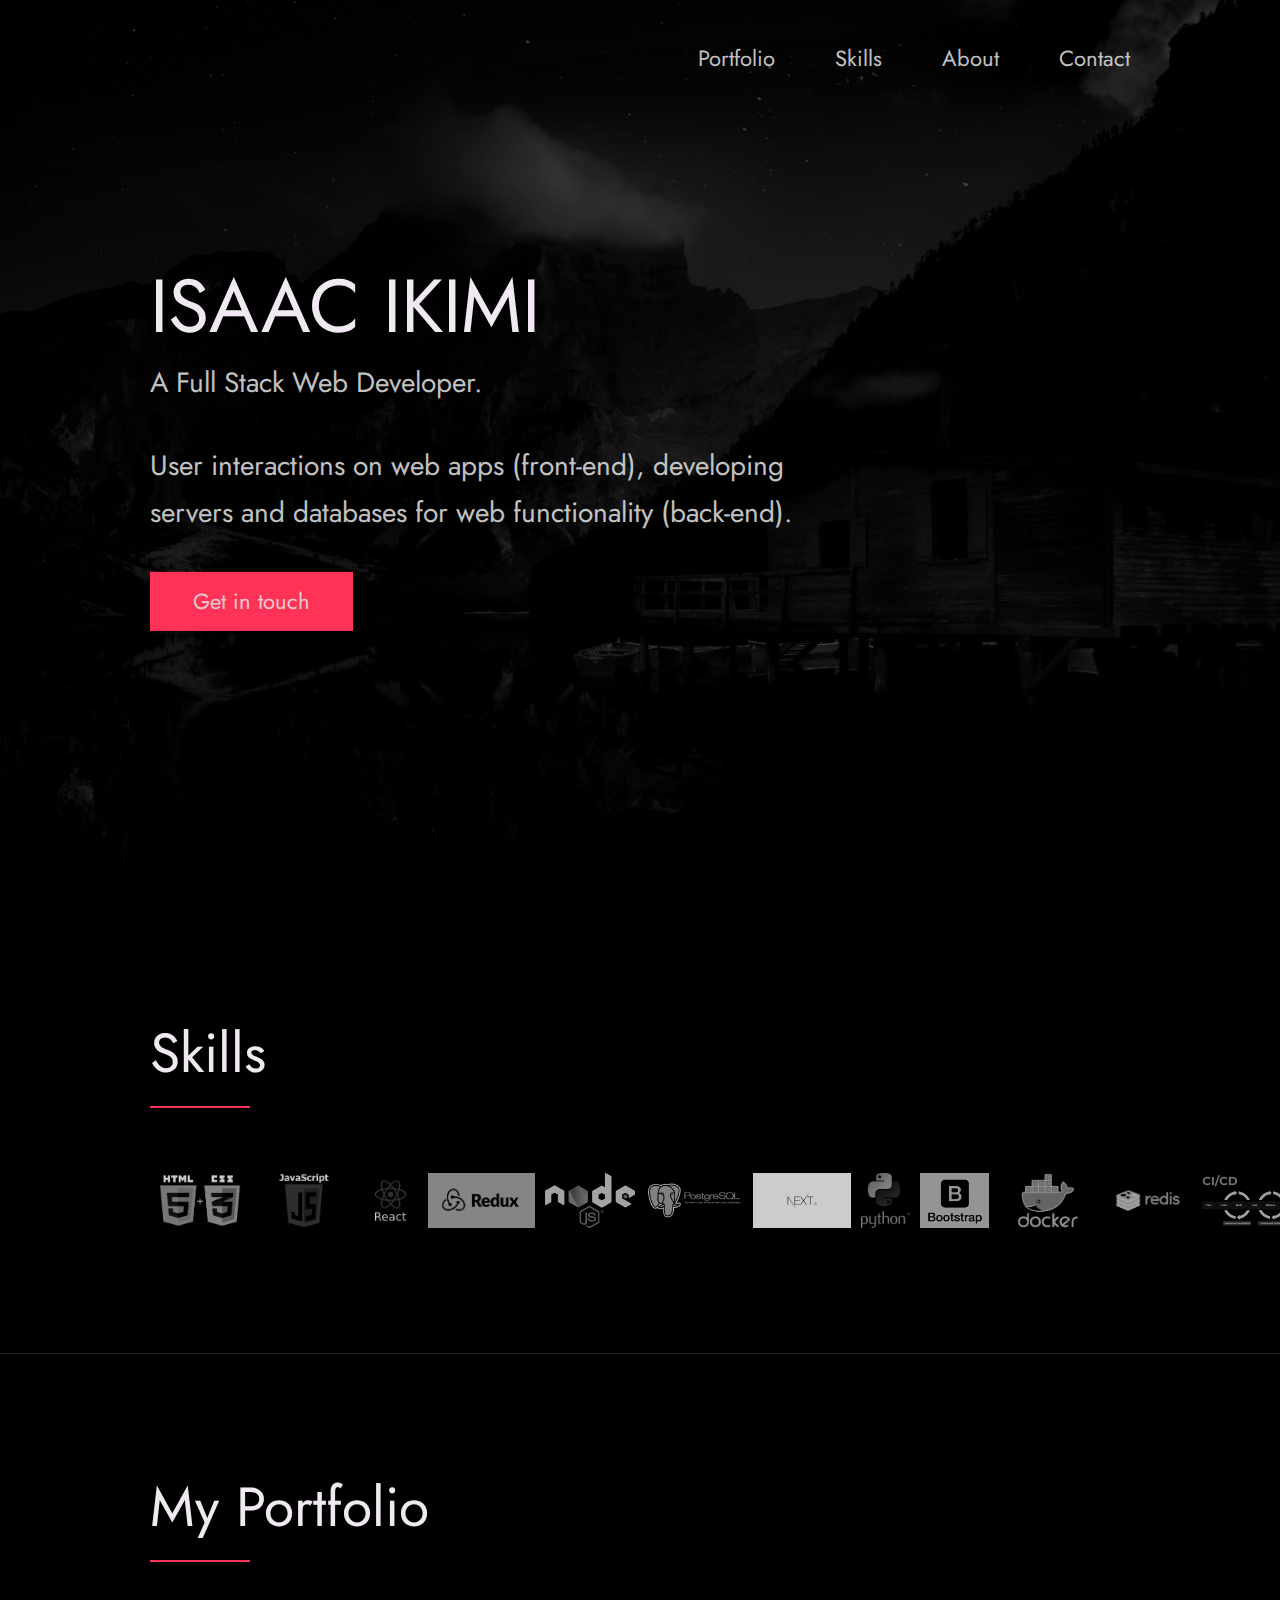
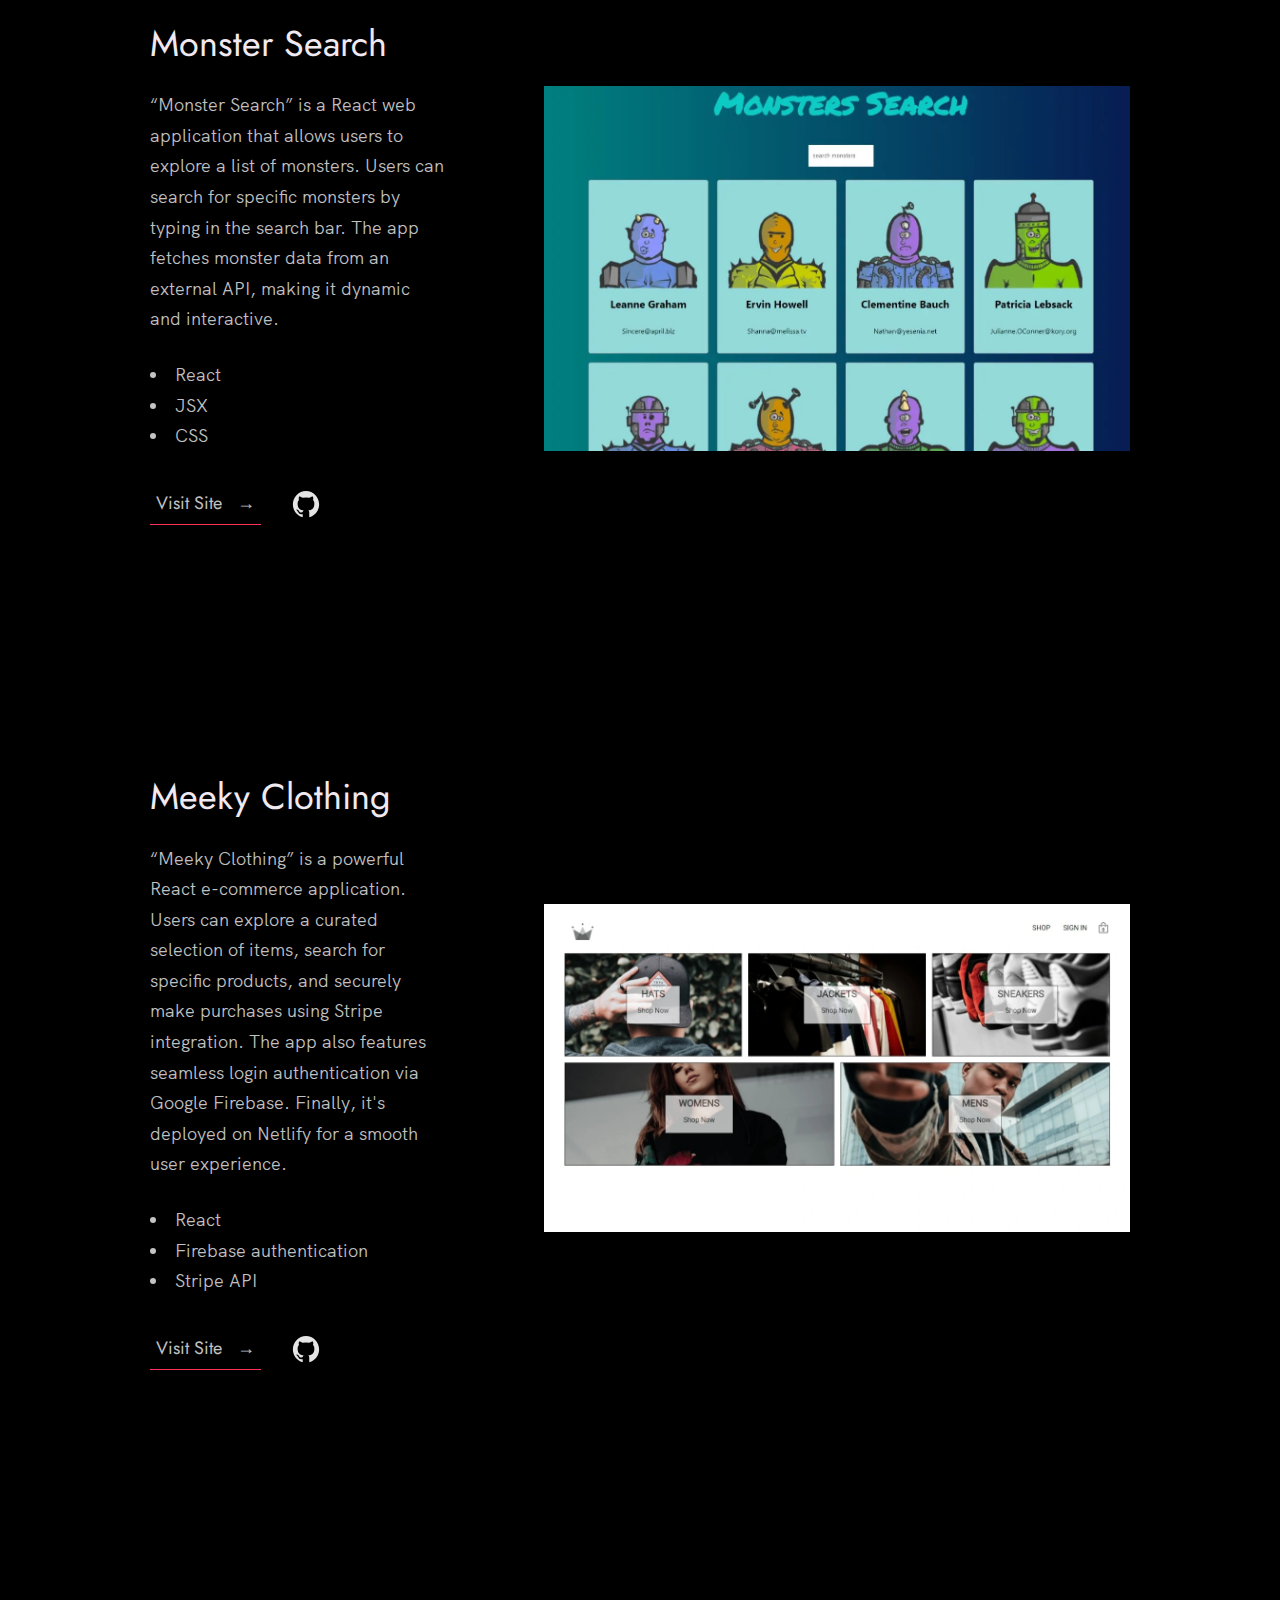
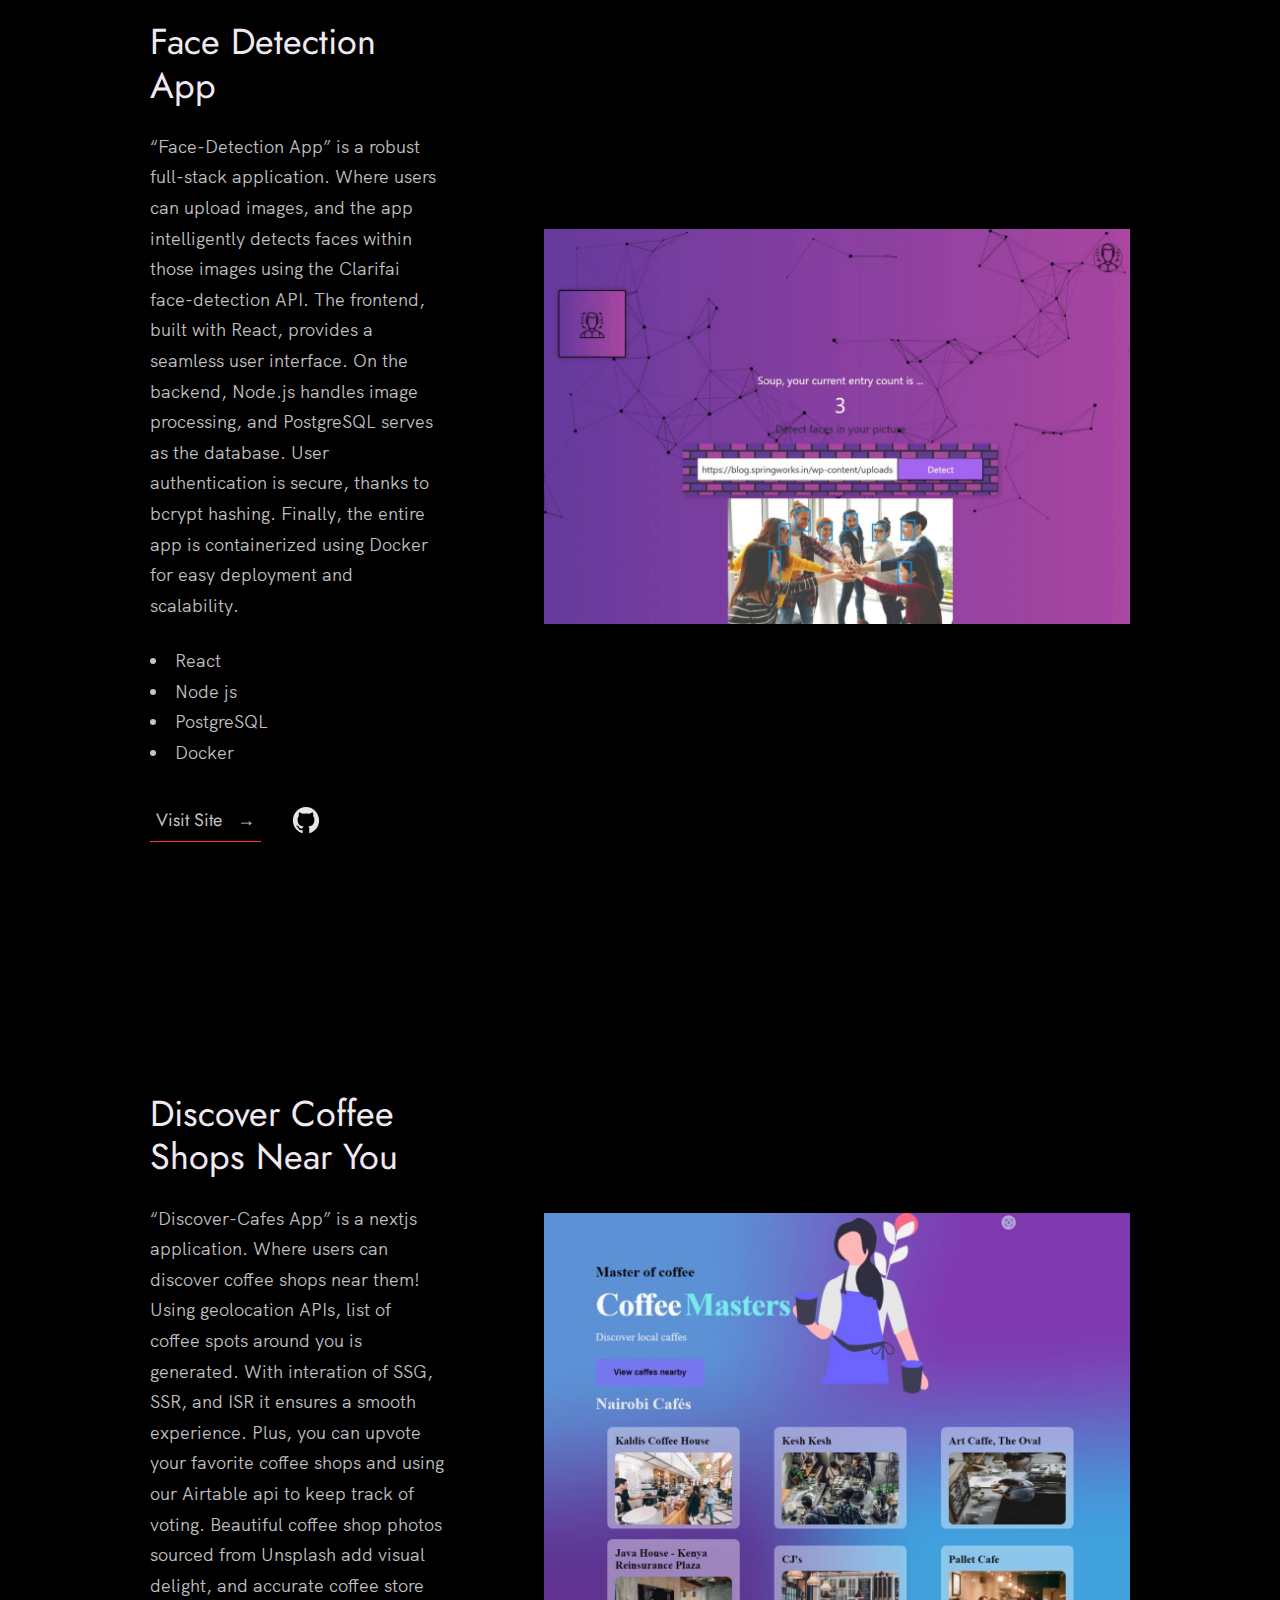
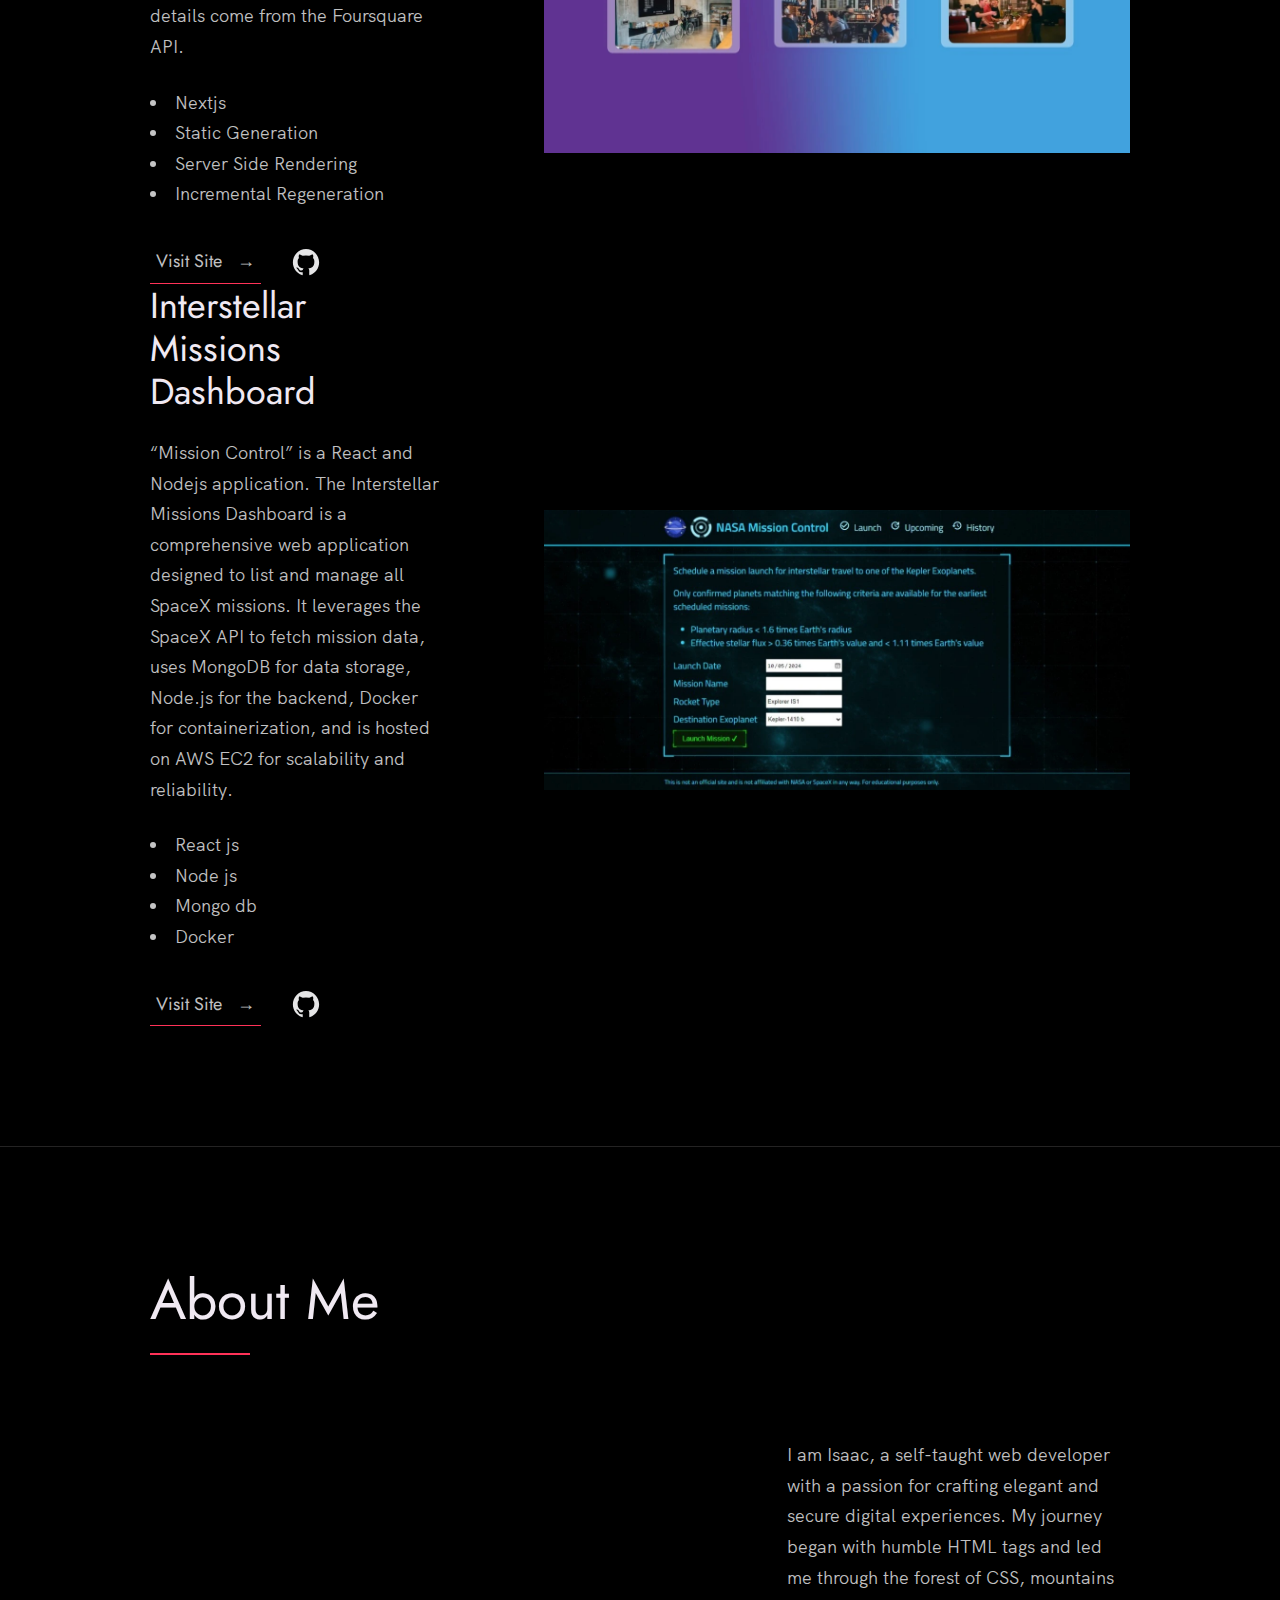
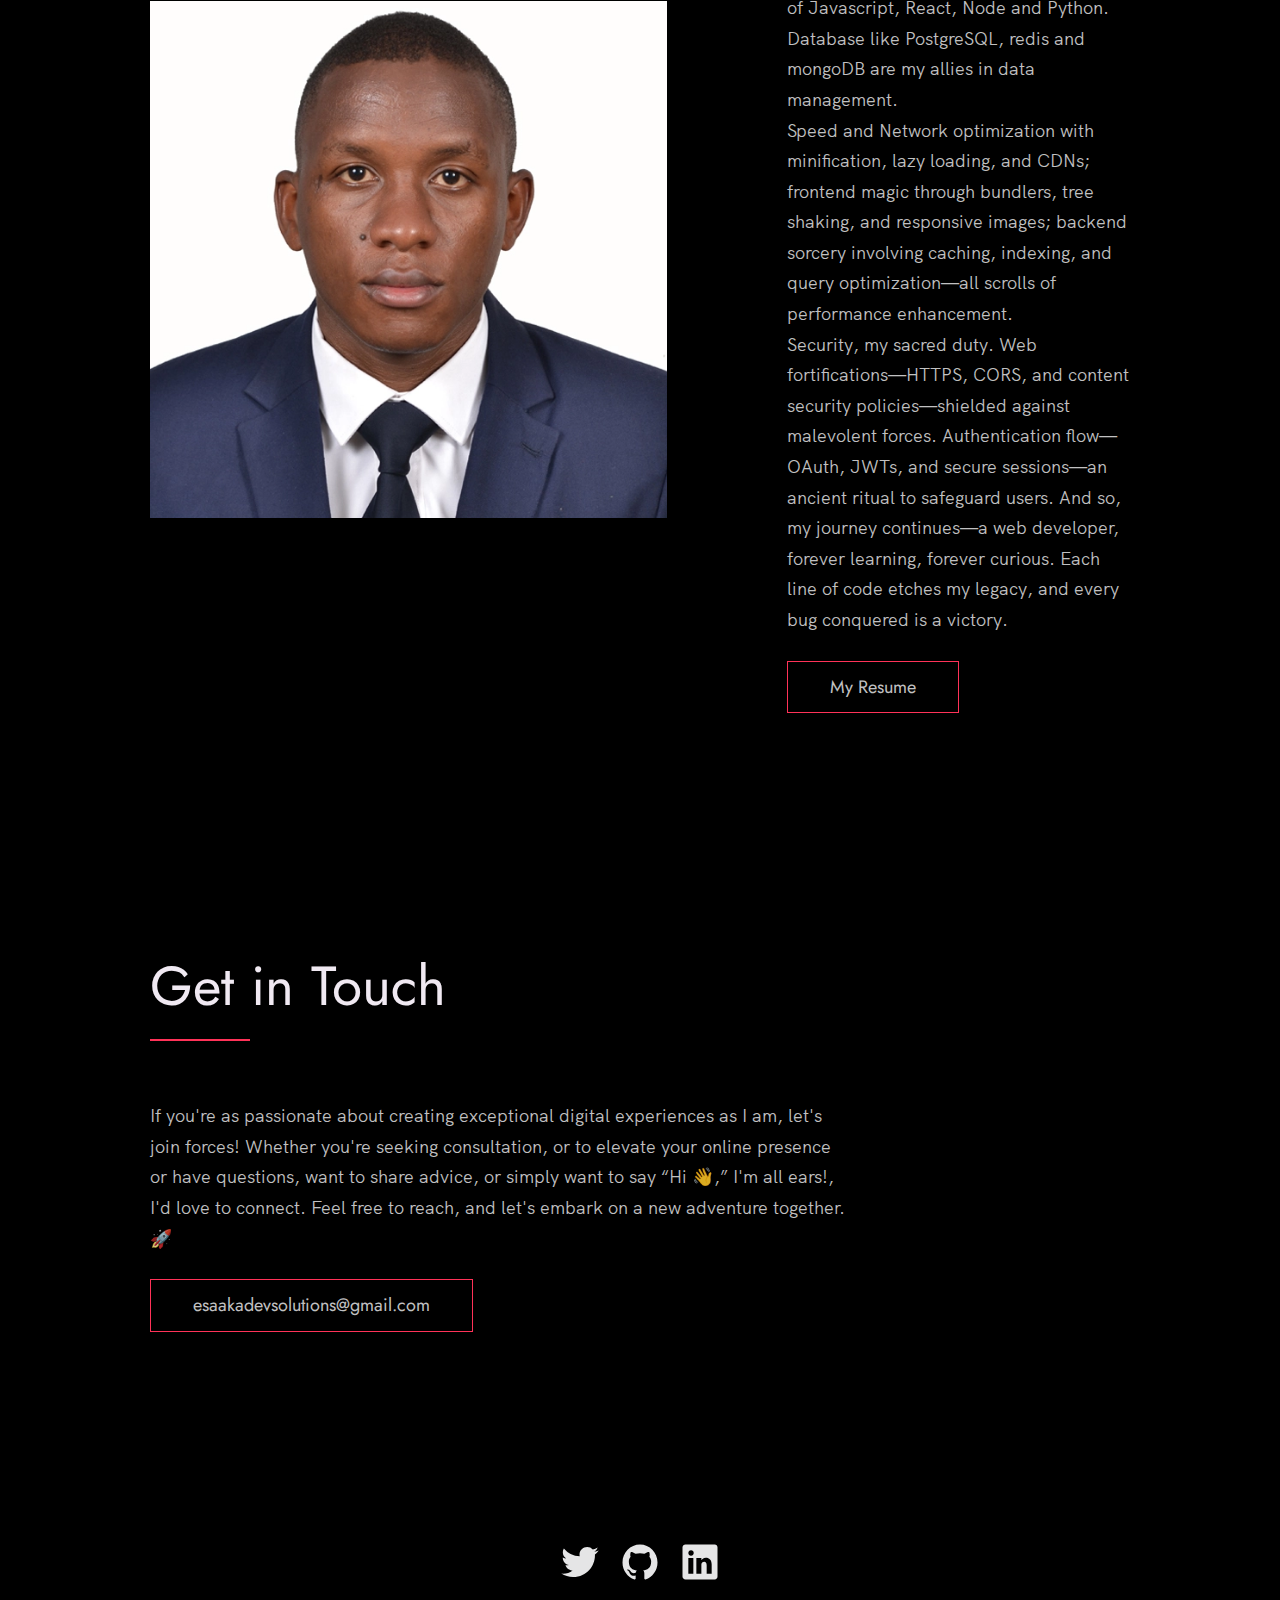
==== index.html @ 434361dc "update" ====
<!DOCTYPE html>
<html lang="en">

<head>
  <meta charset="UTF-8" />
  <meta name="viewport" content="width=device-width, initial-scale=1.0" />
  <link rel="shortcut icon" type="image/svg" href="./images/favicon.svg" />

  <title>
    Full Stack Web Developer.
  </title>
  <meta name="Web Developer" content="HTML, CSS, JavaScript, React, Node js, python, databases...etc " />
  <link rel="stylesheet" href="index.css" />
</head>

<body>
  <header class="header" role="banner" id="top">
    <div class="row">
      <nav class="nav" role="navigation">
        <ul class="nav__items">
          <li class="nav__item"><a href="#portfolio" class="nav__link">Portfolio</a></li>
          <li class="nav__item"><a href="#skills" class="nav__link">Skills</a></li>
          <li class="nav__item">
            <a href="#about" class="nav__link">About</a>
          </li>
          <li class="nav__item">
            <a href="#contact" class="nav__link">Contact</a>
          </li>
        </ul>
      </nav>
    </div>
    <div class="header__text-box row">
      <div class="header__text">
        <h1 class="heading-primary">
          <span>ISAAC IKIMI</span>
        </h1>
        <p>A Full Stack Web Developer. <p>User interactions on web apps (front-end), developing servers and databases for web functionality (back-end).</p></p>
        <a href="#contact" class="btn btn--pink">Get in touch</a>
      </div>
    </div>
  </header>

  <main role="main">

    
    <!-- ***** skills ***** -->

    <section class="skill" id="skills">
      <div class="row">
        <h2>Skills</h2>
        <div class="skill__logos">
          <img src="./images/html_css3.webp" class="skill__logo" alt="html-css" />
          <img src="./images/JavaScript.webp" class="skill__logo" alt="JavaScript" />
          <img src="./images/reactjs.webp" class="skill__logo" alt="Reactjs" />
          <img src="./images/redux.webp" class="skill__logo" alt="redux" />
          <img src="./images/nodejs.webp" class="skill__logo" alt="Nodejs" />
          <img src="./images/postgreSQL.webp" class="skill__logo" alt="PostgreSQL" />
          <img src="./images/nextjs.webp" class="skill__logo" alt="Nextjs" />
          <img src="./images/python-logo.webp" class="skill__logo" alt="Python" />
          <img src="./images/bootstrap.webp" class="skill__logo" alt="bootstrap" />
          <img src="./images/Docker.webp" class="skill__logo" alt="Docker" />
          <img src="./images/Redis-Logo.webp" class="skill__logo" alt="redis" />
          <img src="./images/CI-CD.webp" class="skill__logo" alt="ci/cd" />
        </div>
      </div>
    </section>

    <!-- ***** portfolio ***** -->

    <section class="portfolio" id="portfolio">
      <div class="row">
        <h2>My Portfolio</h2>
        <div class="portfolio__boxes">
          <div class="portfolio__box">
            <div class="portfolio__text">
              <h3>Monster Search</h3>
              <p>
                “Monster Search” is a React web application that allows users to explore a list of monsters. Users can search for specific monsters by typing in the search bar. The app fetches monster data from an external API, making it dynamic and interactive.
              </p>
              <ul class="portfolio__list">
                <li>React</li>
                <li>JSX</li>
                <li>CSS</li>
              </ul>

              <div class="portfolio__links">
                <a href="https://demosus.github.io/monster-search/" target="_blank" class="link__text">
                  Visit Site <span>&rarr;</span>
                </a>
                <a href="https://github.com/DEmosus/monster-search" title="View Source Code" target="_blank">
                  <img src="./images/github.svg" class="portfolio__code" alt="GitHub">
                </a>
              </div>
            </div>
            <div class="portfolio__image-box">
              <img src="./images/monster-search.webp" class="portfolio__image" alt="monster-search" />
            </div>
          </div>

          <div class="portfolio__box">
            <div class="portfolio__text">
              <h3>Meeky Clothing</h3>
              <p>
                “Meeky Clothing” is a powerful React e-commerce application. Users can explore a curated selection of items, search for specific products, and securely make purchases using Stripe integration. The app also features seamless login authentication via Google Firebase. Finally, it's deployed on Netlify for a smooth user experience. 
              </p>
              <ul class="portfolio__list">
                <li>React</li>
                <li>Firebase authentication</li>
                <li>Stripe API</li>
              </ul>

              <div class="portfolio__links">
                <a href="https://tourmaline-souffle-9855cb.netlify.app/" target="_blank" class="link__text">
                  Visit Site <span>&rarr;</span>
                </a>
                <a href="https://github.com/DEmosus/Meeky-Clothing" target="_blank" title="View Source Code">
                  <img src="./images/github.svg" class="portfolio__code" title="View Source Code" alt="GitHub">
                </a>
              </div>
            </div>
            <div class="portfolio__image-box">
              <img src="./images/meeky-clothing.webp" class="portfolio__image" alt="meeky-clothing" />
            </div>
          </div>

          <div class="portfolio__box">
            <div class="portfolio__text">
              <h3>Face Detection App</h3>
              <p>
                “Face-Detection App” is a robust full-stack application. Where users can upload images, and the app intelligently detects faces within those images using the Clarifai face-detection API. The frontend, built with React, provides a seamless user interface. On the backend, Node.js handles image processing, and PostgreSQL serves as the database. User authentication is secure, thanks to bcrypt hashing. Finally, the entire app is containerized using Docker for easy deployment and scalability.
              </p>
              <ul class="portfolio__list">
                <li>React</li>
                <li>Node js</li>
                <li>PostgreSQL</li>
                <li>Docker</li>
              </ul>

              <div class="portfolio__links">
                <a href="https://face-detection-app-433j.onrender.com" target="_blank" class="link__text">
                  Visit Site <span>&rarr;</span>
                </a>
                <a href="https://github.com/DEmosus/face-detection-app-api" target="_blank" title="View Source Code">
                  <img src="./images/github.svg" class="portfolio__code" title="View Source Code" alt="GitHub">
                </a>
              </div>
            </div>
            <div class="portfolio__image-box">
              <img src="./images/face-detection-app.webp" class="portfolio__image" alt="face-detection" />
            </div>
          </div>

          <div class="portfolio__box">
            <div class="portfolio__text">
              <h3>Discover Coffee Shops Near You</h3>
              <p>
                “Discover-Cafes App” is a nextjs application. Where users can discover coffee shops near them! Using geolocation APIs, list of coffee spots around you is generated. With interation of SSG, SSR, and ISR it ensures a smooth experience. Plus, you can upvote your favorite coffee shops and using our Airtable api to keep track of voting. Beautiful coffee shop photos sourced from Unsplash add visual delight, and accurate coffee store details come from the Foursquare API.
              </p>
              <ul class="portfolio__list">
                <li>Nextjs</li>
                <li>Static Generation</li>
                <li>Server Side Rendering</li>
                <li>Incremental Regeneration</li>
              </ul>

              <div class="portfolio__links">
                <a href="https://discover-cafes-chi.vercel.app/" target="_blank" class="link__text">
                  Visit Site <span>&rarr;</span>
                </a>
                <a href="https://github.com/DEmosus/face-detection-app-api" target="_blank" title="View Source Code">
                  <img src="./images/github.svg" class="portfolio__code" title="View Source Code" alt="GitHub">
                </a>
              </div>
            </div>
            <div class="portfolio__image-box">
              <img src="./images/discover-cafes.webp" class="portfolio__image" alt="face-detection" />
            </div>
          </div>
        </div>
        

        <div class="portfolio__box">
          <div class="portfolio__text">
            <h3>Interstellar Missions Dashboard</h3>
            <p>
              “Mission Control” is a React and Nodejs application. The Interstellar Missions Dashboard is a comprehensive web application designed to list and manage all SpaceX missions. It leverages the SpaceX API to fetch mission data, uses MongoDB for data storage, Node.js for the backend, Docker for containerization, and is hosted on AWS EC2 for scalability and reliability.
            </p>
            <ul class="portfolio__list">
              <li>React js</li>
              <li>Node js</li>
              <li>Mongo db</li>
              <li>Docker</li>
            </ul>

            <div class="portfolio__links">
              <a href="http://3.90.178.171:8000/" target="_blank" class="link__text">
                Visit Site <span>&rarr;</span>
              </a>
              <a href="https://github.com/DEmosus/nasa-mission-control" target="_blank" title="View Source Code">
                <img src="./images/github.svg" class="portfolio__code" title="View Source Code" alt="GitHub">
              </a>
            </div>
          </div>
          <div class="portfolio__image-box">
            <img src="./images/Nasa-mission-control.webp" class="portfolio__image" alt="nasa-mission-control" />
          </div>
        </div>
      </div>
    </section>

    <!-- ***** About ***** -->

    <section class="about" id="about">
      <div class="row">
        <h2>About Me</h2>
        <div class="about__content">
          <div class="about__text">
            <p>
              I am Isaac, a self-taught web developer with a passion for crafting elegant and secure digital experiences. My journey began with humble HTML tags and led me through the forest of CSS, mountains of Javascript, React, Node and Python. Database like PostgreSQL, redis and mongoDB are my allies in data management.<br>
              Speed and Network optimization with minification, lazy loading, and CDNs; frontend magic through bundlers, tree shaking, and responsive images; backend sorcery involving caching, indexing, and query optimization—all scrolls of performance enhancement. <br>
              Security, my sacred duty. Web fortifications—HTTPS, CORS, and content security policies—shielded against malevolent forces. Authentication flow—OAuth, JWTs, and secure sessions—an ancient ritual to safeguard users. And so, my journey continues—a web developer, forever learning, forever curious. Each line of code etches my legacy, and every bug conquered is a victory.
            </p>
            <a href="./images/Isaac's_CV.html" class="btn">My Resume</a>
          </div>

          <div class="about__photo-container">
            <img class="about__photo" src="./images/isaac.webp" alt="Profile image" />
          </div>
        </div>
      </div>
    </section>
  </main>

  <!-- ***** Contact ***** -->

  <section class="contact" id="contact">
    <div class="row">
      <h2>Get in Touch</h2>
      <div class="contact__info">
        <p>
          If you're as passionate about creating exceptional digital experiences as I am, let's join forces! 
          Whether you're seeking consultation, or to elevate your online presence or have questions, want to share advice, or simply want to say “Hi 👋,” I'm all ears!, 
          I'd love to connect. Feel free to reach, and let's embark on a new adventure together. 🚀
        </p>
        <a href="mailto:esaakadevsolutions@gmail.com" class="btn">esaakadevsolutions@gmail.com</a>
      </div>
    </div>
  </section>

  <!-- ***** Footer ***** -->

  <footer role="contentinfo" class="footer">
    <div class="row">
      <ul class="footer__social-links">
        <li class="footer__social-link-item">
          <a href="https://twitter.com/Esaaka044" title="Link to Twitter Profile">
            <img src="./images/twitter.svg" class="footer__social-image" alt="Twitter">
          </a>
        </li>
        <li class="footer__social-link-item">
          <a href="https://github.com/DEmosus" title="Link to Github Profile">
            <img src="./images/github.svg" class="footer__social-image" alt="Github">
          </a>
        </li>
        <li class="footer__social-link-item">
          <a href="https://www.linkedin.com/in/isaac-ikimi-solutions-2203bb322">
            <img src="./images/linkedin.svg" title="Link to Linkedin Profile" class="footer__social-image" alt="Linkedin">
          </a>
        </li>
      </ul>

  </footer>

  <a href="#top" class="back-to-top" title="Back to Top">
    <img src="./images/arrow-up.svg" alt="Back to Top" class="back-to-top__image"/>
  </a>
  <script src="./index.js"></script>
</body>

</html>
---- index.css ----
@font-face {
    font-family: 'Hk Grotesk';
    font-style: normal;
    font-weight: 400;
    src: url('./fonts/HKGrotesk-Regular.woff') format('woff');
}

@font-face {
    font-family: 'Jost';
    font-style: normal;
    font-weight: 400;
    src: url('./fonts/Jost-Regular.ttf') format('woff');
}

* {
    margin: 0;
    padding: 0;
    box-sizing: inherit;
}

:root {
    --font-size-small: 1.8rem;
    --font-size-normal: 2.2rem;
    --font-size-medium: 2.8rem;
    --font-size-medium-1: 3.6rem;
    --font-size-large: 5.5rem;
    --font-size-huge: 7.5rem;
    --font-stack: 'Hk Grotesk', sans-serif;

    --line-height-normal: 1.7;
    --line-height-small: 1.2;

    --black: #000;
    --pink: #ff3258;
    --white: #f0e9f2;
    --white-1: #e5e5e6da;


    --container-max-width: 1180px;
    --container-normal-width: 800px;
    --container-medium-width: 700px; 
    --container-small-width: 500px;

    --gutter-huge: 12rem;
    --gutter-medium: 6rem;
    --gutter-normal: 3rem;
    --gutter-small-1: 2.5rem;
    --gutter-small: 2rem;

    --border-light: 1px solid rgb(36, 35, 35);
}

html {
    font-size: 62.5%;
    box-sizing: border-box;
    scroll-behavior: smooth;
}

@media(max-width: 1000px) {
    html {
        font-size: 52%;
    }
}

body {
    font-size: var(--font-size-small);
    font-family: var(--font-stack);
    font-weight: 400;
    color: var(--white-1);
    line-height: var(--line-height-normal);
    background: var(--black);
    overflow-x: hidden;
}

.row {
    max-width: var(--container-max-width);
    margin: 0 auto;
    padding: 0 var(--gutter-medium);
}

@media(max-width: 1340px) {
    .row {
        max-width: 1100px;
    }
}

@media(max-width: 1240px) {
    .row {
        padding: 0 var(--gutter-medium);
    }
}

@media(max-width: 600px) {
    .row {
        padding: 0 var(--gutter-small);
    }
}

section {
    padding: var(--gutter-huge) 0;
    border-bottom: var(--border-light);
}

section:last-of-type {
    border-bottom: none;
}

img {
    object-fit: contain;
    max-width: 100%;
}

h1,
h2,
h3 {
    font-family: 'Jost', sans-serif;
    font-weight: 400;
    line-height: var(--line-height-small);
    color: var(--white);
}

.heading-primary {
    line-height: 1;
    font-size: var(--font-size-huge);
    font-weight: 400;
}

@media(max-width: 900px) {
    .heading-primary {
        font-size: 6.5rem;
    }
}

h2 {
    font-size: var(--font-size-large);
    margin-bottom: var(--gutter-medium);
}

h2::after {
    content: '';
    display: block;
    height: 2px;
    width: 10rem;
    background: var(--pink);
    margin: var(--gutter-small) 0;
}

h3 {
    font-size: var(--font-size-medium-1);
    margin-bottom: var(--gutter-small);
}

@media(max-width: 500px) {
    .heading-primary {
        font-size: var(--font-size-large);
    }

    h2 {
        font-size: var(--font-size-medium-1);
    }

    h3 {
        font-size: var(--font-size-medium);
    }
}

p {
    margin: var(--gutter-small-1) 0;
}

@media(max-width: 900px) {
    p { 
        max-width: var(--container-small-width);
    }
}
/* ----- Buttons and Links ----- */

a {
    color: var(--white);
    font-weight: 400;
    font-family: 'Jost', sans-serif;
    transition: all .2s;
    outline: 2px solid transparent;
}

::-moz-focus-inner {
    border: 0;
}

button:focus,
a:focus {
    outline: 2px solid var(--pink);
}

body:not(.user-is-tabbing) button:focus,
body:not(.user-is-tabbing) a:focus {
    outline: none;
}

.link:hover {
    color: var(--pink);
}

.btn {
    position: relative;
    display: inline-block;
    padding: 1rem 4.2rem;
    text-decoration: none;
    color: inherit;
    border: 1px solid  var(--pink);
    font-weight: 400;
}

.btn:focus {
    outline: none;
}

.btn::after {
    content: '';
    display: block;
    position: absolute;
    top: 0;
    left: 0;
    right: 100%;
    background: var(--white);
    height: 100%;
    z-index: -1;
    transition: all 0.2s cubic-bezier(1, 0.68, 0.16, 0.9);
}

.btn:hover::after,
.btn:focus::after {
    right: 0;
    background: var(--pink);
}

.btn--pink {
    background: var(--pink);
    transition: all 0.2s;
}

.btn--pink::after {
    display: none;
}

.btn--pink:hover,
.btn--pink:focus {
    background: transparent;
}

.link__text {
    position: relative;
    display: inline-block;
    padding: .6rem;
    color: inherit;
    text-decoration: none;
    border-bottom: 1px solid var(--pink);
}

.link__text::after {
    content: '';
    display: block;
    position: absolute;
    top: 0;
    left: 0;
    right: 100%;
    background: var(--white);
    height: 100%;
    z-index: -1;
    transition: all 0.2s cubic-bezier(1, 0.68, 0.16, 0.9);
}

.link__text:focus {
    outline: none;
}

.link__text:hover::after,
.link__text:focus:after {
    right: 0;
    background: var(--pink);
}

.link__text span {
    padding-left: 1rem;
    font-family: sans-serif;
}

/* ----- Back to Top ----- */

.back-to-top {
    position: fixed;
    bottom: 4rem;
    right: 4rem;
    display: flex;
    justify-content: center;
    align-items: center;
    height: 5.5rem;
    width: 5.5rem;
    background-color: var(--pink);
    border-radius: 50%;
    z-index: 10;
    visibility: hidden;
    transition: all .4s;
}

.back-to-top__image {
    height: 70%;
}

@media(max-width: 900px) {
    .back-to-top {
        right: 2rem;
    }
}

@media(max-width: 500px) {
    .back-to-top {
        right: 1rem;
    }
}

/* ----- Navigation ----- */

.nav {
    display: flex;
    justify-content: flex-end;
    padding: var(--gutter-normal) 0;
}

.nav__items {
    display: flex;
    list-style: none;
}

.nav__item:not(:last-child) {
    margin-right: var(--gutter-medium);
}

@media(max-width: 500px) {
    .nav {
        justify-content: center;
    }
}

@media(max-width: 400px) {
    .nav__item:not(:last-child) {
        margin-right: var(--gutter-normal);
    }
}

@media(max-width: 300px) {
    .nav {
        font-size: var(--font-size-small);
    }
}

.nav__link {
    position: relative;
    display: inline-block;
    padding: 1rem 0;
    text-decoration: none;
    color: inherit;
    transition: all .2s;
}

.nav__link::after {
    content: '';
    position: absolute;
    bottom: 0;
    left: 0;
    right: 100%;
    display: inline-block;
    height: 1rem;
    background: var(--white);
    transition: all 0.25s cubic-bezier(1, 0.68, 0.16, 0.9);
}

.nav__link:hover {
    color: var(--pink);
}

.nav__link:hover::after {
    right: 0;
    height: 2px;
    background: var(--pink);
}

/* ----- Header ----- */

.header {
    background: linear-gradient(rgba(0,0,0, .1), rgba(0,0,0, .4)), 
        url('./images/header.jpg');
    height: 100vh;
    background-size: cover;
    background-position: center;
    background-attachment: fixed;
    font-size: var(--font-size-normal);
}

.header__text {
    position: absolute;
    top: 50%;
    transform: translateY(-50%);
}

.header__text p {
    margin: 1.5rem 0 3.5rem;
    max-width: var(--container-medium-width);
    font-family: 'Jost', sans-serif;
    font-size: var(--font-size-medium);
}

@media(max-width: 500px) {
    .header {
        text-align: center;
    }

    .header__text p {
        transform: scale(.8);
    }
}

/* ----- portfolio ----- */

.portfolio__box {
    display: flex;
    align-items: center;
}

@media(max-width: 900px) {
    .portfolio__box {
        align-items: initial;
        flex-direction: column-reverse;
    }
}

.portfolio__box:not(:last-child) {
    margin-bottom: 25rem;
}

@media(max-width: 500px) {
    .portfolio__box:not(:last-child) {
        margin-bottom: 20rem;
    }
}

.portfolio__links {
    display: flex;
    align-items: center;
}

.portfolio__text {
    flex: 0 0 30%;
}

.portfolio__list {
    /* list-style-type: square; */
    list-style-position: inside;
    margin-bottom: var(--gutter-normal);
}

.portfolio__code {
    display: block;
    height: 3rem;
    margin-left: var(--gutter-normal);
    transition: all .3s;
}

.portfolio__code:hover {
    transform: scale(1.2);
}

.portfolio__image-box {
    margin-bottom: var(--gutter-normal);
}

@media(min-width: 901px) {
    .portfolio__image-box {
        flex: 1;
        margin: 0 0 0 10rem;
    }
}

@media(max-width: 900px) {
    .portfolio__code {
        height: 4rem;
    }
}

/* ----- skills ----- */

.skill__logos {
    display: flex;
    justify-content: space-between;
    filter: invert(100%) grayscale(100%) opacity(.8);
}

.skill__logo {
    height: 6.5rem;
    max-width: 18rem;
    padding: 5px;
}

@media(max-width: 1240px) {
    .skill__logos {
        overflow-x: scroll;
        padding: var(--gutter-normal);
    }

    .skill__logo:not(:last-of-type) {
        margin-right: var(--gutter-medium);
    }
}

/* ----- About ----- */

.about__content {
    display: flex;
    flex-direction: row-reverse;
    align-items: center;
}

@media(max-width: 900px) {
    .about__content {
        flex-direction: column-reverse;
        align-items: initial;
    }
}

.about__photo-container {
    margin-bottom: var(--gutter-normal);
}

.about__photo {
    max-width: 100%;
    height: auto;
}

@media(min-width: 901px) {
    .about__text {
        flex: 0 0 35%;
    }
    
    .about__photo-container {
        flex: 1;
        margin: 0 var(--gutter-huge) 0 0;
    }
}

/* ----- Contact ----- */

.contact__info {
    max-width: var(--container-medium-width);
}

/* ----- Footer ----- */

.footer {
    text-align: center;
    padding: var(--gutter-medium) 0 var(--gutter-normal);
}

.footer__social-links {
    display: flex;
    justify-content: center;
    padding: var(--gutter-normal) 0;
    list-style: none;
}

.footer__social-link-item:not(:last-of-type) {
    margin-right: var(--gutter-small);
}

.footer__social-image {
    height: 4rem;
}

.footer__github-buttons {
    display: flex;
    justify-content: center;
}

.footer__github-buttons iframe {
    height: 2.5rem;
    width: 84px;
    transform: translateY(3px);
}

@media(max-width: 500px) {
    .footer {
        padding: var(--gutter-medium) 0;
    } 
}
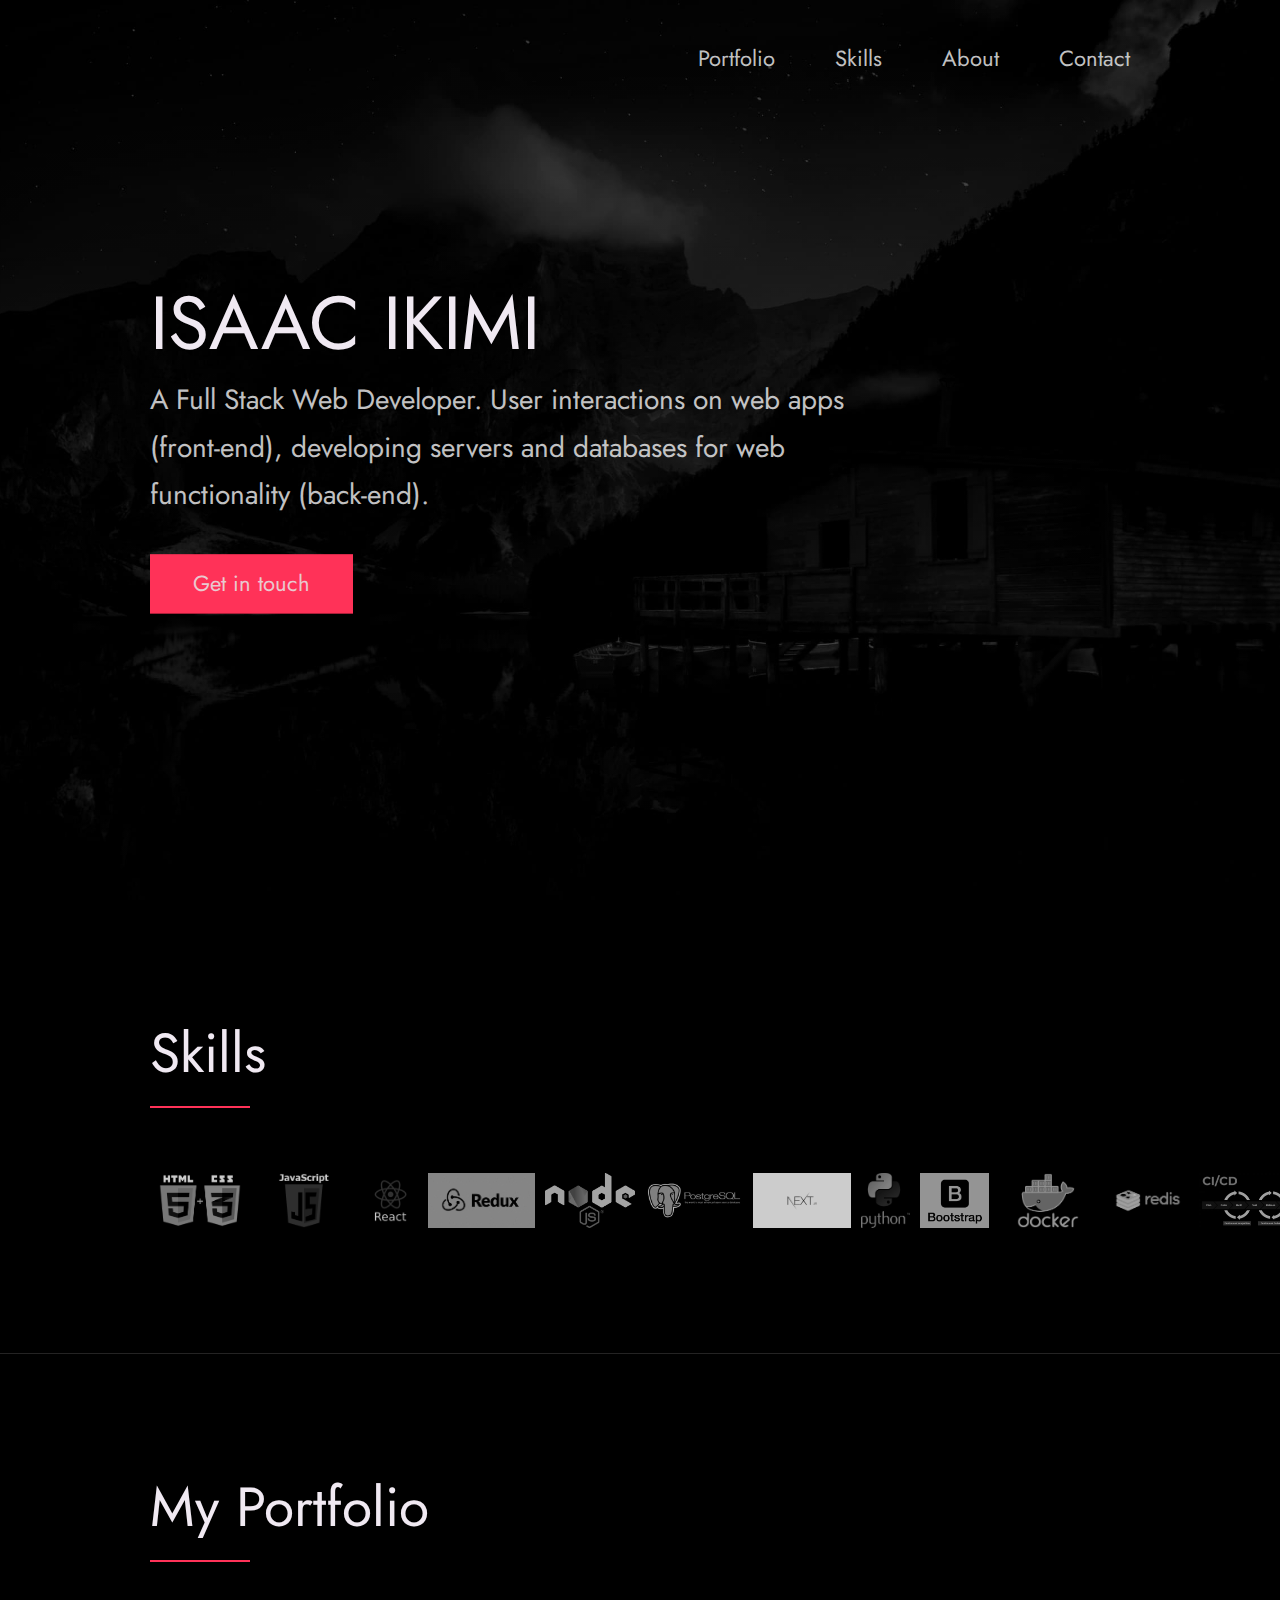
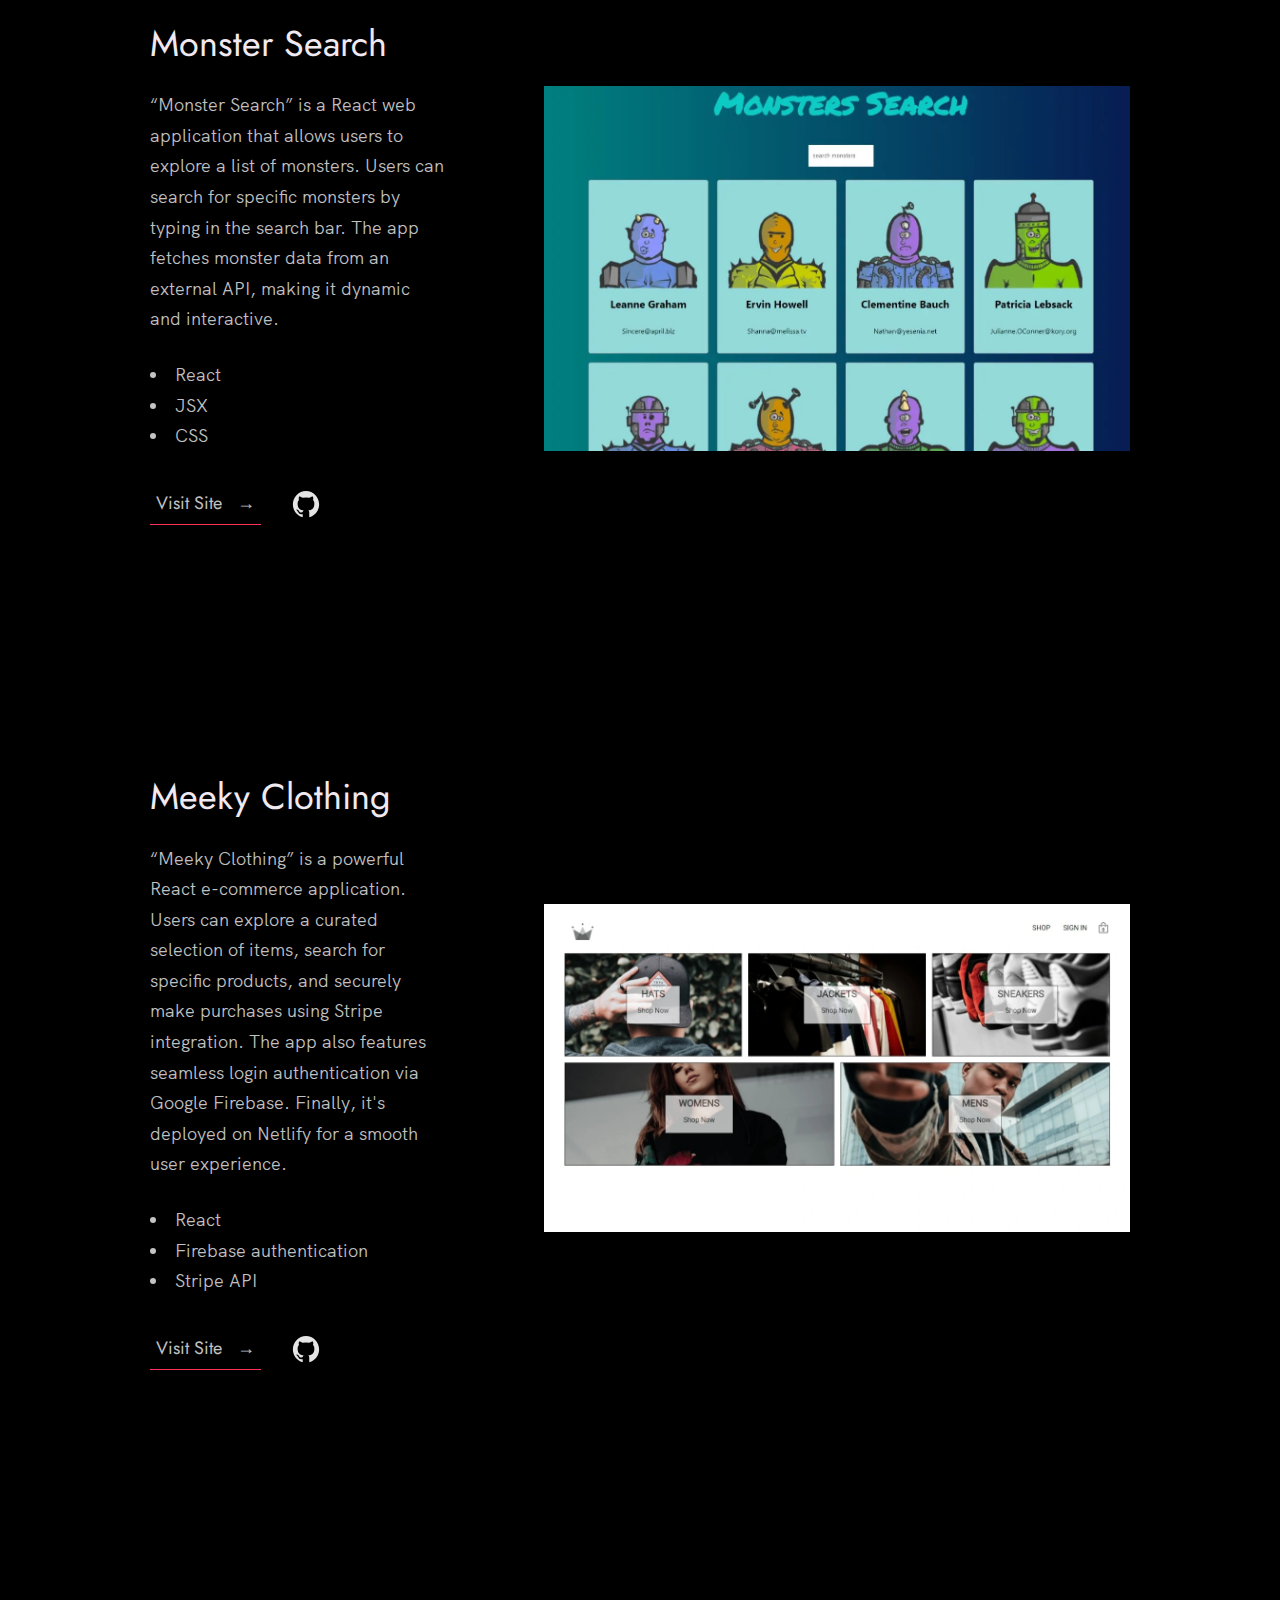
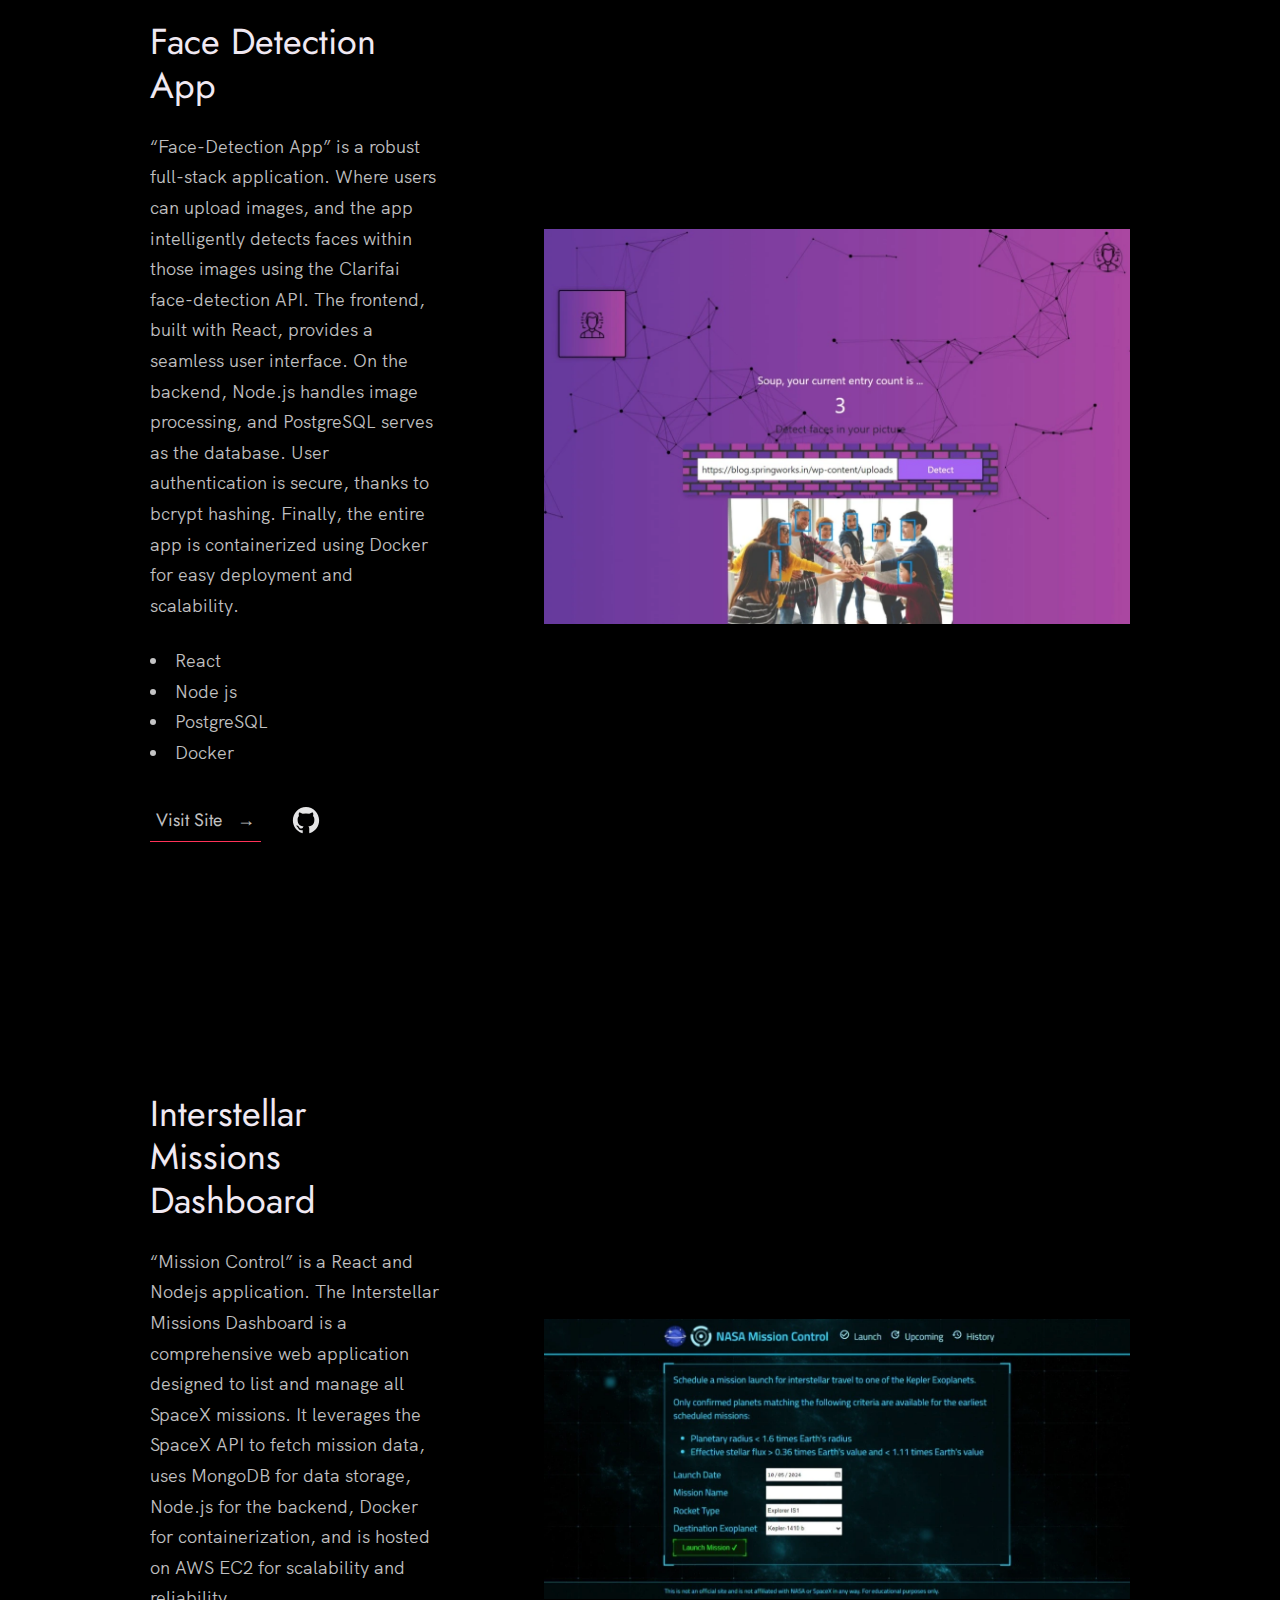
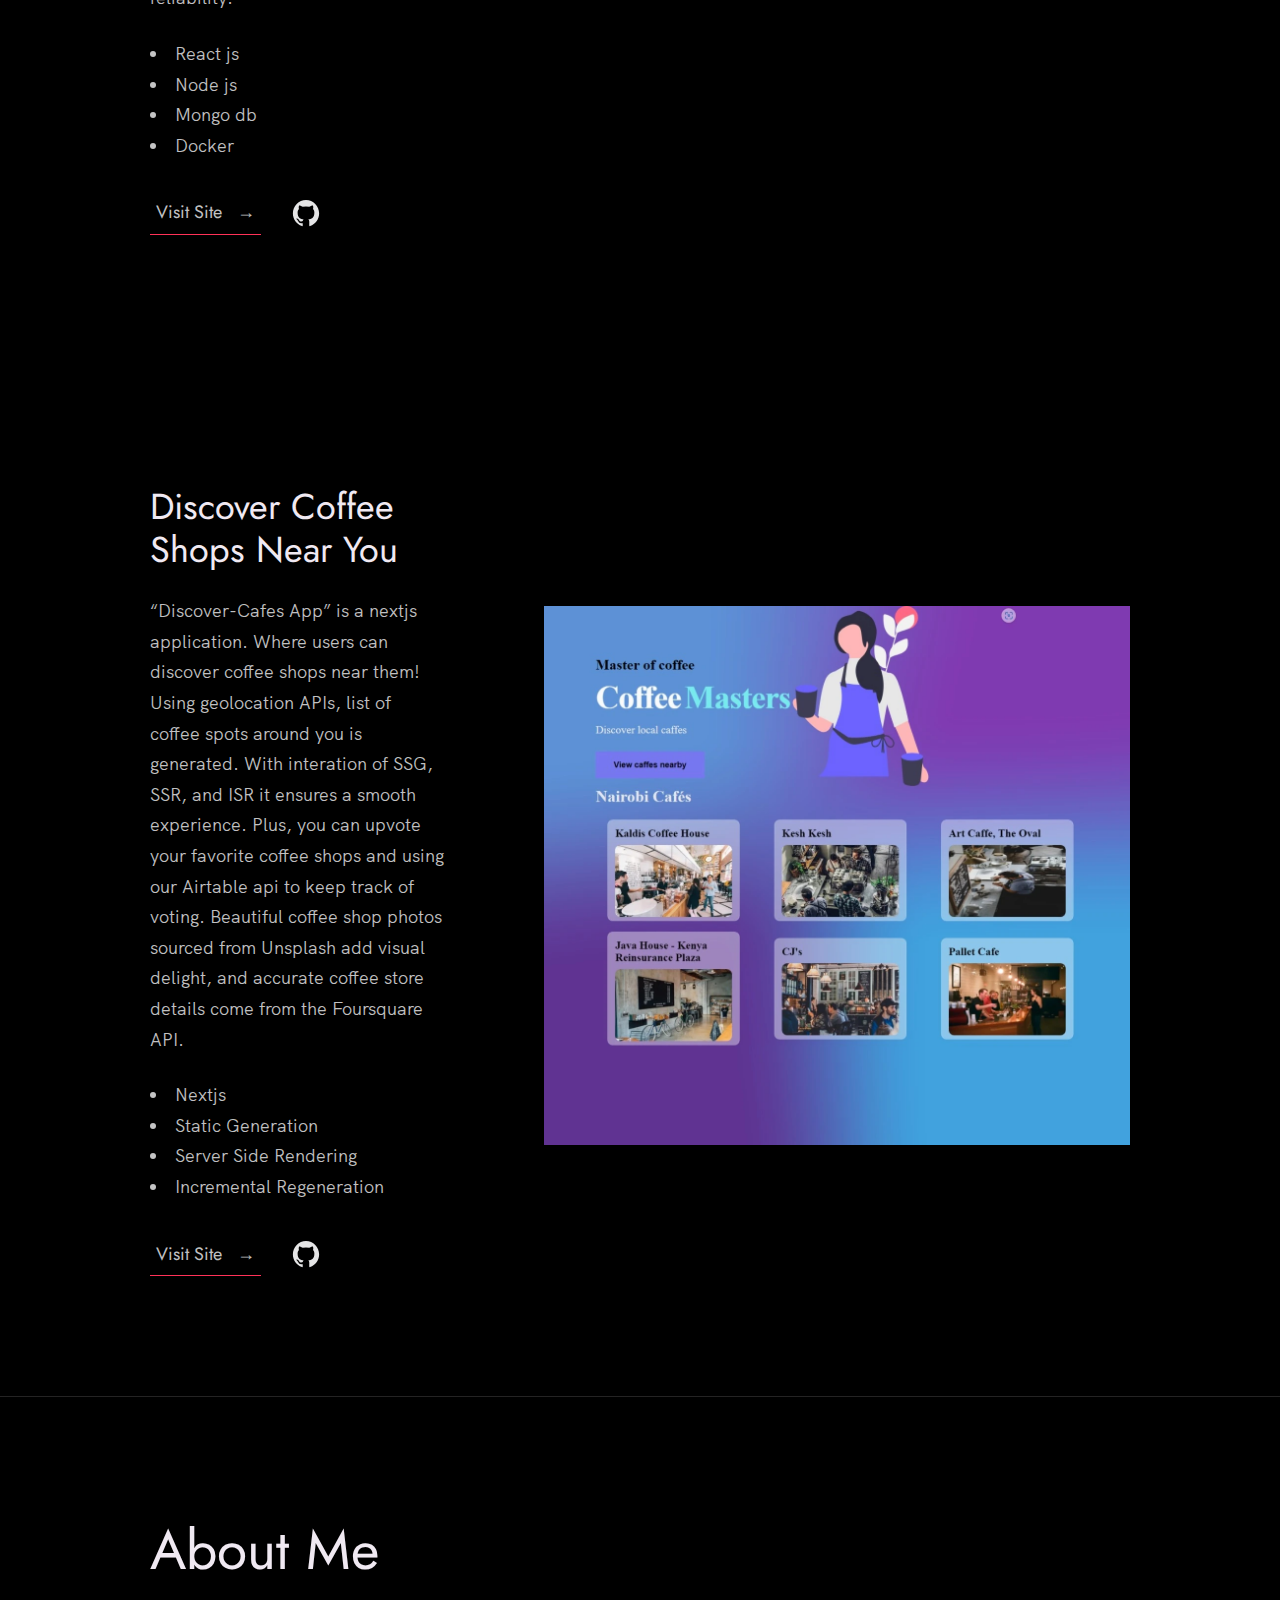
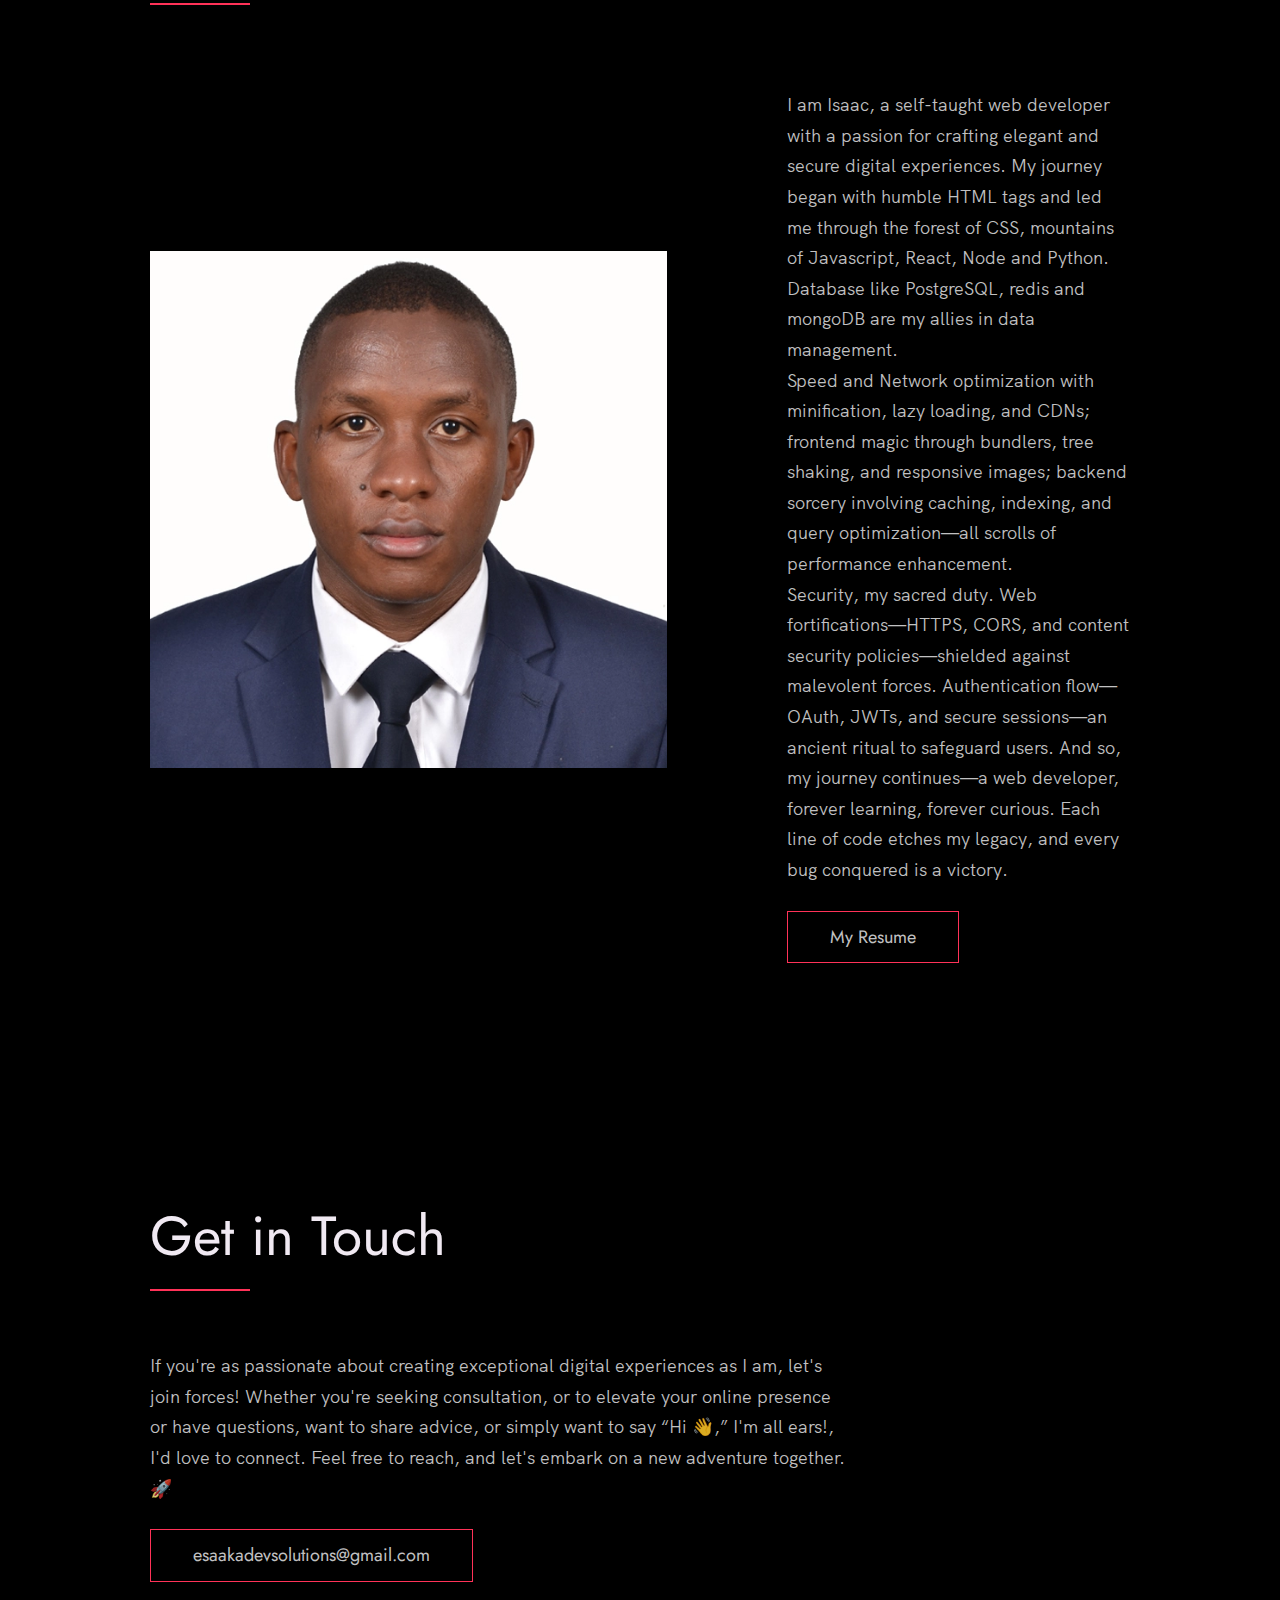
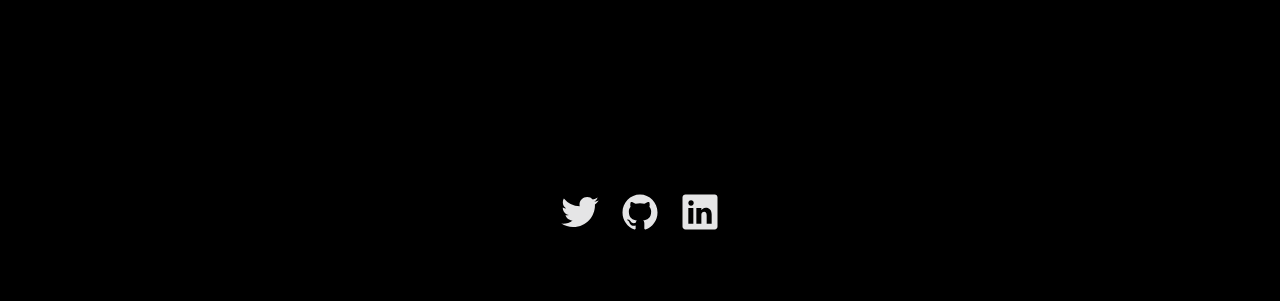
==== commit 6e4354a9: "update" ====
--- a/index.html
+++ b/index.html
@@ -1,280 +1,470 @@
 <!DOCTYPE html>
 <html lang="en">
-
-<head>
-  <meta charset="UTF-8" />
-  <meta name="viewport" content="width=device-width, initial-scale=1.0" />
-  <link rel="shortcut icon" type="image/svg" href="./images/favicon.svg" />
-
-  <title>
-    Full Stack Web Developer.
-  </title>
-  <meta name="Web Developer" content="HTML, CSS, JavaScript, React, Node js, python, databases...etc " />
-  <link rel="stylesheet" href="index.css" />
-</head>
-
-<body>
-  <header class="header" role="banner" id="top">
-    <div class="row">
-      <nav class="nav" role="navigation">
-        <ul class="nav__items">
-          <li class="nav__item"><a href="#portfolio" class="nav__link">Portfolio</a></li>
-          <li class="nav__item"><a href="#skills" class="nav__link">Skills</a></li>
-          <li class="nav__item">
-            <a href="#about" class="nav__link">About</a>
-          </li>
-          <li class="nav__item">
-            <a href="#contact" class="nav__link">Contact</a>
-          </li>
-        </ul>
-      </nav>
-    </div>
-    <div class="header__text-box row">
-      <div class="header__text">
-        <h1 class="heading-primary">
-          <span>ISAAC IKIMI</span>
-        </h1>
-        <p>A Full Stack Web Developer. <p>User interactions on web apps (front-end), developing servers and databases for web functionality (back-end).</p></p>
-        <a href="#contact" class="btn btn--pink">Get in touch</a>
+  <head>
+    <meta charset="UTF-8" />
+    <meta name="viewport" content="width=device-width, initial-scale=1.0" />
+    <link rel="shortcut icon" type="image/svg" href="./images/favicon.svg" />
+
+    <title>Full Stack Web Developer.</title>
+    <meta
+      name="Web Developer"
+      content="HTML, CSS, JavaScript, React, Node js, python, databases...etc "
+    />
+    <link rel="stylesheet" href="index.css" />
+  </head>
+
+  <body>
+    <header class="header" role="banner" id="top">
+      <div class="row">
+        <nav class="nav" role="navigation">
+          <ul class="nav__items">
+            <li class="nav__item">
+              <a href="#portfolio" class="nav__link">Portfolio</a>
+            </li>
+            <li class="nav__item">
+              <a href="#skills" class="nav__link">Skills</a>
+            </li>
+            <li class="nav__item">
+              <a href="#about" class="nav__link">About</a>
+            </li>
+            <li class="nav__item">
+              <a href="#contact" class="nav__link">Contact</a>
+            </li>
+          </ul>
+        </nav>
       </div>
-    </div>
-  </header>
-
-  <main role="main">
-
-    
-    <!-- ***** skills ***** -->
-
-    <section class="skill" id="skills">
+      <div class="header__text-box row">
+        <div class="header__text">
+          <h1 class="heading-primary">
+            <span>ISAAC IKIMI</span>
+          </h1>
+          <p>
+            A Full Stack Web Developer. User interactions on web apps
+            (front-end), developing servers and databases for web functionality
+            (back-end).
+          </p>
+          <a href="#contact" class="btn btn--pink">Get in touch</a>
+        </div>
+      </div>
+    </header>
+
+    <main role="main">
+      <!-- ***** skills ***** -->
+
+      <section class="skill" id="skills">
+        <div class="row">
+          <h2>Skills</h2>
+          <div class="skill__logos">
+            <img
+              src="./images/html_css3.webp"
+              class="skill__logo"
+              alt="html-css"
+            />
+            <img
+              src="./images/JavaScript.webp"
+              class="skill__logo"
+              alt="JavaScript"
+            />
+            <img
+              src="./images/reactjs.webp"
+              class="skill__logo"
+              alt="Reactjs"
+            />
+            <img src="./images/redux.webp" class="skill__logo" alt="redux" />
+            <img src="./images/nodejs.webp" class="skill__logo" alt="Nodejs" />
+            <img
+              src="./images/postgreSQL.webp"
+              class="skill__logo"
+              alt="PostgreSQL"
+            />
+            <img src="./images/nextjs.webp" class="skill__logo" alt="Nextjs" />
+            <img
+              src="./images/python-logo.webp"
+              class="skill__logo"
+              alt="Python"
+            />
+            <img
+              src="./images/bootstrap.webp"
+              class="skill__logo"
+              alt="bootstrap"
+            />
+            <img src="./images/Docker.webp" class="skill__logo" alt="Docker" />
+            <img
+              src="./images/Redis-Logo.webp"
+              class="skill__logo"
+              alt="redis"
+            />
+            <img src="./images/CI-CD.webp" class="skill__logo" alt="ci/cd" />
+          </div>
+        </div>
+      </section>
+
+      <!-- ***** portfolio ***** -->
+
+      <section class="portfolio" id="portfolio">
+        <div class="row">
+          <h2>My Portfolio</h2>
+          <div class="portfolio__boxes">
+            <div class="portfolio__box">
+              <div class="portfolio__text">
+                <h3>Monster Search</h3>
+                <p>
+                  “Monster Search” is a React web application that allows users
+                  to explore a list of monsters. Users can search for specific
+                  monsters by typing in the search bar. The app fetches monster
+                  data from an external API, making it dynamic and interactive.
+                </p>
+                <ul class="portfolio__list">
+                  <li>React</li>
+                  <li>JSX</li>
+                  <li>CSS</li>
+                </ul>
+
+                <div class="portfolio__links">
+                  <a
+                    href="https://demosus.github.io/monster-search/"
+                    target="_blank"
+                    class="link__text"
+                  >
+                    Visit Site <span>&rarr;</span>
+                  </a>
+                  <a
+                    href="https://github.com/DEmosus/monster-search"
+                    title="View Source Code"
+                    target="_blank"
+                  >
+                    <img
+                      src="./images/github.svg"
+                      class="portfolio__code"
+                      alt="GitHub"
+                    />
+                  </a>
+                </div>
+              </div>
+              <div class="portfolio__image-box">
+                <img
+                  src="./images/monster-search.webp"
+                  class="portfolio__image"
+                  alt="monster-search"
+                />
+              </div>
+            </div>
+
+            <div class="portfolio__box">
+              <div class="portfolio__text">
+                <h3>Meeky Clothing</h3>
+                <p>
+                  “Meeky Clothing” is a powerful React e-commerce application.
+                  Users can explore a curated selection of items, search for
+                  specific products, and securely make purchases using Stripe
+                  integration. The app also features seamless login
+                  authentication via Google Firebase. Finally, it's deployed on
+                  Netlify for a smooth user experience.
+                </p>
+                <ul class="portfolio__list">
+                  <li>React</li>
+                  <li>Firebase authentication</li>
+                  <li>Stripe API</li>
+                </ul>
+
+                <div class="portfolio__links">
+                  <a
+                    href="https://tourmaline-souffle-9855cb.netlify.app/"
+                    target="_blank"
+                    class="link__text"
+                  >
+                    Visit Site <span>&rarr;</span>
+                  </a>
+                  <a
+                    href="https://github.com/DEmosus/Meeky-Clothing"
+                    target="_blank"
+                    title="View Source Code"
+                  >
+                    <img
+                      src="./images/github.svg"
+                      class="portfolio__code"
+                      title="View Source Code"
+                      alt="GitHub"
+                    />
+                  </a>
+                </div>
+              </div>
+              <div class="portfolio__image-box">
+                <img
+                  src="./images/meeky-clothing.webp"
+                  class="portfolio__image"
+                  alt="meeky-clothing"
+                />
+              </div>
+            </div>
+
+            <div class="portfolio__box">
+              <div class="portfolio__text">
+                <h3>Face Detection App</h3>
+                <p>
+                  “Face-Detection App” is a robust full-stack application. Where
+                  users can upload images, and the app intelligently detects
+                  faces within those images using the Clarifai face-detection
+                  API. The frontend, built with React, provides a seamless user
+                  interface. On the backend, Node.js handles image processing,
+                  and PostgreSQL serves as the database. User authentication is
+                  secure, thanks to bcrypt hashing. Finally, the entire app is
+                  containerized using Docker for easy deployment and
+                  scalability.
+                </p>
+                <ul class="portfolio__list">
+                  <li>React</li>
+                  <li>Node js</li>
+                  <li>PostgreSQL</li>
+                  <li>Docker</li>
+                </ul>
+
+                <div class="portfolio__links">
+                  <a
+                    href="https://face-detection-app-433j.onrender.com"
+                    target="_blank"
+                    class="link__text"
+                  >
+                    Visit Site <span>&rarr;</span>
+                  </a>
+                  <a
+                    href="https://github.com/DEmosus/face-detection-app-api"
+                    target="_blank"
+                    title="View Source Code"
+                  >
+                    <img
+                      src="./images/github.svg"
+                      class="portfolio__code"
+                      title="View Source Code"
+                      alt="GitHub"
+                    />
+                  </a>
+                </div>
+              </div>
+              <div class="portfolio__image-box">
+                <img
+                  src="./images/face-detection-app.webp"
+                  class="portfolio__image"
+                  alt="face-detection"
+                />
+              </div>
+            </div>
+
+            <div class="portfolio__box">
+              <div class="portfolio__text">
+                <h3>Interstellar Missions Dashboard</h3>
+                <p>
+                  “Mission Control” is a React and Nodejs application. The
+                  Interstellar Missions Dashboard is a comprehensive web
+                  application designed to list and manage all SpaceX missions.
+                  It leverages the SpaceX API to fetch mission data, uses
+                  MongoDB for data storage, Node.js for the backend, Docker for
+                  containerization, and is hosted on AWS EC2 for scalability and
+                  reliability.
+                </p>
+                <ul class="portfolio__list">
+                  <li>React js</li>
+                  <li>Node js</li>
+                  <li>Mongo db</li>
+                  <li>Docker</li>
+                </ul>
+
+                <div class="portfolio__links">
+                  <a
+                    href="http://3.90.178.171:8000/"
+                    target="_blank"
+                    class="link__text"
+                  >
+                    Visit Site <span>&rarr;</span>
+                  </a>
+                  <a
+                    href="https://github.com/DEmosus/nasa-mission-control"
+                    target="_blank"
+                    title="View Source Code"
+                  >
+                    <img
+                      src="./images/github.svg"
+                      class="portfolio__code"
+                      title="View Source Code"
+                      alt="GitHub"
+                    />
+                  </a>
+                </div>
+              </div>
+              <div class="portfolio__image-box">
+                <img
+                  src="./images/Nasa-mission-control.webp"
+                  class="portfolio__image"
+                  alt="nasa-mission-control"
+                />
+              </div>
+            </div>
+
+            <div class="portfolio__box">
+              <div class="portfolio__text">
+                <h3>Discover Coffee Shops Near You</h3>
+                <p>
+                  “Discover-Cafes App” is a nextjs application. Where users can
+                  discover coffee shops near them! Using geolocation APIs, list
+                  of coffee spots around you is generated. With interation of
+                  SSG, SSR, and ISR it ensures a smooth experience. Plus, you
+                  can upvote your favorite coffee shops and using our Airtable
+                  api to keep track of voting. Beautiful coffee shop photos
+                  sourced from Unsplash add visual delight, and accurate coffee
+                  store details come from the Foursquare API.
+                </p>
+                <ul class="portfolio__list">
+                  <li>Nextjs</li>
+                  <li>Static Generation</li>
+                  <li>Server Side Rendering</li>
+                  <li>Incremental Regeneration</li>
+                </ul>
+
+                <div class="portfolio__links">
+                  <a
+                    href="https://discover-cafes-chi.vercel.app/"
+                    target="_blank"
+                    class="link__text"
+                  >
+                    Visit Site <span>&rarr;</span>
+                  </a>
+                  <a
+                    href="https://github.com/DEmosus/face-detection-app-api"
+                    target="_blank"
+                    title="View Source Code"
+                  >
+                    <img
+                      src="./images/github.svg"
+                      class="portfolio__code"
+                      title="View Source Code"
+                      alt="GitHub"
+                    />
+                  </a>
+                </div>
+              </div>
+              <div class="portfolio__image-box">
+                <img
+                  src="./images/discover-cafes.webp"
+                  class="portfolio__image"
+                  alt="face-detection"
+                />
+              </div>
+            </div>
+          </div>
+        </div>
+      </section>
+
+      <!-- ***** About ***** -->
+
+      <section class="about" id="about">
+        <div class="row">
+          <h2>About Me</h2>
+          <div class="about__content">
+            <div class="about__text">
+              <p>
+                I am Isaac, a self-taught web developer with a passion for
+                crafting elegant and secure digital experiences. My journey
+                began with humble HTML tags and led me through the forest of
+                CSS, mountains of Javascript, React, Node and Python. Database
+                like PostgreSQL, redis and mongoDB are my allies in data
+                management.<br />
+                Speed and Network optimization with minification, lazy loading,
+                and CDNs; frontend magic through bundlers, tree shaking, and
+                responsive images; backend sorcery involving caching, indexing,
+                and query optimization—all scrolls of performance enhancement.
+                <br />
+                Security, my sacred duty. Web fortifications—HTTPS, CORS, and
+                content security policies—shielded against malevolent forces.
+                Authentication flow—OAuth, JWTs, and secure sessions—an ancient
+                ritual to safeguard users. And so, my journey continues—a web
+                developer, forever learning, forever curious. Each line of code
+                etches my legacy, and every bug conquered is a victory.
+              </p>
+              <a href="./images/Isaac's_CV.html" class="btn">My Resume</a>
+            </div>
+
+            <div class="about__photo-container">
+              <img
+                class="about__photo"
+                src="./images/isaac.webp"
+                alt="Profile image"
+              />
+            </div>
+          </div>
+        </div>
+      </section>
+    </main>
+
+    <!-- ***** Contact ***** -->
+
+    <section class="contact" id="contact">
       <div class="row">
-        <h2>Skills</h2>
-        <div class="skill__logos">
-          <img src="./images/html_css3.webp" class="skill__logo" alt="html-css" />
-          <img src="./images/JavaScript.webp" class="skill__logo" alt="JavaScript" />
-          <img src="./images/reactjs.webp" class="skill__logo" alt="Reactjs" />
-          <img src="./images/redux.webp" class="skill__logo" alt="redux" />
-          <img src="./images/nodejs.webp" class="skill__logo" alt="Nodejs" />
-          <img src="./images/postgreSQL.webp" class="skill__logo" alt="PostgreSQL" />
-          <img src="./images/nextjs.webp" class="skill__logo" alt="Nextjs" />
-          <img src="./images/python-logo.webp" class="skill__logo" alt="Python" />
-          <img src="./images/bootstrap.webp" class="skill__logo" alt="bootstrap" />
-          <img src="./images/Docker.webp" class="skill__logo" alt="Docker" />
-          <img src="./images/Redis-Logo.webp" class="skill__logo" alt="redis" />
-          <img src="./images/CI-CD.webp" class="skill__logo" alt="ci/cd" />
+        <h2>Get in Touch</h2>
+        <div class="contact__info">
+          <p>
+            If you're as passionate about creating exceptional digital
+            experiences as I am, let's join forces! Whether you're seeking
+            consultation, or to elevate your online presence or have questions,
+            want to share advice, or simply want to say “Hi 👋,” I'm all ears!,
+            I'd love to connect. Feel free to reach, and let's embark on a new
+            adventure together. 🚀
+          </p>
+          <a href="mailto:esaakadevsolutions@gmail.com" class="btn"
+            >esaakadevsolutions@gmail.com</a
+          >
         </div>
       </div>
     </section>
 
-    <!-- ***** portfolio ***** -->
-
-    <section class="portfolio" id="portfolio">
+    <!-- ***** Footer ***** -->
+
+    <footer role="contentinfo" class="footer">
       <div class="row">
-        <h2>My Portfolio</h2>
-        <div class="portfolio__boxes">
-          <div class="portfolio__box">
-            <div class="portfolio__text">
-              <h3>Monster Search</h3>
-              <p>
-                “Monster Search” is a React web application that allows users to explore a list of monsters. Users can search for specific monsters by typing in the search bar. The app fetches monster data from an external API, making it dynamic and interactive.
-              </p>
-              <ul class="portfolio__list">
-                <li>React</li>
-                <li>JSX</li>
-                <li>CSS</li>
-              </ul>
-
-              <div class="portfolio__links">
-                <a href="https://demosus.github.io/monster-search/" target="_blank" class="link__text">
-                  Visit Site <span>&rarr;</span>
-                </a>
-                <a href="https://github.com/DEmosus/monster-search" title="View Source Code" target="_blank">
-                  <img src="./images/github.svg" class="portfolio__code" alt="GitHub">
-                </a>
-              </div>
-            </div>
-            <div class="portfolio__image-box">
-              <img src="./images/monster-search.webp" class="portfolio__image" alt="monster-search" />
-            </div>
-          </div>
-
-          <div class="portfolio__box">
-            <div class="portfolio__text">
-              <h3>Meeky Clothing</h3>
-              <p>
-                “Meeky Clothing” is a powerful React e-commerce application. Users can explore a curated selection of items, search for specific products, and securely make purchases using Stripe integration. The app also features seamless login authentication via Google Firebase. Finally, it's deployed on Netlify for a smooth user experience. 
-              </p>
-              <ul class="portfolio__list">
-                <li>React</li>
-                <li>Firebase authentication</li>
-                <li>Stripe API</li>
-              </ul>
-
-              <div class="portfolio__links">
-                <a href="https://tourmaline-souffle-9855cb.netlify.app/" target="_blank" class="link__text">
-                  Visit Site <span>&rarr;</span>
-                </a>
-                <a href="https://github.com/DEmosus/Meeky-Clothing" target="_blank" title="View Source Code">
-                  <img src="./images/github.svg" class="portfolio__code" title="View Source Code" alt="GitHub">
-                </a>
-              </div>
-            </div>
-            <div class="portfolio__image-box">
-              <img src="./images/meeky-clothing.webp" class="portfolio__image" alt="meeky-clothing" />
-            </div>
-          </div>
-
-          <div class="portfolio__box">
-            <div class="portfolio__text">
-              <h3>Face Detection App</h3>
-              <p>
-                “Face-Detection App” is a robust full-stack application. Where users can upload images, and the app intelligently detects faces within those images using the Clarifai face-detection API. The frontend, built with React, provides a seamless user interface. On the backend, Node.js handles image processing, and PostgreSQL serves as the database. User authentication is secure, thanks to bcrypt hashing. Finally, the entire app is containerized using Docker for easy deployment and scalability.
-              </p>
-              <ul class="portfolio__list">
-                <li>React</li>
-                <li>Node js</li>
-                <li>PostgreSQL</li>
-                <li>Docker</li>
-              </ul>
-
-              <div class="portfolio__links">
-                <a href="https://face-detection-app-433j.onrender.com" target="_blank" class="link__text">
-                  Visit Site <span>&rarr;</span>
-                </a>
-                <a href="https://github.com/DEmosus/face-detection-app-api" target="_blank" title="View Source Code">
-                  <img src="./images/github.svg" class="portfolio__code" title="View Source Code" alt="GitHub">
-                </a>
-              </div>
-            </div>
-            <div class="portfolio__image-box">
-              <img src="./images/face-detection-app.webp" class="portfolio__image" alt="face-detection" />
-            </div>
-          </div>
-
-          <div class="portfolio__box">
-            <div class="portfolio__text">
-              <h3>Discover Coffee Shops Near You</h3>
-              <p>
-                “Discover-Cafes App” is a nextjs application. Where users can discover coffee shops near them! Using geolocation APIs, list of coffee spots around you is generated. With interation of SSG, SSR, and ISR it ensures a smooth experience. Plus, you can upvote your favorite coffee shops and using our Airtable api to keep track of voting. Beautiful coffee shop photos sourced from Unsplash add visual delight, and accurate coffee store details come from the Foursquare API.
-              </p>
-              <ul class="portfolio__list">
-                <li>Nextjs</li>
-                <li>Static Generation</li>
-                <li>Server Side Rendering</li>
-                <li>Incremental Regeneration</li>
-              </ul>
-
-              <div class="portfolio__links">
-                <a href="https://discover-cafes-chi.vercel.app/" target="_blank" class="link__text">
-                  Visit Site <span>&rarr;</span>
-                </a>
-                <a href="https://github.com/DEmosus/face-detection-app-api" target="_blank" title="View Source Code">
-                  <img src="./images/github.svg" class="portfolio__code" title="View Source Code" alt="GitHub">
-                </a>
-              </div>
-            </div>
-            <div class="portfolio__image-box">
-              <img src="./images/discover-cafes.webp" class="portfolio__image" alt="face-detection" />
-            </div>
-          </div>
-        </div>
-        
-
-        <div class="portfolio__box">
-          <div class="portfolio__text">
-            <h3>Interstellar Missions Dashboard</h3>
-            <p>
-              “Mission Control” is a React and Nodejs application. The Interstellar Missions Dashboard is a comprehensive web application designed to list and manage all SpaceX missions. It leverages the SpaceX API to fetch mission data, uses MongoDB for data storage, Node.js for the backend, Docker for containerization, and is hosted on AWS EC2 for scalability and reliability.
-            </p>
-            <ul class="portfolio__list">
-              <li>React js</li>
-              <li>Node js</li>
-              <li>Mongo db</li>
-              <li>Docker</li>
-            </ul>
-
-            <div class="portfolio__links">
-              <a href="http://3.90.178.171:8000/" target="_blank" class="link__text">
-                Visit Site <span>&rarr;</span>
-              </a>
-              <a href="https://github.com/DEmosus/nasa-mission-control" target="_blank" title="View Source Code">
-                <img src="./images/github.svg" class="portfolio__code" title="View Source Code" alt="GitHub">
-              </a>
-            </div>
-          </div>
-          <div class="portfolio__image-box">
-            <img src="./images/Nasa-mission-control.webp" class="portfolio__image" alt="nasa-mission-control" />
-          </div>
-        </div>
+        <ul class="footer__social-links">
+          <li class="footer__social-link-item">
+            <a
+              href="https://twitter.com/Esaaka044"
+              title="Link to Twitter Profile"
+            >
+              <img
+                src="./images/twitter.svg"
+                class="footer__social-image"
+                alt="Twitter"
+              />
+            </a>
+          </li>
+          <li class="footer__social-link-item">
+            <a href="https://github.com/DEmosus" title="Link to Github Profile">
+              <img
+                src="./images/github.svg"
+                class="footer__social-image"
+                alt="Github"
+              />
+            </a>
+          </li>
+          <li class="footer__social-link-item">
+            <a
+              href="https://www.linkedin.com/in/isaac-ikimi-solutions-2203bb322"
+            >
+              <img
+                src="./images/linkedin.svg"
+                title="Link to Linkedin Profile"
+                class="footer__social-image"
+                alt="Linkedin"
+              />
+            </a>
+          </li>
+        </ul>
       </div>
-    </section>
-
-    <!-- ***** About ***** -->
-
-    <section class="about" id="about">
-      <div class="row">
-        <h2>About Me</h2>
-        <div class="about__content">
-          <div class="about__text">
-            <p>
-              I am Isaac, a self-taught web developer with a passion for crafting elegant and secure digital experiences. My journey began with humble HTML tags and led me through the forest of CSS, mountains of Javascript, React, Node and Python. Database like PostgreSQL, redis and mongoDB are my allies in data management.<br>
-              Speed and Network optimization with minification, lazy loading, and CDNs; frontend magic through bundlers, tree shaking, and responsive images; backend sorcery involving caching, indexing, and query optimization—all scrolls of performance enhancement. <br>
-              Security, my sacred duty. Web fortifications—HTTPS, CORS, and content security policies—shielded against malevolent forces. Authentication flow—OAuth, JWTs, and secure sessions—an ancient ritual to safeguard users. And so, my journey continues—a web developer, forever learning, forever curious. Each line of code etches my legacy, and every bug conquered is a victory.
-            </p>
-            <a href="./images/Isaac's_CV.html" class="btn">My Resume</a>
-          </div>
-
-          <div class="about__photo-container">
-            <img class="about__photo" src="./images/isaac.webp" alt="Profile image" />
-          </div>
-        </div>
-      </div>
-    </section>
-  </main>
-
-  <!-- ***** Contact ***** -->
-
-  <section class="contact" id="contact">
-    <div class="row">
-      <h2>Get in Touch</h2>
-      <div class="contact__info">
-        <p>
-          If you're as passionate about creating exceptional digital experiences as I am, let's join forces! 
-          Whether you're seeking consultation, or to elevate your online presence or have questions, want to share advice, or simply want to say “Hi 👋,” I'm all ears!, 
-          I'd love to connect. Feel free to reach, and let's embark on a new adventure together. 🚀
-        </p>
-        <a href="mailto:esaakadevsolutions@gmail.com" class="btn">esaakadevsolutions@gmail.com</a>
-      </div>
-    </div>
-  </section>
-
-  <!-- ***** Footer ***** -->
-
-  <footer role="contentinfo" class="footer">
-    <div class="row">
-      <ul class="footer__social-links">
-        <li class="footer__social-link-item">
-          <a href="https://twitter.com/Esaaka044" title="Link to Twitter Profile">
-            <img src="./images/twitter.svg" class="footer__social-image" alt="Twitter">
-          </a>
-        </li>
-        <li class="footer__social-link-item">
-          <a href="https://github.com/DEmosus" title="Link to Github Profile">
-            <img src="./images/github.svg" class="footer__social-image" alt="Github">
-          </a>
-        </li>
-        <li class="footer__social-link-item">
-          <a href="https://www.linkedin.com/in/isaac-ikimi-solutions-2203bb322">
-            <img src="./images/linkedin.svg" title="Link to Linkedin Profile" class="footer__social-image" alt="Linkedin">
-          </a>
-        </li>
-      </ul>
-
-  </footer>
-
-  <a href="#top" class="back-to-top" title="Back to Top">
-    <img src="./images/arrow-up.svg" alt="Back to Top" class="back-to-top__image"/>
-  </a>
-  <script src="./index.js"></script>
-</body>
-
-</html>+    </footer>
+
+    <a href="#top" class="back-to-top" title="Back to Top">
+      <img
+        src="./images/arrow-up.svg"
+        alt="Back to Top"
+        class="back-to-top__image"
+      />
+    </a>
+    <script src="./index.js"></script>
+  </body>
+</html>
--- a/index.css
+++ b/index.css
@@ -1,593 +1,592 @@
 @font-face {
-    font-family: 'Hk Grotesk';
-    font-style: normal;
-    font-weight: 400;
-    src: url('./fonts/HKGrotesk-Regular.woff') format('woff');
+  font-family: "Hk Grotesk";
+  font-style: normal;
+  font-weight: 400;
+  src: url("./fonts/HKGrotesk-Regular.woff") format("woff");
 }
 
 @font-face {
-    font-family: 'Jost';
-    font-style: normal;
-    font-weight: 400;
-    src: url('./fonts/Jost-Regular.ttf') format('woff');
+  font-family: "Jost";
+  font-style: normal;
+  font-weight: 400;
+  src: url("./fonts/Jost-Regular.ttf") format("woff");
 }
 
 * {
-    margin: 0;
-    padding: 0;
-    box-sizing: inherit;
+  margin: 0;
+  padding: 0;
+  box-sizing: inherit;
 }
 
 :root {
-    --font-size-small: 1.8rem;
-    --font-size-normal: 2.2rem;
-    --font-size-medium: 2.8rem;
-    --font-size-medium-1: 3.6rem;
-    --font-size-large: 5.5rem;
-    --font-size-huge: 7.5rem;
-    --font-stack: 'Hk Grotesk', sans-serif;
-
-    --line-height-normal: 1.7;
-    --line-height-small: 1.2;
-
-    --black: #000;
-    --pink: #ff3258;
-    --white: #f0e9f2;
-    --white-1: #e5e5e6da;
-
-
-    --container-max-width: 1180px;
-    --container-normal-width: 800px;
-    --container-medium-width: 700px; 
-    --container-small-width: 500px;
-
-    --gutter-huge: 12rem;
-    --gutter-medium: 6rem;
-    --gutter-normal: 3rem;
-    --gutter-small-1: 2.5rem;
-    --gutter-small: 2rem;
-
-    --border-light: 1px solid rgb(36, 35, 35);
+  --font-size-small: 1.8rem;
+  --font-size-normal: 2.2rem;
+  --font-size-medium: 2.8rem;
+  --font-size-medium-1: 3.6rem;
+  --font-size-large: 5.5rem;
+  --font-size-huge: 7.5rem;
+  --font-stack: "Hk Grotesk", sans-serif;
+
+  --line-height-normal: 1.7;
+  --line-height-small: 1.2;
+
+  --black: #000;
+  --pink: #ff3258;
+  --white: #f0e9f2;
+  --white-1: #e5e5e6da;
+
+  --container-max-width: 1180px;
+  --container-normal-width: 800px;
+  --container-medium-width: 700px;
+  --container-small-width: 500px;
+
+  --gutter-huge: 12rem;
+  --gutter-medium: 6rem;
+  --gutter-normal: 3rem;
+  --gutter-small-1: 2.5rem;
+  --gutter-small: 2rem;
+
+  --border-light: 1px solid rgb(36, 35, 35);
 }
 
 html {
-    font-size: 62.5%;
-    box-sizing: border-box;
-    scroll-behavior: smooth;
-}
-
-@media(max-width: 1000px) {
-    html {
-        font-size: 52%;
-    }
+  font-size: 62.5%;
+  box-sizing: border-box;
+  scroll-behavior: smooth;
+}
+
+@media (max-width: 1000px) {
+  html {
+    font-size: 52%;
+  }
 }
 
 body {
-    font-size: var(--font-size-small);
-    font-family: var(--font-stack);
-    font-weight: 400;
-    color: var(--white-1);
-    line-height: var(--line-height-normal);
-    background: var(--black);
-    overflow-x: hidden;
+  font-size: var(--font-size-small);
+  font-family: var(--font-stack);
+  font-weight: 400;
+  color: var(--white-1);
+  line-height: var(--line-height-normal);
+  background: var(--black);
+  overflow-x: hidden;
 }
 
 .row {
-    max-width: var(--container-max-width);
-    margin: 0 auto;
+  max-width: var(--container-max-width);
+  margin: 0 auto;
+  padding: 0 var(--gutter-medium);
+}
+
+@media (max-width: 1340px) {
+  .row {
+    max-width: 1100px;
+  }
+}
+
+@media (max-width: 1240px) {
+  .row {
     padding: 0 var(--gutter-medium);
-}
-
-@media(max-width: 1340px) {
-    .row {
-        max-width: 1100px;
-    }
-}
-
-@media(max-width: 1240px) {
-    .row {
-        padding: 0 var(--gutter-medium);
-    }
-}
-
-@media(max-width: 600px) {
-    .row {
-        padding: 0 var(--gutter-small);
-    }
+  }
+}
+
+@media (max-width: 600px) {
+  .row {
+    padding: 0 var(--gutter-small);
+  }
 }
 
 section {
-    padding: var(--gutter-huge) 0;
-    border-bottom: var(--border-light);
+  padding: var(--gutter-huge) 0;
+  border-bottom: var(--border-light);
 }
 
 section:last-of-type {
-    border-bottom: none;
+  border-bottom: none;
 }
 
 img {
-    object-fit: contain;
-    max-width: 100%;
+  object-fit: contain;
+  max-width: 100%;
 }
 
 h1,
 h2,
 h3 {
-    font-family: 'Jost', sans-serif;
-    font-weight: 400;
-    line-height: var(--line-height-small);
-    color: var(--white);
+  font-family: "Jost", sans-serif;
+  font-weight: 400;
+  line-height: var(--line-height-small);
+  color: var(--white);
 }
 
 .heading-primary {
-    line-height: 1;
-    font-size: var(--font-size-huge);
-    font-weight: 400;
-}
-
-@media(max-width: 900px) {
-    .heading-primary {
-        font-size: 6.5rem;
-    }
+  line-height: 1;
+  font-size: var(--font-size-huge);
+  font-weight: 400;
+}
+
+@media (max-width: 900px) {
+  .heading-primary {
+    font-size: 6.5rem;
+  }
 }
 
 h2 {
+  font-size: var(--font-size-large);
+  margin-bottom: var(--gutter-medium);
+}
+
+h2::after {
+  content: "";
+  display: block;
+  height: 2px;
+  width: 10rem;
+  background: var(--pink);
+  margin: var(--gutter-small) 0;
+}
+
+h3 {
+  font-size: var(--font-size-medium-1);
+  margin-bottom: var(--gutter-small);
+}
+
+@media (max-width: 500px) {
+  .heading-primary {
     font-size: var(--font-size-large);
-    margin-bottom: var(--gutter-medium);
-}
-
-h2::after {
-    content: '';
-    display: block;
-    height: 2px;
-    width: 10rem;
-    background: var(--pink);
-    margin: var(--gutter-small) 0;
-}
-
-h3 {
+  }
+
+  h2 {
     font-size: var(--font-size-medium-1);
-    margin-bottom: var(--gutter-small);
-}
-
-@media(max-width: 500px) {
-    .heading-primary {
-        font-size: var(--font-size-large);
-    }
-
-    h2 {
-        font-size: var(--font-size-medium-1);
-    }
-
-    h3 {
-        font-size: var(--font-size-medium);
-    }
+  }
+
+  h3 {
+    font-size: var(--font-size-medium);
+  }
 }
 
 p {
-    margin: var(--gutter-small-1) 0;
-}
-
-@media(max-width: 900px) {
-    p { 
-        max-width: var(--container-small-width);
-    }
+  margin: var(--gutter-small-1) 0;
+}
+
+@media (max-width: 900px) {
+  p {
+    max-width: var(--container-small-width);
+  }
 }
 /* ----- Buttons and Links ----- */
 
 a {
-    color: var(--white);
-    font-weight: 400;
-    font-family: 'Jost', sans-serif;
-    transition: all .2s;
-    outline: 2px solid transparent;
+  color: var(--white);
+  font-weight: 400;
+  font-family: "Jost", sans-serif;
+  transition: all 0.2s;
+  outline: 2px solid transparent;
 }
 
 ::-moz-focus-inner {
-    border: 0;
+  border: 0;
 }
 
 button:focus,
 a:focus {
-    outline: 2px solid var(--pink);
+  outline: 2px solid var(--pink);
 }
 
 body:not(.user-is-tabbing) button:focus,
 body:not(.user-is-tabbing) a:focus {
-    outline: none;
+  outline: none;
 }
 
 .link:hover {
-    color: var(--pink);
+  color: var(--pink);
 }
 
 .btn {
-    position: relative;
-    display: inline-block;
-    padding: 1rem 4.2rem;
-    text-decoration: none;
-    color: inherit;
-    border: 1px solid  var(--pink);
-    font-weight: 400;
+  position: relative;
+  display: inline-block;
+  padding: 1rem 4.2rem;
+  text-decoration: none;
+  color: inherit;
+  border: 1px solid var(--pink);
+  font-weight: 400;
 }
 
 .btn:focus {
-    outline: none;
+  outline: none;
 }
 
 .btn::after {
-    content: '';
-    display: block;
-    position: absolute;
-    top: 0;
-    left: 0;
-    right: 100%;
-    background: var(--white);
-    height: 100%;
-    z-index: -1;
-    transition: all 0.2s cubic-bezier(1, 0.68, 0.16, 0.9);
+  content: "";
+  display: block;
+  position: absolute;
+  top: 0;
+  left: 0;
+  right: 100%;
+  background: var(--white);
+  height: 100%;
+  z-index: -1;
+  transition: all 0.2s cubic-bezier(1, 0.68, 0.16, 0.9);
 }
 
 .btn:hover::after,
 .btn:focus::after {
-    right: 0;
-    background: var(--pink);
+  right: 0;
+  background: var(--pink);
 }
 
 .btn--pink {
-    background: var(--pink);
-    transition: all 0.2s;
+  background: var(--pink);
+  transition: all 0.2s;
 }
 
 .btn--pink::after {
-    display: none;
+  display: none;
 }
 
 .btn--pink:hover,
 .btn--pink:focus {
-    background: transparent;
+  background: transparent;
 }
 
 .link__text {
-    position: relative;
-    display: inline-block;
-    padding: .6rem;
-    color: inherit;
-    text-decoration: none;
-    border-bottom: 1px solid var(--pink);
+  position: relative;
+  display: inline-block;
+  padding: 0.6rem;
+  color: inherit;
+  text-decoration: none;
+  border-bottom: 1px solid var(--pink);
 }
 
 .link__text::after {
-    content: '';
-    display: block;
-    position: absolute;
-    top: 0;
-    left: 0;
-    right: 100%;
-    background: var(--white);
-    height: 100%;
-    z-index: -1;
-    transition: all 0.2s cubic-bezier(1, 0.68, 0.16, 0.9);
+  content: "";
+  display: block;
+  position: absolute;
+  top: 0;
+  left: 0;
+  right: 100%;
+  background: var(--white);
+  height: 100%;
+  z-index: -1;
+  transition: all 0.2s cubic-bezier(1, 0.68, 0.16, 0.9);
 }
 
 .link__text:focus {
-    outline: none;
+  outline: none;
 }
 
 .link__text:hover::after,
 .link__text:focus:after {
-    right: 0;
-    background: var(--pink);
+  right: 0;
+  background: var(--pink);
 }
 
 .link__text span {
-    padding-left: 1rem;
-    font-family: sans-serif;
+  padding-left: 1rem;
+  font-family: sans-serif;
 }
 
 /* ----- Back to Top ----- */
 
 .back-to-top {
-    position: fixed;
-    bottom: 4rem;
-    right: 4rem;
-    display: flex;
+  position: fixed;
+  bottom: 4rem;
+  right: 4rem;
+  display: flex;
+  justify-content: center;
+  align-items: center;
+  height: 5.5rem;
+  width: 5.5rem;
+  background-color: var(--pink);
+  border-radius: 50%;
+  z-index: 10;
+  visibility: hidden;
+  transition: all 0.4s;
+}
+
+.back-to-top__image {
+  height: 70%;
+}
+
+@media (max-width: 900px) {
+  .back-to-top {
+    right: 2rem;
+  }
+}
+
+@media (max-width: 500px) {
+  .back-to-top {
+    right: 1rem;
+  }
+}
+
+/* ----- Navigation ----- */
+
+.nav {
+  display: flex;
+  justify-content: flex-end;
+  padding: var(--gutter-normal) 0;
+}
+
+.nav__items {
+  display: flex;
+  list-style: none;
+}
+
+.nav__item:not(:last-child) {
+  margin-right: var(--gutter-medium);
+}
+
+@media (max-width: 500px) {
+  .nav {
     justify-content: center;
-    align-items: center;
-    height: 5.5rem;
-    width: 5.5rem;
-    background-color: var(--pink);
-    border-radius: 50%;
-    z-index: 10;
-    visibility: hidden;
-    transition: all .4s;
-}
-
-.back-to-top__image {
-    height: 70%;
-}
-
-@media(max-width: 900px) {
-    .back-to-top {
-        right: 2rem;
-    }
-}
-
-@media(max-width: 500px) {
-    .back-to-top {
-        right: 1rem;
-    }
-}
-
-/* ----- Navigation ----- */
-
-.nav {
-    display: flex;
-    justify-content: flex-end;
-    padding: var(--gutter-normal) 0;
-}
-
-.nav__items {
-    display: flex;
-    list-style: none;
-}
-
-.nav__item:not(:last-child) {
+  }
+}
+
+@media (max-width: 400px) {
+  .nav__item:not(:last-child) {
+    margin-right: var(--gutter-normal);
+  }
+}
+
+@media (max-width: 300px) {
+  .nav {
+    font-size: var(--font-size-small);
+  }
+}
+
+.nav__link {
+  position: relative;
+  display: inline-block;
+  padding: 1rem 0;
+  text-decoration: none;
+  color: inherit;
+  transition: all 0.2s;
+}
+
+.nav__link::after {
+  content: "";
+  position: absolute;
+  bottom: 0;
+  left: 0;
+  right: 100%;
+  display: inline-block;
+  height: 1rem;
+  background: var(--white);
+  transition: all 0.25s cubic-bezier(1, 0.68, 0.16, 0.9);
+}
+
+.nav__link:hover {
+  color: var(--pink);
+}
+
+.nav__link:hover::after {
+  right: 0;
+  height: 2px;
+  background: var(--pink);
+}
+
+/* ----- Header ----- */
+
+.header {
+  background: linear-gradient(rgba(0, 0, 0, 0.1), rgba(0, 0, 0, 0.4)),
+    url("./images/header.jpg");
+  height: 100vh;
+  background-size: cover;
+  background-position: center;
+  background-attachment: fixed;
+  font-size: var(--font-size-normal);
+}
+
+.header__text {
+  position: absolute;
+  top: 50%;
+  transform: translateY(-50%);
+}
+
+.header__text p {
+  margin: 1.5rem 0 3.5rem;
+  max-width: var(--container-medium-width);
+  font-family: "Jost", sans-serif;
+  font-size: var(--font-size-medium);
+}
+
+@media (max-width: 500px) {
+  .header {
+    text-align: center;
+  }
+
+  .header__text p {
+    transform: scale(0.8);
+  }
+}
+
+/* ----- portfolio ----- */
+
+.portfolio__box {
+  display: flex;
+  align-items: center;
+}
+
+@media (max-width: 900px) {
+  .portfolio__box {
+    align-items: initial;
+    flex-direction: column-reverse;
+  }
+}
+
+.portfolio__box:not(:last-child) {
+  margin-bottom: 25rem;
+}
+
+@media (max-width: 500px) {
+  .portfolio__box:not(:last-child) {
+    margin-bottom: 20rem;
+  }
+}
+
+.portfolio__links {
+  display: flex;
+  align-items: center;
+}
+
+.portfolio__text {
+  flex: 0 0 30%;
+}
+
+.portfolio__list {
+  /* list-style-type: square; */
+  list-style-position: inside;
+  margin-bottom: var(--gutter-normal);
+}
+
+.portfolio__code {
+  display: block;
+  height: 3rem;
+  margin-left: var(--gutter-normal);
+  transition: all 0.3s;
+}
+
+.portfolio__code:hover {
+  transform: scale(1.2);
+}
+
+.portfolio__image-box {
+  margin-bottom: var(--gutter-normal);
+}
+
+@media (min-width: 901px) {
+  .portfolio__image-box {
+    flex: 1;
+    margin: 0 0 0 10rem;
+  }
+}
+
+@media (max-width: 900px) {
+  .portfolio__code {
+    height: 4rem;
+  }
+}
+
+/* ----- skills ----- */
+
+.skill__logos {
+  display: flex;
+  justify-content: space-between;
+  filter: invert(100%) grayscale(100%) opacity(0.8);
+}
+
+.skill__logo {
+  height: 6.5rem;
+  max-width: 18rem;
+  padding: 5px;
+}
+
+@media (max-width: 1240px) {
+  .skill__logos {
+    overflow-x: scroll;
+    padding: var(--gutter-normal);
+  }
+
+  .skill__logo:not(:last-of-type) {
     margin-right: var(--gutter-medium);
-}
-
-@media(max-width: 500px) {
-    .nav {
-        justify-content: center;
-    }
-}
-
-@media(max-width: 400px) {
-    .nav__item:not(:last-child) {
-        margin-right: var(--gutter-normal);
-    }
-}
-
-@media(max-width: 300px) {
-    .nav {
-        font-size: var(--font-size-small);
-    }
-}
-
-.nav__link {
-    position: relative;
-    display: inline-block;
-    padding: 1rem 0;
-    text-decoration: none;
-    color: inherit;
-    transition: all .2s;
-}
-
-.nav__link::after {
-    content: '';
-    position: absolute;
-    bottom: 0;
-    left: 0;
-    right: 100%;
-    display: inline-block;
-    height: 1rem;
-    background: var(--white);
-    transition: all 0.25s cubic-bezier(1, 0.68, 0.16, 0.9);
-}
-
-.nav__link:hover {
-    color: var(--pink);
-}
-
-.nav__link:hover::after {
-    right: 0;
-    height: 2px;
-    background: var(--pink);
-}
-
-/* ----- Header ----- */
-
-.header {
-    background: linear-gradient(rgba(0,0,0, .1), rgba(0,0,0, .4)), 
-        url('./images/header.jpg');
-    height: 100vh;
-    background-size: cover;
-    background-position: center;
-    background-attachment: fixed;
-    font-size: var(--font-size-normal);
-}
-
-.header__text {
-    position: absolute;
-    top: 50%;
-    transform: translateY(-50%);
-}
-
-.header__text p {
-    margin: 1.5rem 0 3.5rem;
-    max-width: var(--container-medium-width);
-    font-family: 'Jost', sans-serif;
-    font-size: var(--font-size-medium);
-}
-
-@media(max-width: 500px) {
-    .header {
-        text-align: center;
-    }
-
-    .header__text p {
-        transform: scale(.8);
-    }
-}
-
-/* ----- portfolio ----- */
-
-.portfolio__box {
-    display: flex;
-    align-items: center;
-}
-
-@media(max-width: 900px) {
-    .portfolio__box {
-        align-items: initial;
-        flex-direction: column-reverse;
-    }
-}
-
-.portfolio__box:not(:last-child) {
-    margin-bottom: 25rem;
-}
-
-@media(max-width: 500px) {
-    .portfolio__box:not(:last-child) {
-        margin-bottom: 20rem;
-    }
-}
-
-.portfolio__links {
-    display: flex;
-    align-items: center;
-}
-
-.portfolio__text {
-    flex: 0 0 30%;
-}
-
-.portfolio__list {
-    /* list-style-type: square; */
-    list-style-position: inside;
-    margin-bottom: var(--gutter-normal);
-}
-
-.portfolio__code {
-    display: block;
-    height: 3rem;
-    margin-left: var(--gutter-normal);
-    transition: all .3s;
-}
-
-.portfolio__code:hover {
-    transform: scale(1.2);
-}
-
-.portfolio__image-box {
-    margin-bottom: var(--gutter-normal);
-}
-
-@media(min-width: 901px) {
-    .portfolio__image-box {
-        flex: 1;
-        margin: 0 0 0 10rem;
-    }
-}
-
-@media(max-width: 900px) {
-    .portfolio__code {
-        height: 4rem;
-    }
-}
-
-/* ----- skills ----- */
-
-.skill__logos {
-    display: flex;
-    justify-content: space-between;
-    filter: invert(100%) grayscale(100%) opacity(.8);
-}
-
-.skill__logo {
-    height: 6.5rem;
-    max-width: 18rem;
-    padding: 5px;
-}
-
-@media(max-width: 1240px) {
-    .skill__logos {
-        overflow-x: scroll;
-        padding: var(--gutter-normal);
-    }
-
-    .skill__logo:not(:last-of-type) {
-        margin-right: var(--gutter-medium);
-    }
+  }
 }
 
 /* ----- About ----- */
 
 .about__content {
-    display: flex;
-    flex-direction: row-reverse;
-    align-items: center;
-}
-
-@media(max-width: 900px) {
-    .about__content {
-        flex-direction: column-reverse;
-        align-items: initial;
-    }
+  display: flex;
+  flex-direction: row-reverse;
+  align-items: center;
+}
+
+@media (max-width: 900px) {
+  .about__content {
+    flex-direction: column-reverse;
+    align-items: initial;
+  }
 }
 
 .about__photo-container {
-    margin-bottom: var(--gutter-normal);
+  margin-bottom: var(--gutter-normal);
 }
 
 .about__photo {
-    max-width: 100%;
-    height: auto;
-}
-
-@media(min-width: 901px) {
-    .about__text {
-        flex: 0 0 35%;
-    }
-    
-    .about__photo-container {
-        flex: 1;
-        margin: 0 var(--gutter-huge) 0 0;
-    }
+  max-width: 100%;
+  height: auto;
+}
+
+@media (min-width: 901px) {
+  .about__text {
+    flex: 0 0 35%;
+  }
+
+  .about__photo-container {
+    flex: 1;
+    margin: 0 var(--gutter-huge) 0 0;
+  }
 }
 
 /* ----- Contact ----- */
 
 .contact__info {
-    max-width: var(--container-medium-width);
+  max-width: var(--container-medium-width);
 }
 
 /* ----- Footer ----- */
 
 .footer {
-    text-align: center;
-    padding: var(--gutter-medium) 0 var(--gutter-normal);
+  text-align: center;
+  padding: var(--gutter-medium) 0 var(--gutter-normal);
 }
 
 .footer__social-links {
-    display: flex;
-    justify-content: center;
-    padding: var(--gutter-normal) 0;
-    list-style: none;
+  display: flex;
+  justify-content: center;
+  padding: var(--gutter-normal) 0;
+  list-style: none;
 }
 
 .footer__social-link-item:not(:last-of-type) {
-    margin-right: var(--gutter-small);
+  margin-right: var(--gutter-small);
 }
 
 .footer__social-image {
-    height: 4rem;
+  height: 4rem;
 }
 
 .footer__github-buttons {
-    display: flex;
-    justify-content: center;
+  display: flex;
+  justify-content: center;
 }
 
 .footer__github-buttons iframe {
-    height: 2.5rem;
-    width: 84px;
-    transform: translateY(3px);
-}
-
-@media(max-width: 500px) {
-    .footer {
-        padding: var(--gutter-medium) 0;
-    } 
-}
+  height: 2.5rem;
+  width: 84px;
+  transform: translateY(3px);
+}
+
+@media (max-width: 500px) {
+  .footer {
+    padding: var(--gutter-medium) 0;
+  }
+}
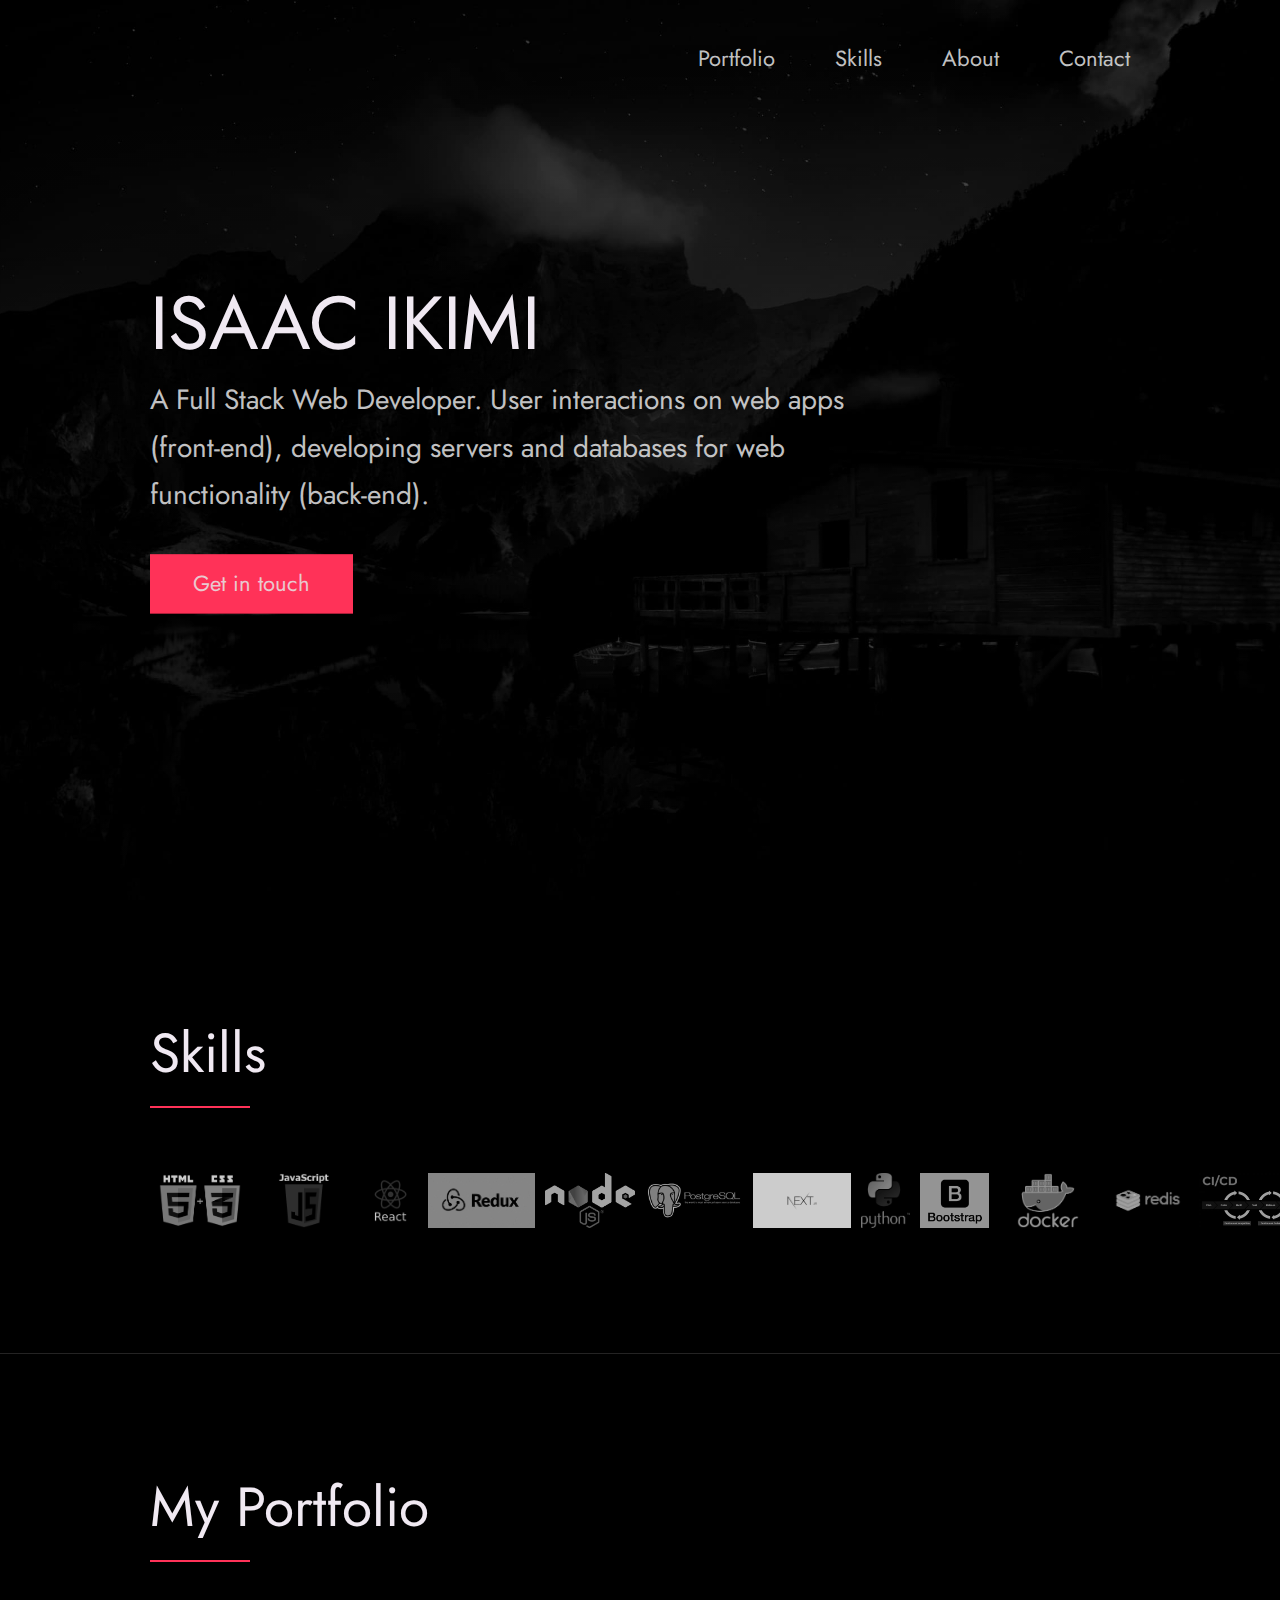
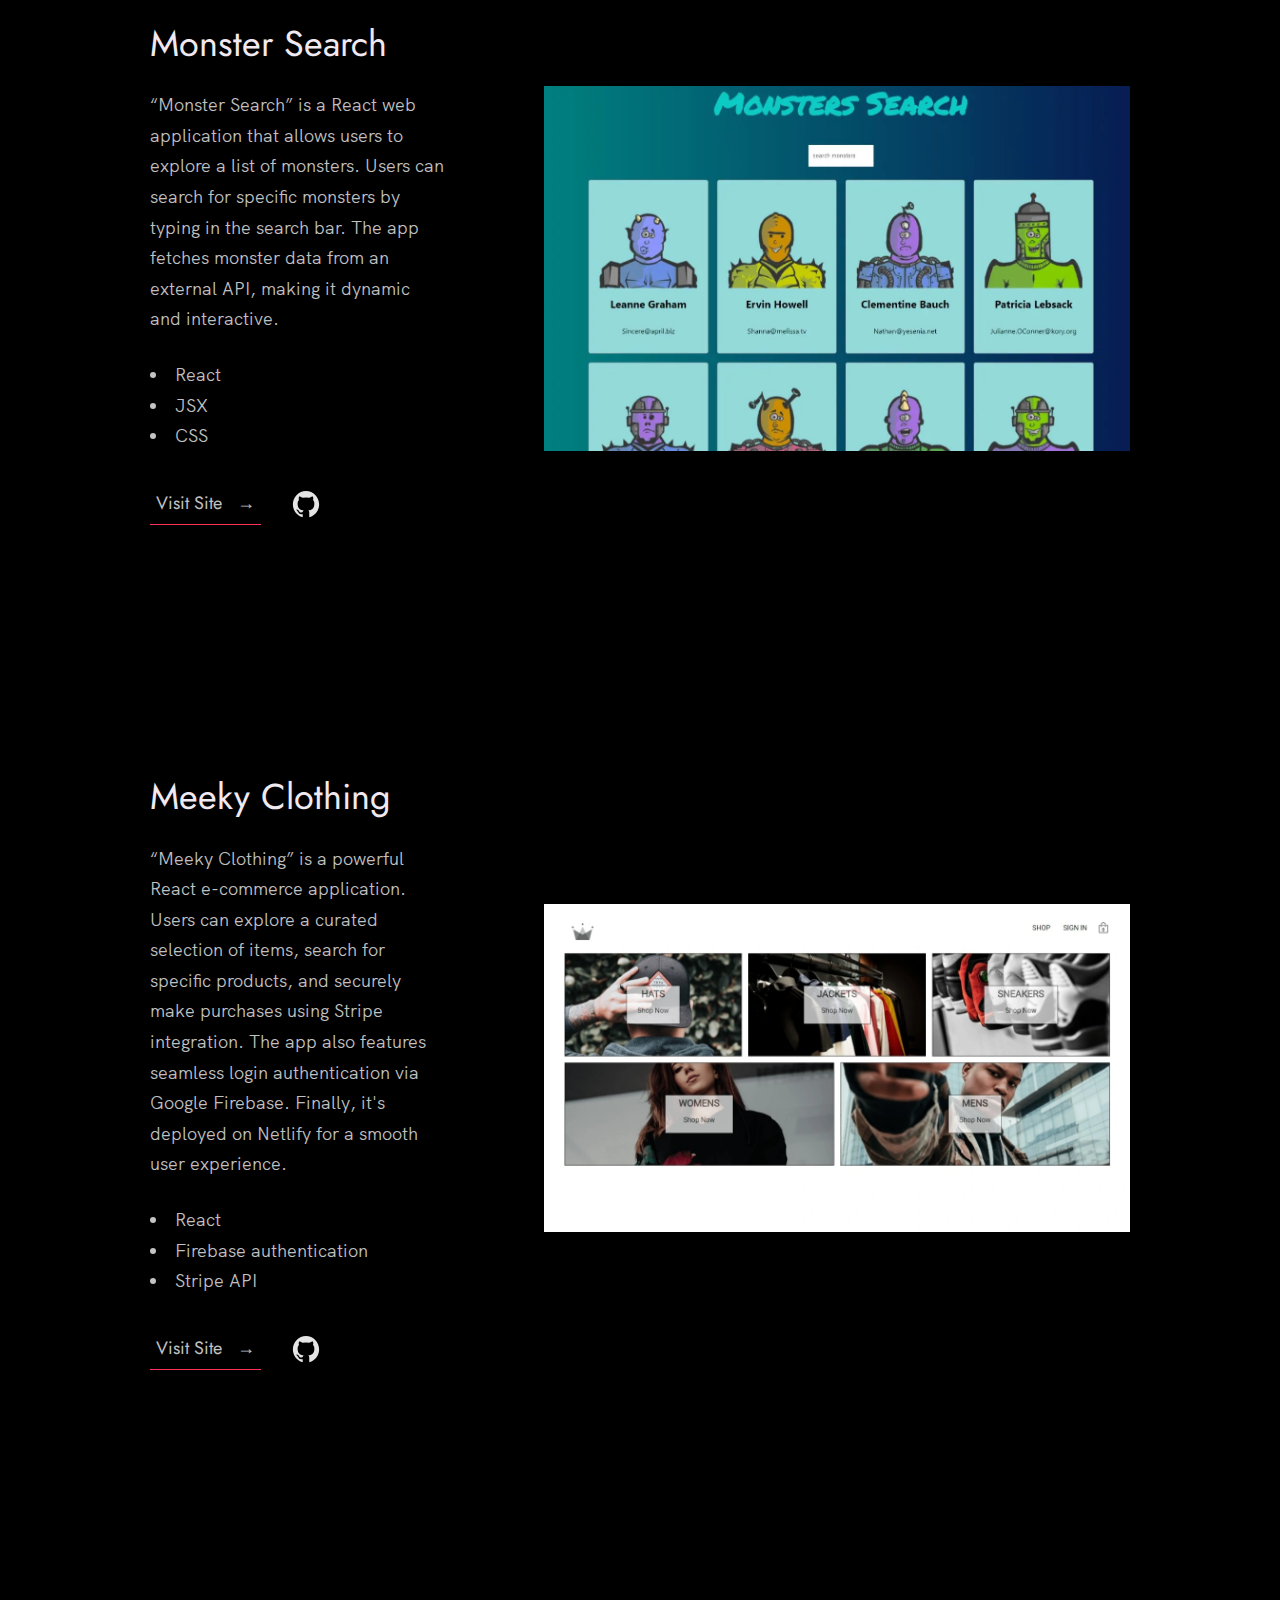
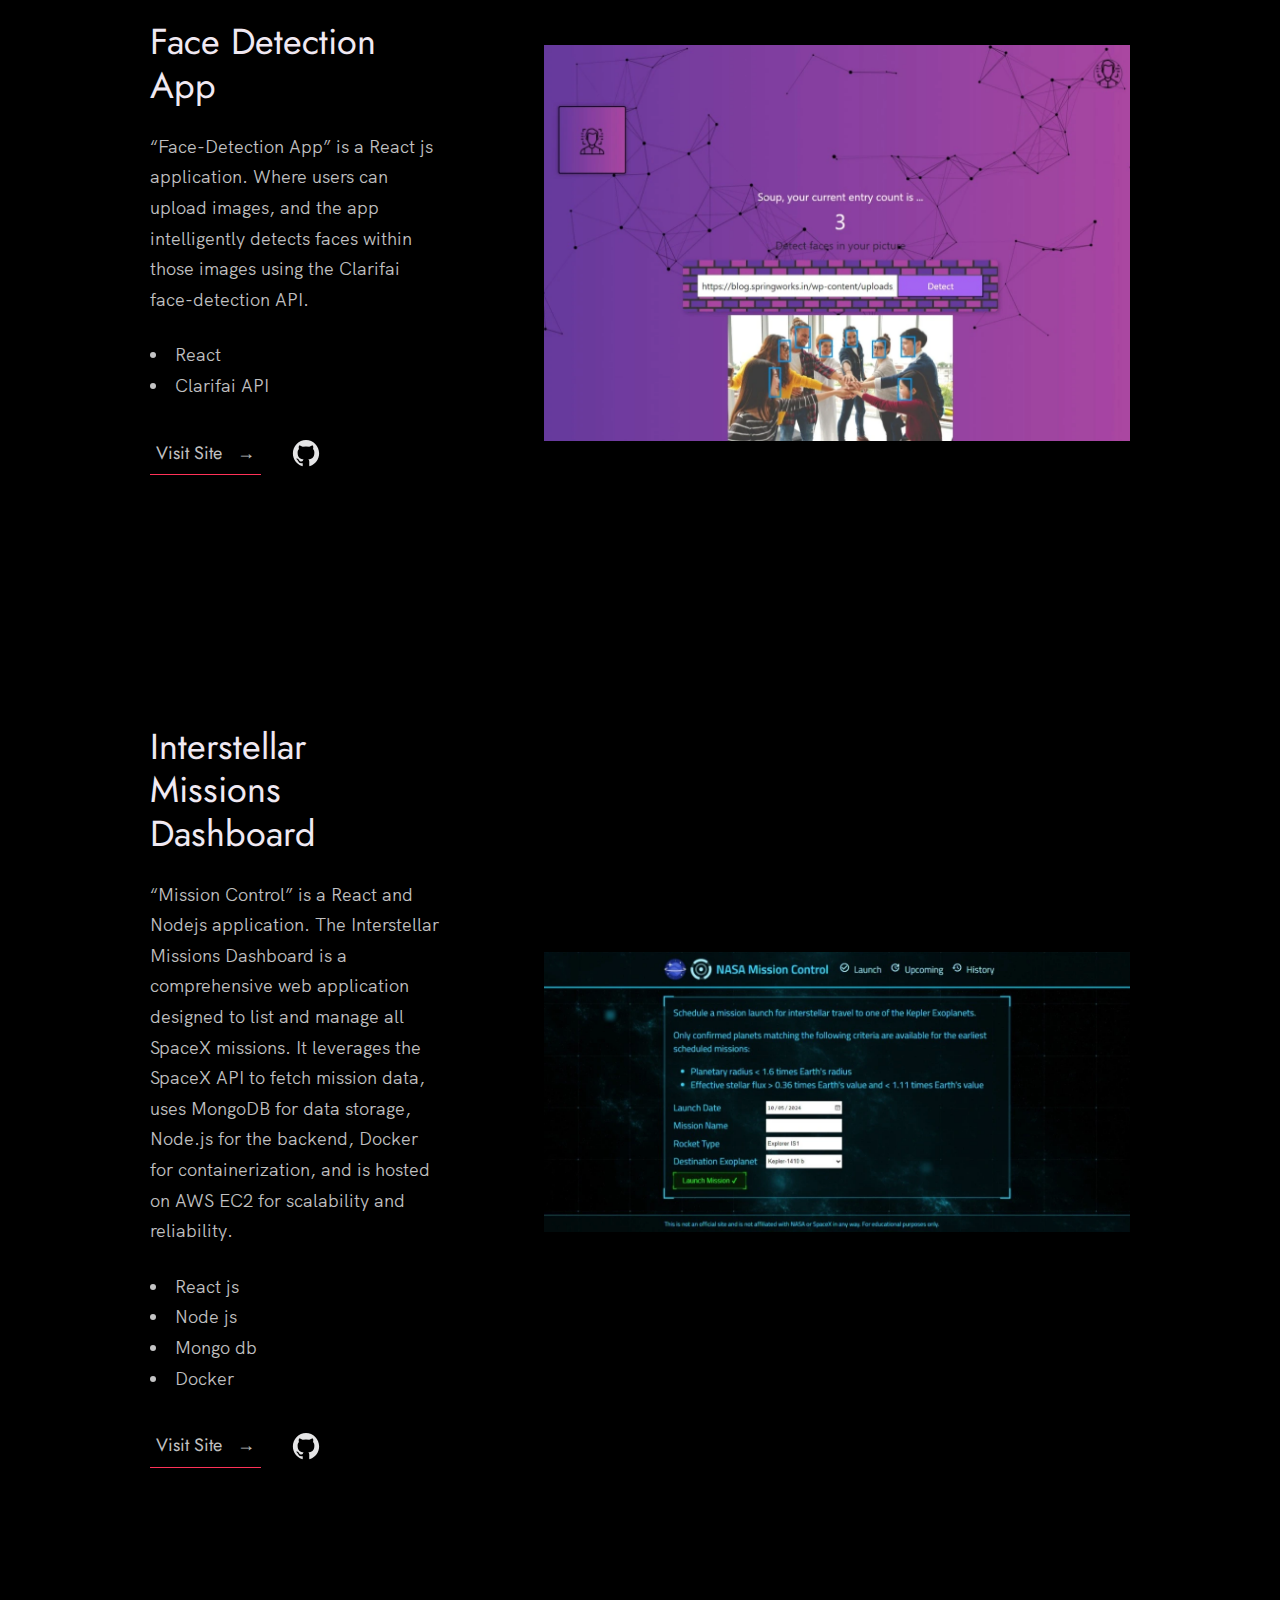
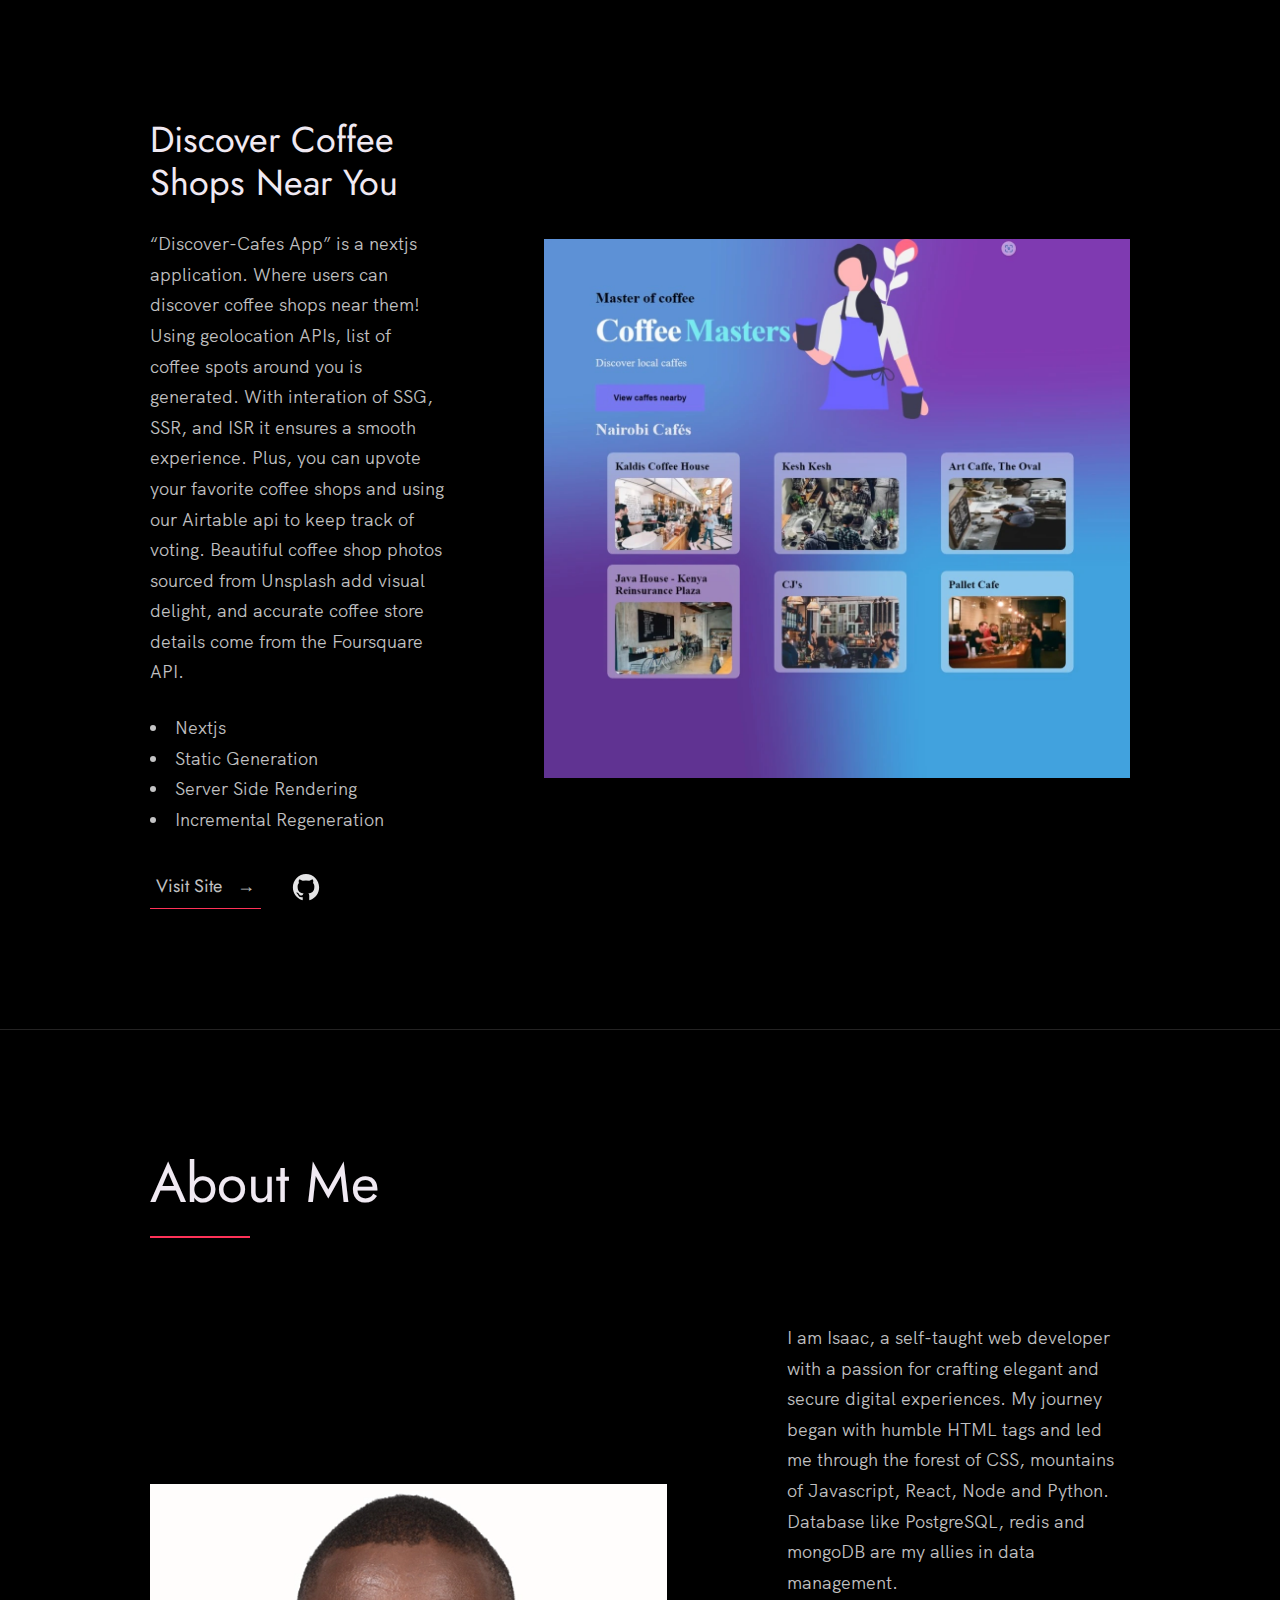
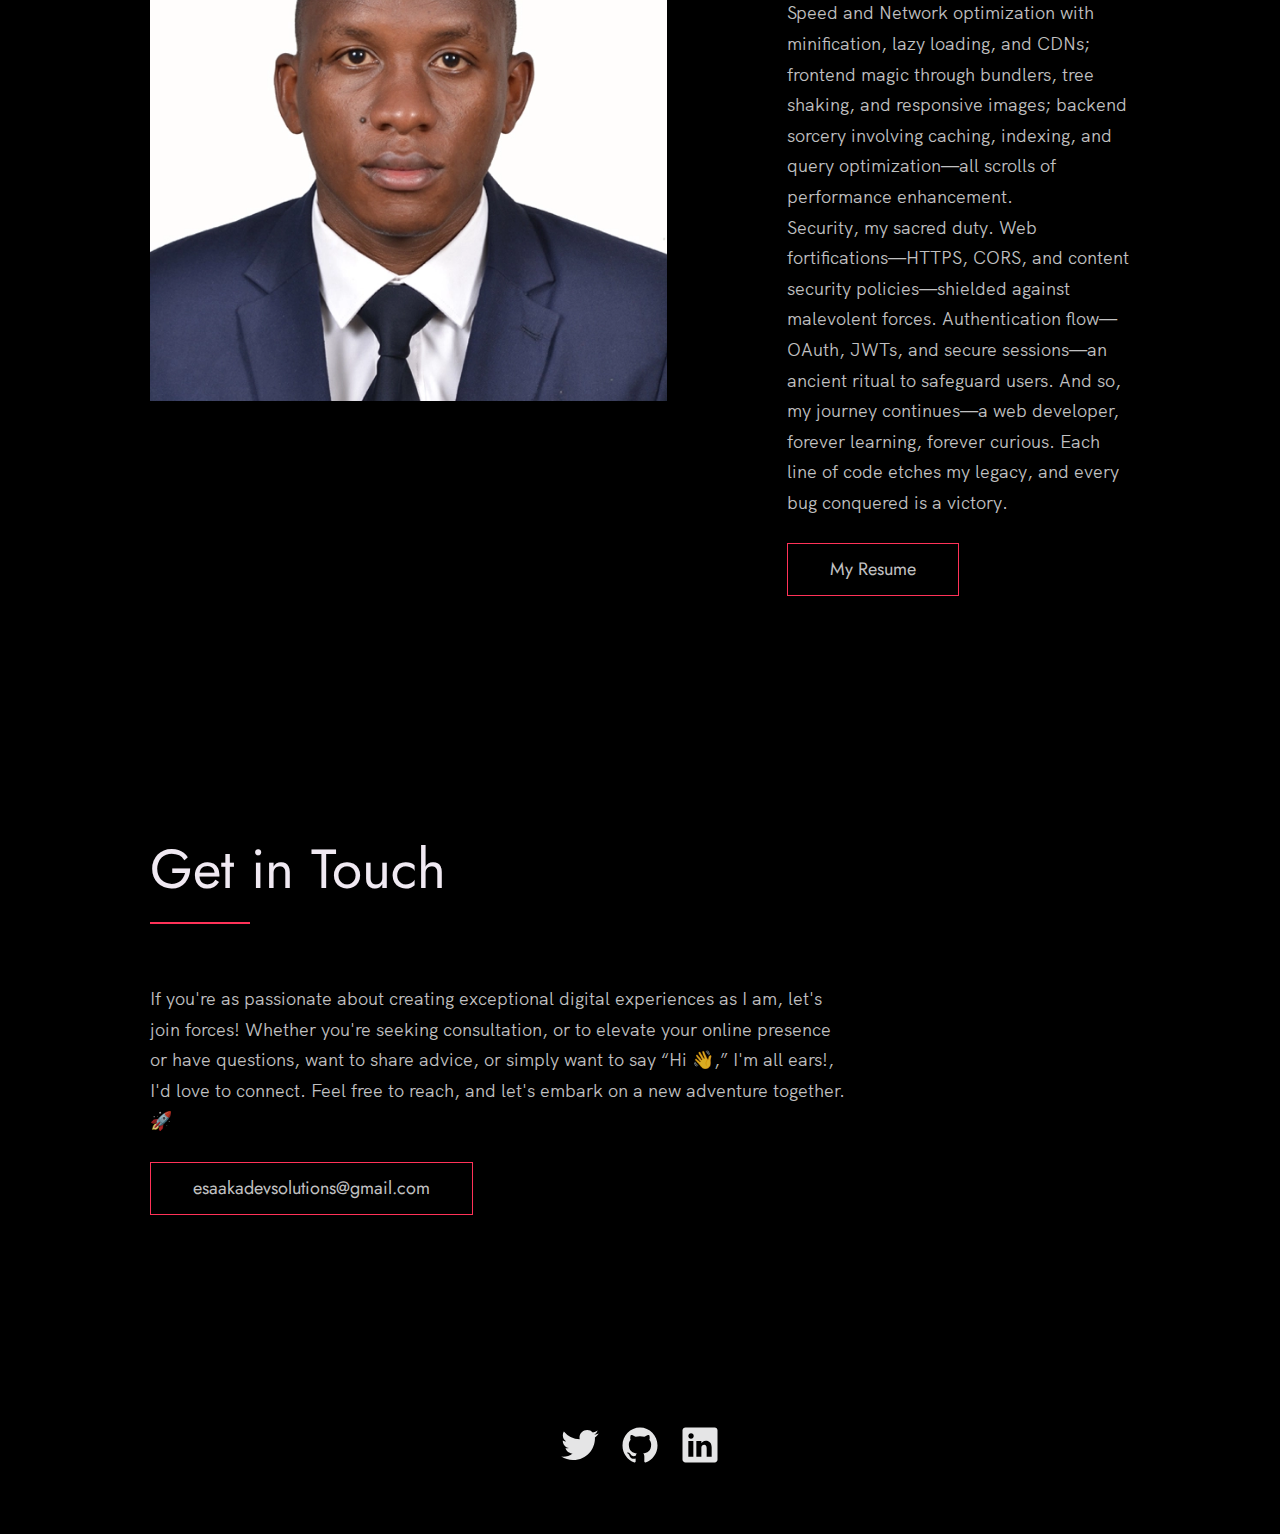
==== commit d71a1ba2: "update" ====
--- a/index.html
+++ b/index.html
@@ -202,33 +202,26 @@
               <div class="portfolio__text">
                 <h3>Face Detection App</h3>
                 <p>
-                  “Face-Detection App” is a robust full-stack application. Where
+                  “Face-Detection App” is a React js application. Where
                   users can upload images, and the app intelligently detects
                   faces within those images using the Clarifai face-detection
-                  API. The frontend, built with React, provides a seamless user
-                  interface. On the backend, Node.js handles image processing,
-                  and PostgreSQL serves as the database. User authentication is
-                  secure, thanks to bcrypt hashing. Finally, the entire app is
-                  containerized using Docker for easy deployment and
-                  scalability.
+                  API. 
                 </p>
                 <ul class="portfolio__list">
                   <li>React</li>
-                  <li>Node js</li>
-                  <li>PostgreSQL</li>
-                  <li>Docker</li>
+                  <li>Clarifai API</li>
                 </ul>
 
                 <div class="portfolio__links">
                   <a
-                    href="https://face-detection-app-433j.onrender.com"
+                    href="https://6706346844411d018b836cb6--detectfacesonimage.netlify.app/"
                     target="_blank"
                     class="link__text"
                   >
                     Visit Site <span>&rarr;</span>
                   </a>
                   <a
-                    href="https://github.com/DEmosus/face-detection-app-api"
+                    href="https://github.com/DEmosus/face-detect-react"
                     target="_blank"
                     title="View Source Code"
                   >
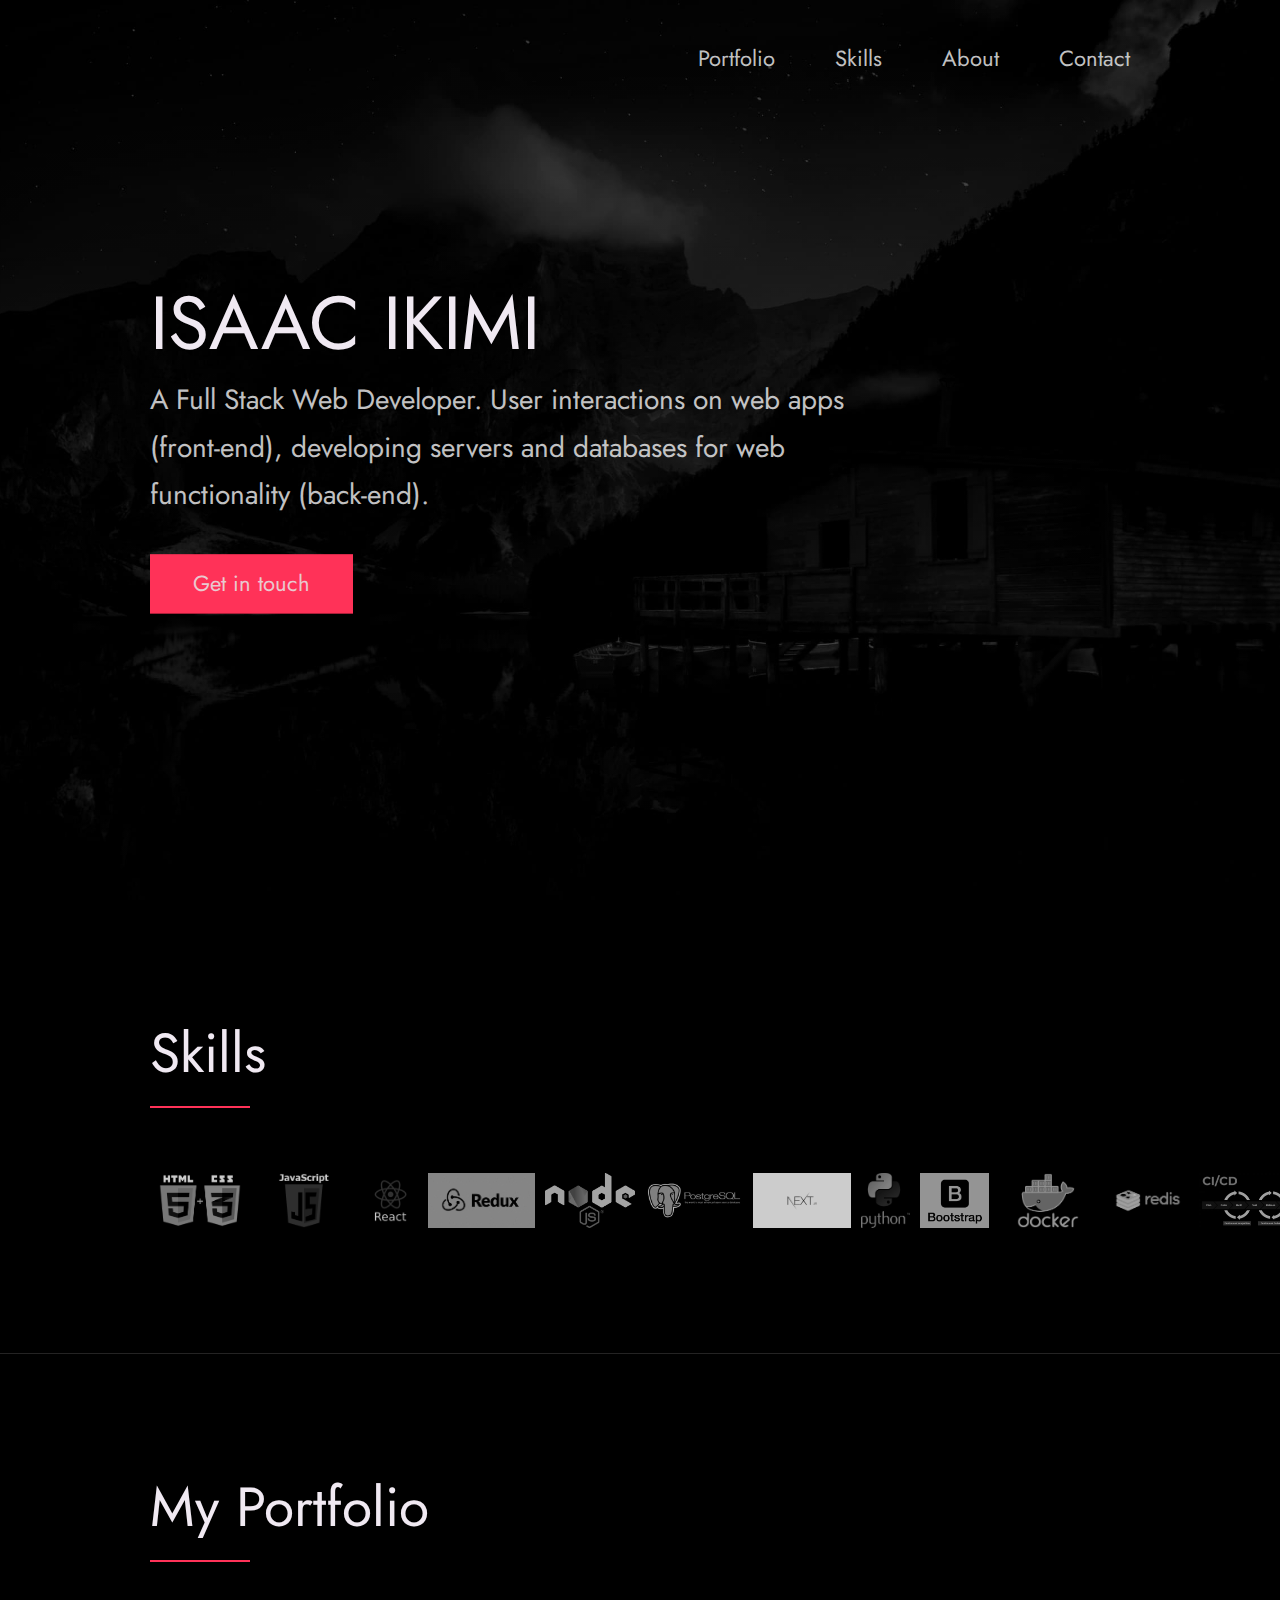
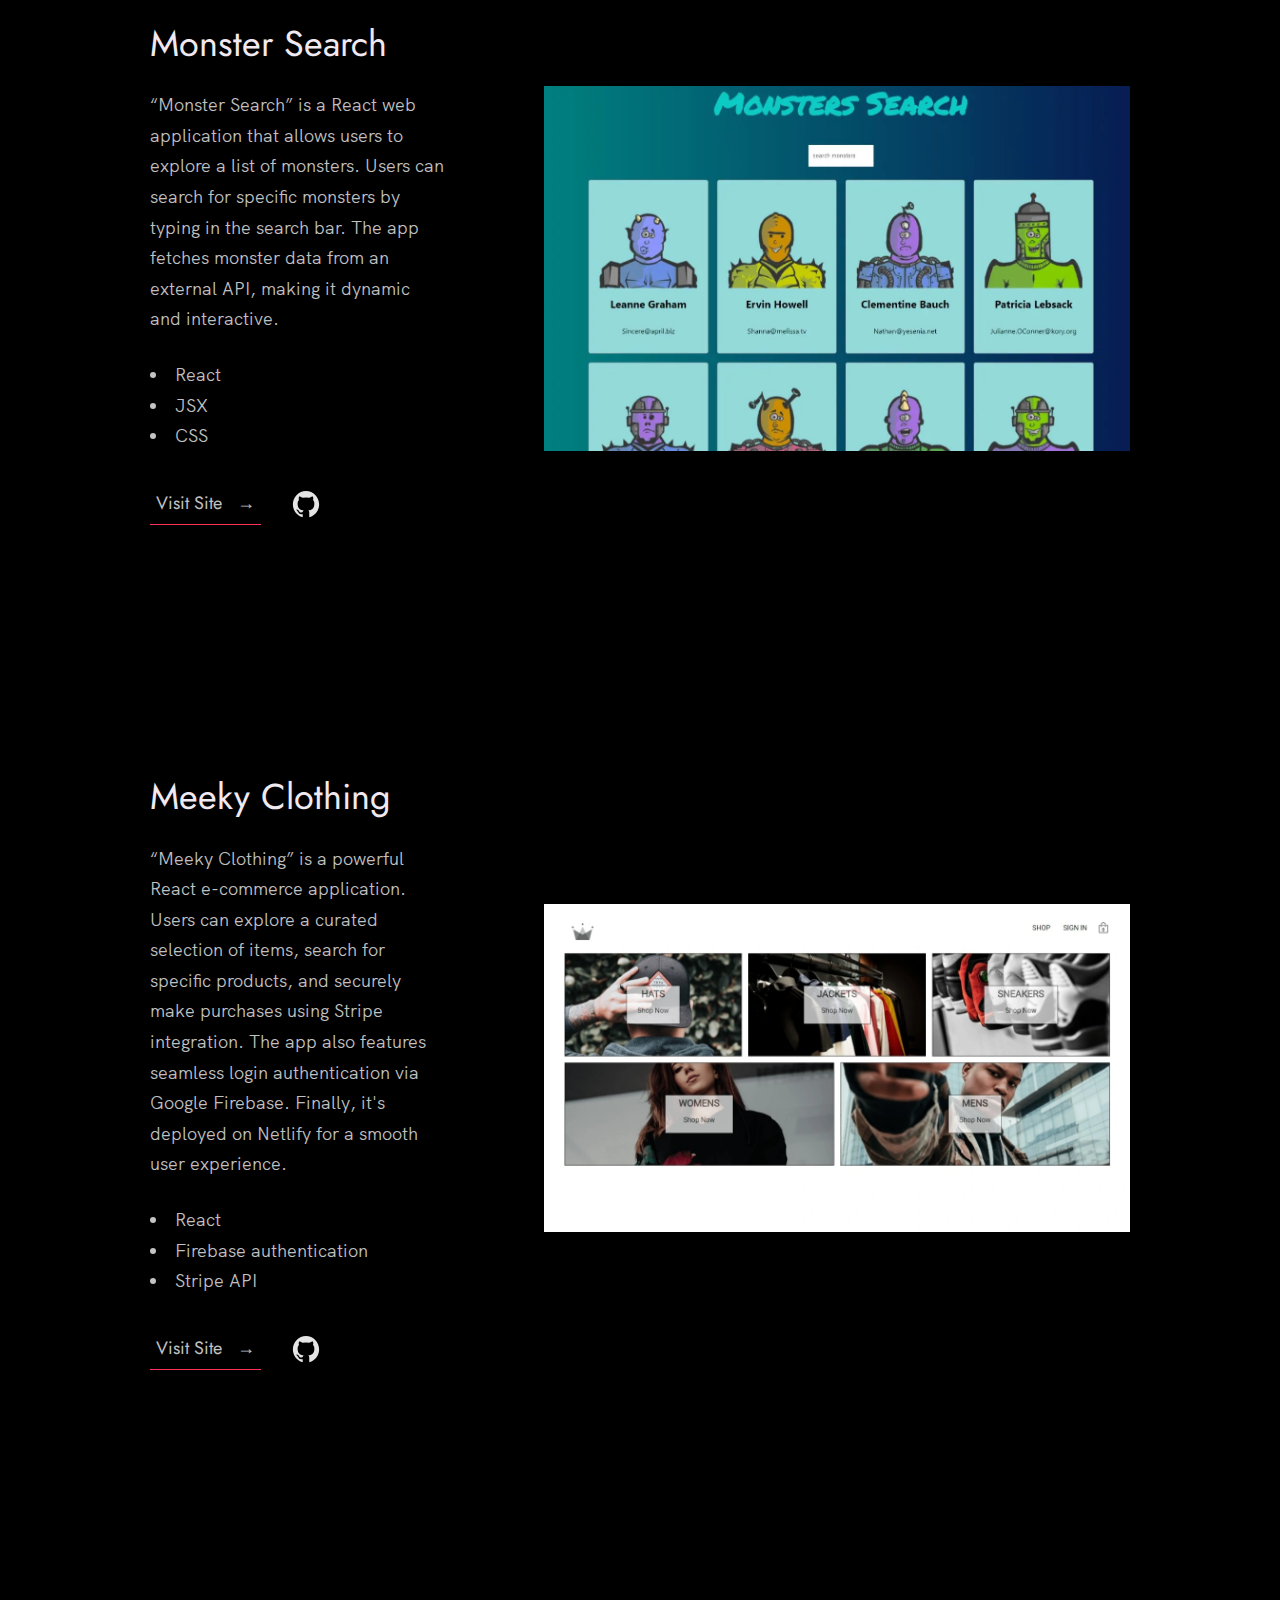
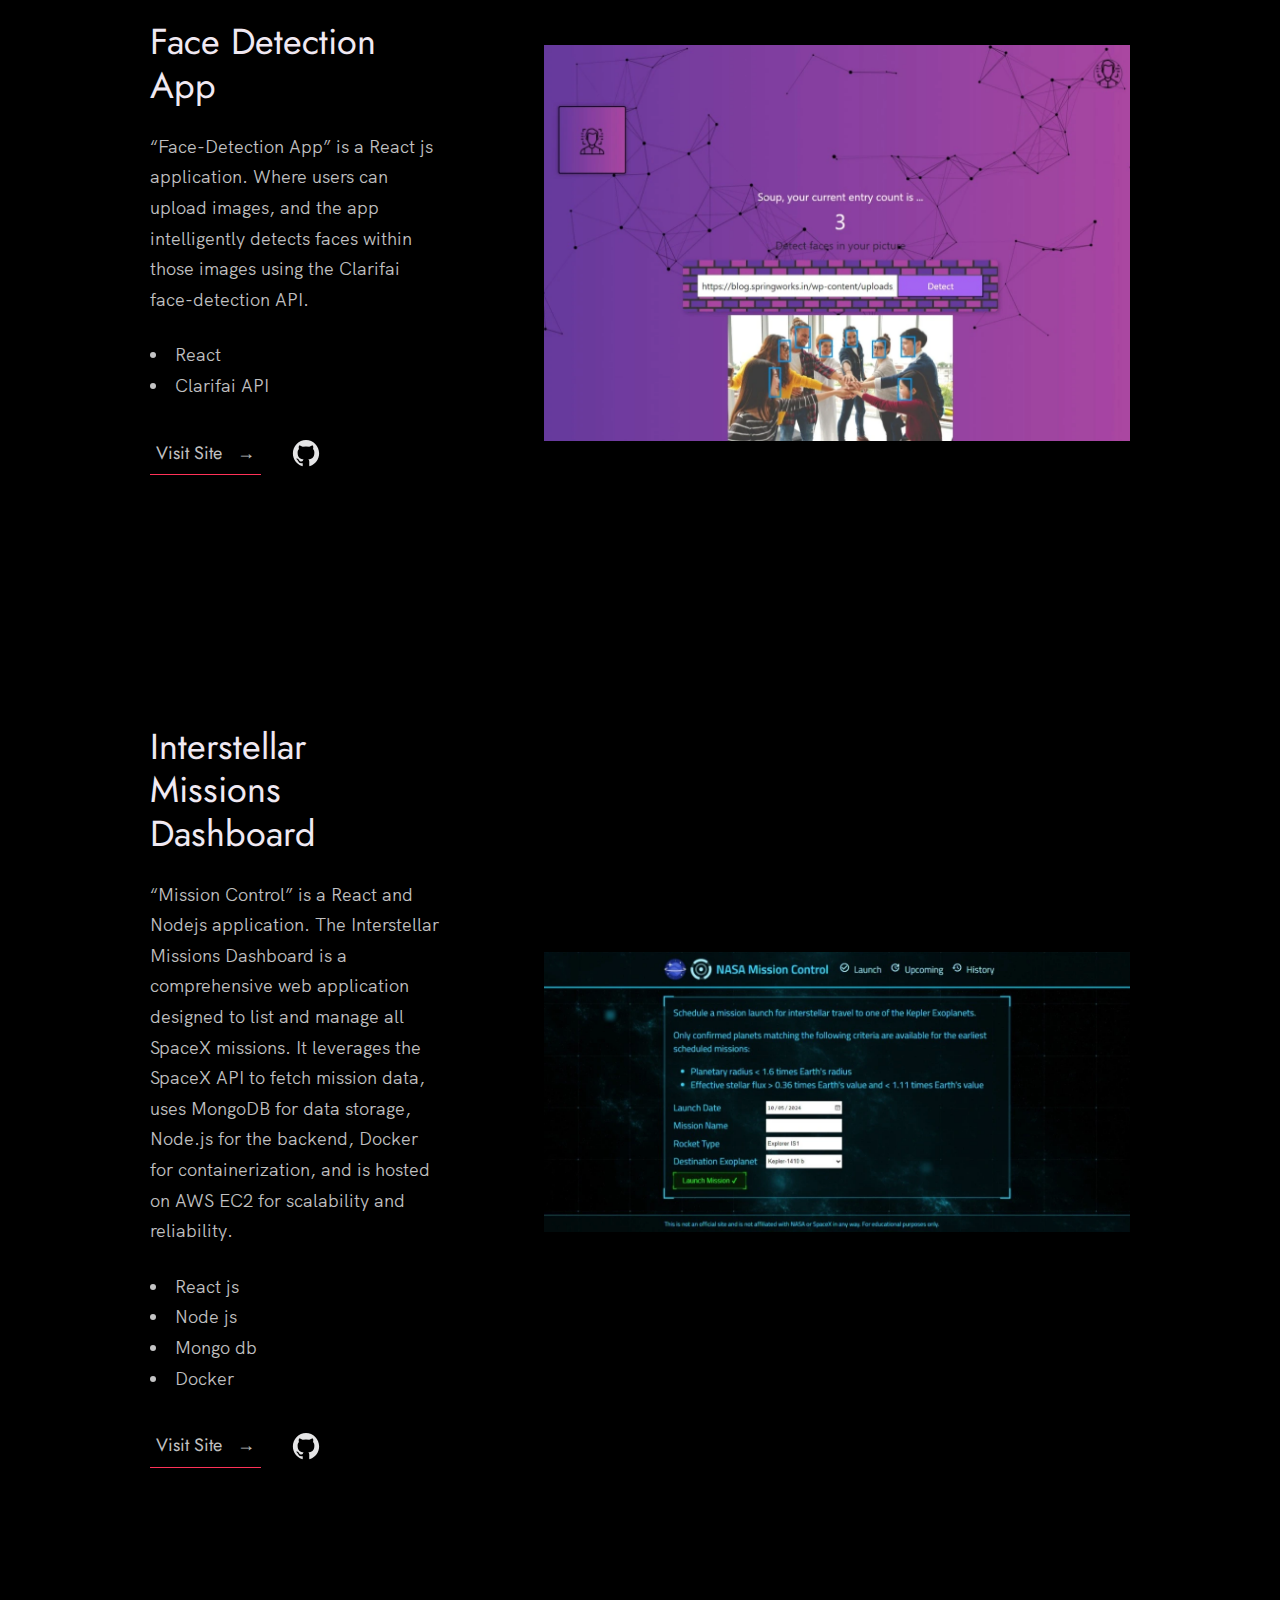
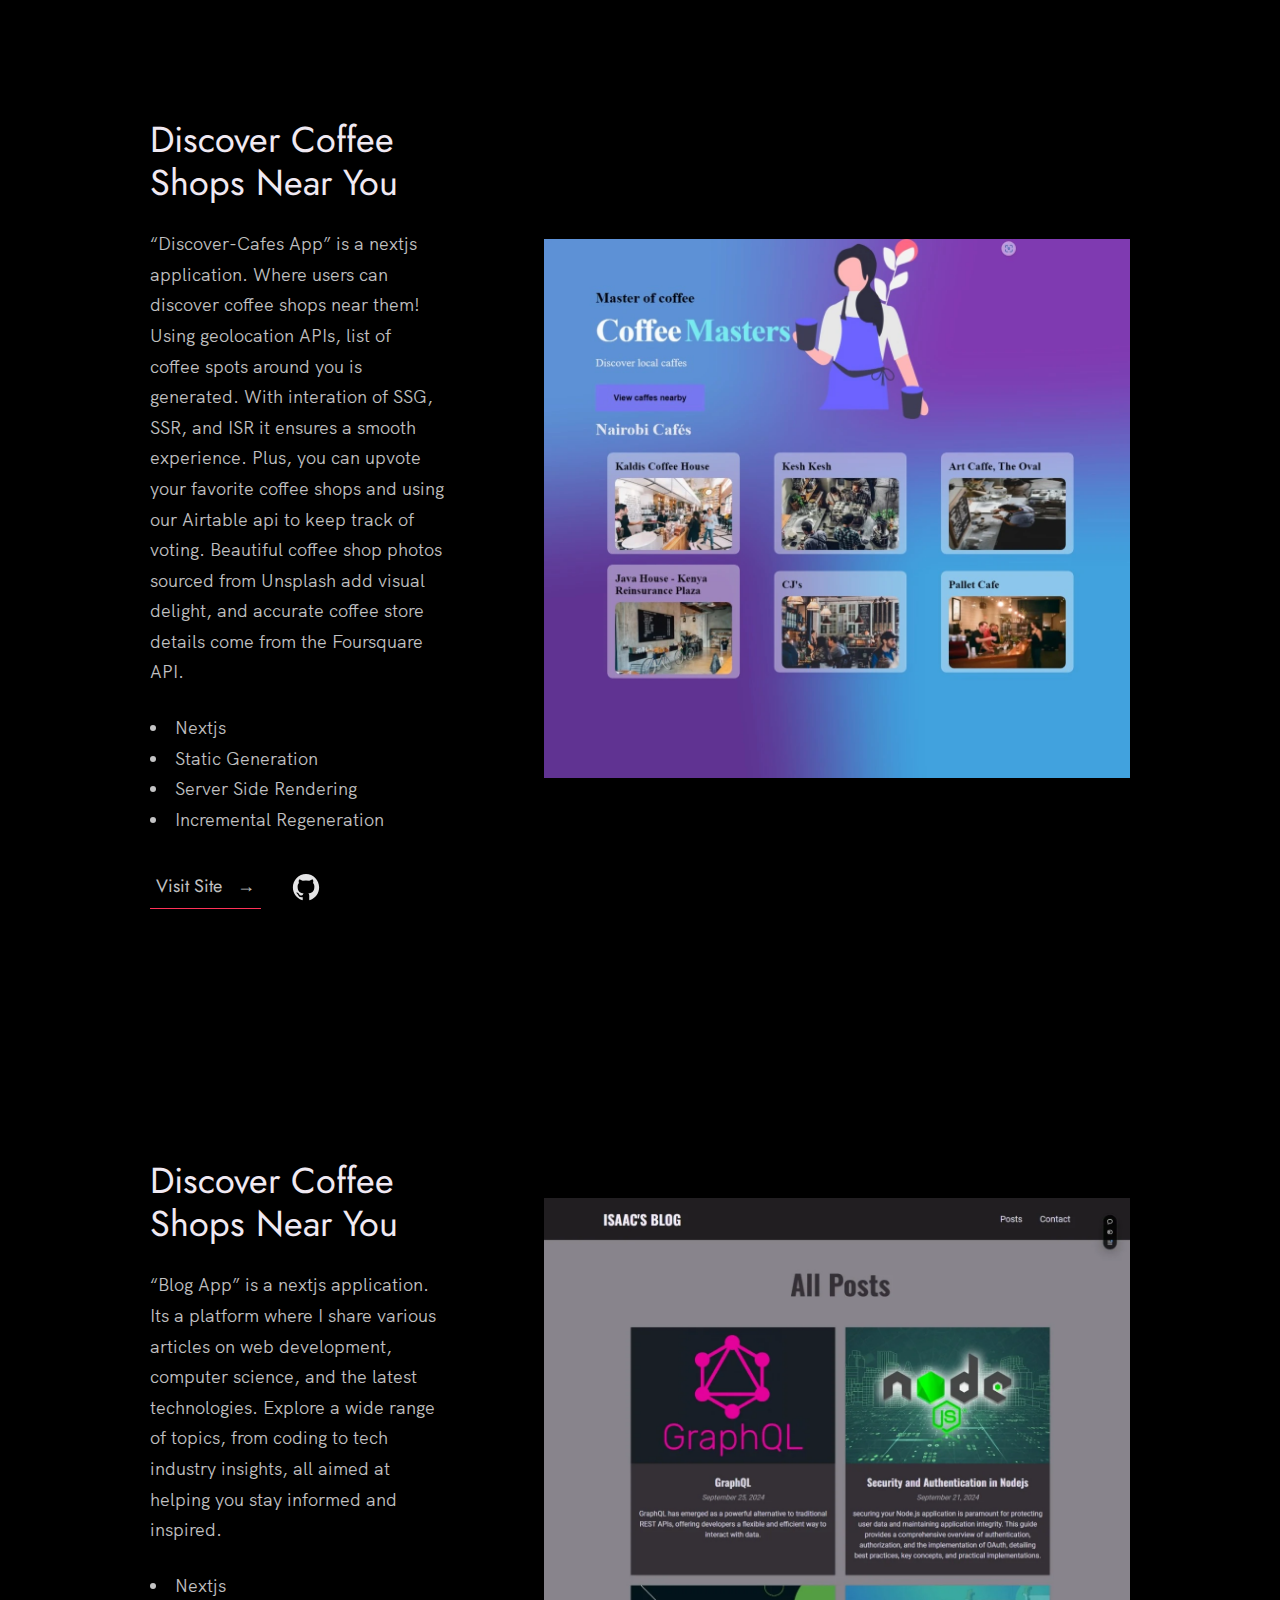
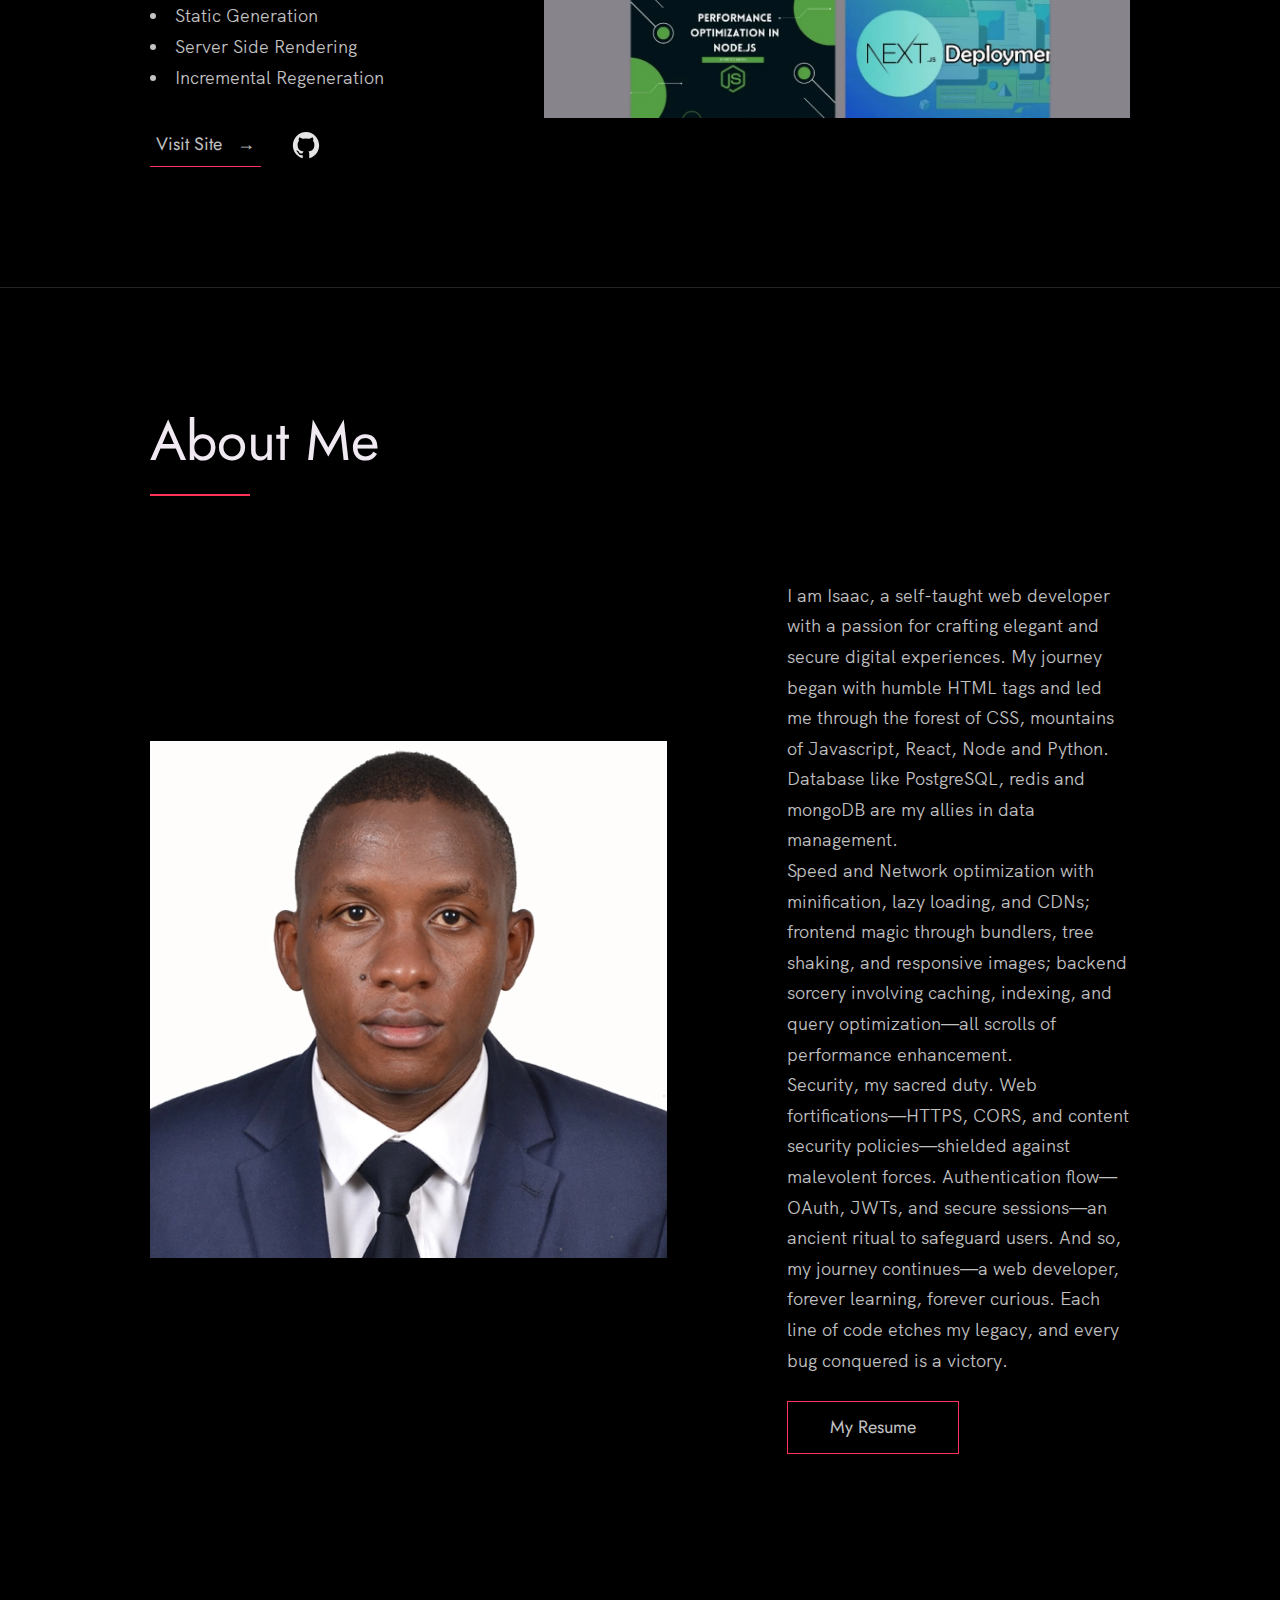
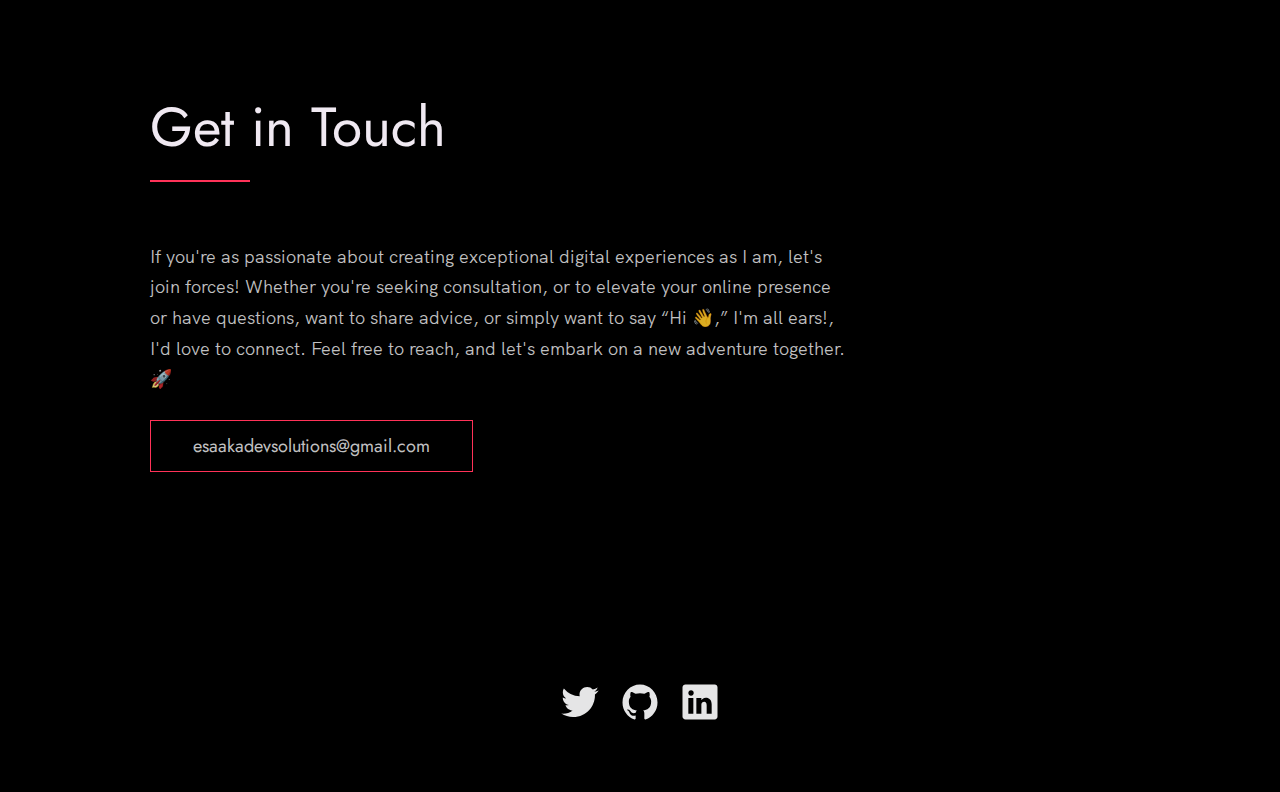
==== commit be8ea281: "blog-app added" ====
--- a/index.html
+++ b/index.html
@@ -202,10 +202,9 @@
               <div class="portfolio__text">
                 <h3>Face Detection App</h3>
                 <p>
-                  “Face-Detection App” is a React js application. Where
-                  users can upload images, and the app intelligently detects
-                  faces within those images using the Clarifai face-detection
-                  API. 
+                  “Face-Detection App” is a React js application. Where users
+                  can upload images, and the app intelligently detects faces
+                  within those images using the Clarifai face-detection API.
                 </p>
                 <ul class="portfolio__list">
                   <li>React</li>
@@ -340,6 +339,54 @@
                   src="./images/discover-cafes.webp"
                   class="portfolio__image"
                   alt="face-detection"
+                />
+              </div>
+            </div>
+
+            <div class="portfolio__box">
+              <div class="portfolio__text">
+                <h3>Discover Coffee Shops Near You</h3>
+                <p>
+                  “Blog App” is a nextjs application. Its a platform where I
+                  share various articles on web development, computer science,
+                  and the latest technologies. Explore a wide range of topics,
+                  from coding to tech industry insights, all aimed at
+                  helping you stay informed and inspired.
+                </p>
+                <ul class="portfolio__list">
+                  <li>Nextjs</li>
+                  <li>Static Generation</li>
+                  <li>Server Side Rendering</li>
+                  <li>Incremental Regeneration</li>
+                </ul>
+
+                <div class="portfolio__links">
+                  <a
+                    href="https://blog-app-sigma-pink.vercel.app/"
+                    target="_blank"
+                    class="link__text"
+                  >
+                    Visit Site <span>&rarr;</span>
+                  </a>
+                  <a
+                    href="https://github.com/DEmosus/Blog-app"
+                    target="_blank"
+                    title="View Source Code"
+                  >
+                    <img
+                      src="./images/github.svg"
+                      class="portfolio__code"
+                      title="View Source Code"
+                      alt="GitHub"
+                    />
+                  </a>
+                </div>
+              </div>
+              <div class="portfolio__image-box">
+                <img
+                  src="./images/blog-app.webp"
+                  class="portfolio__image"
+                  alt="blog-app"
                 />
               </div>
             </div>
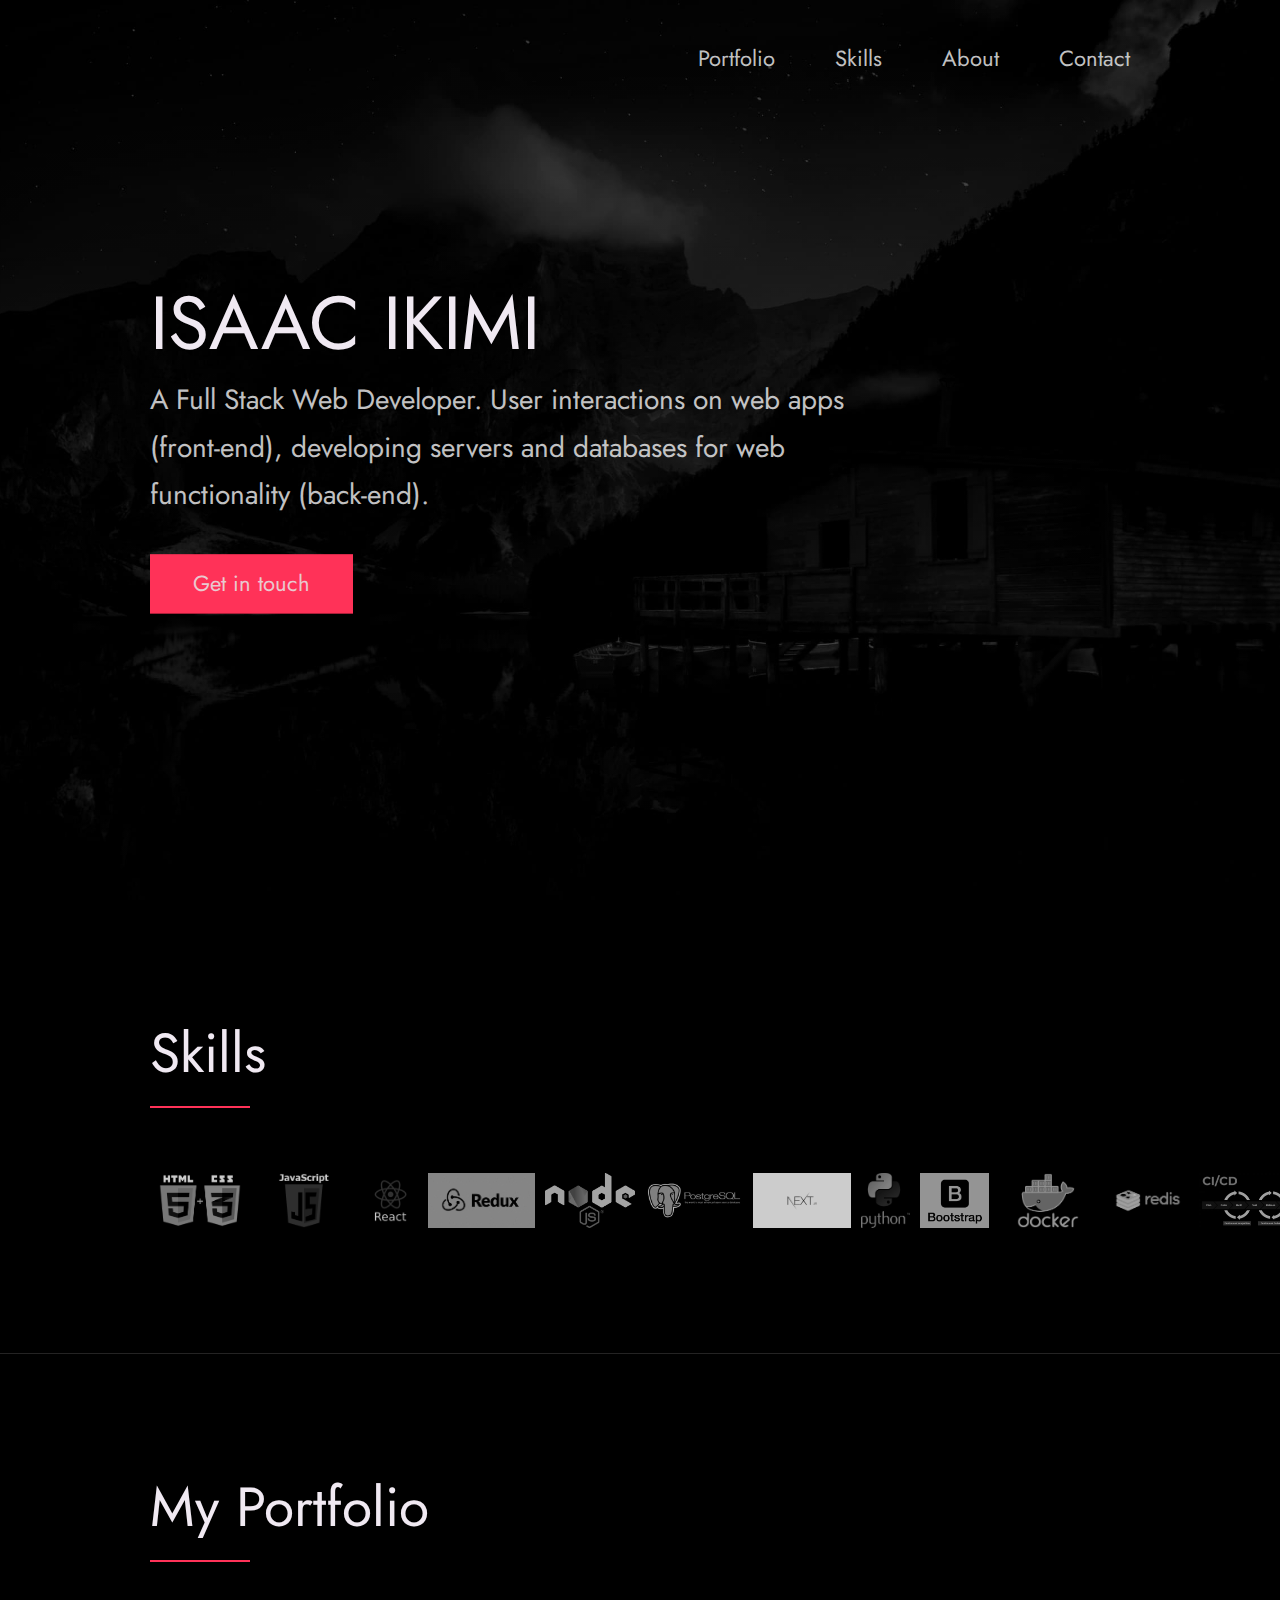
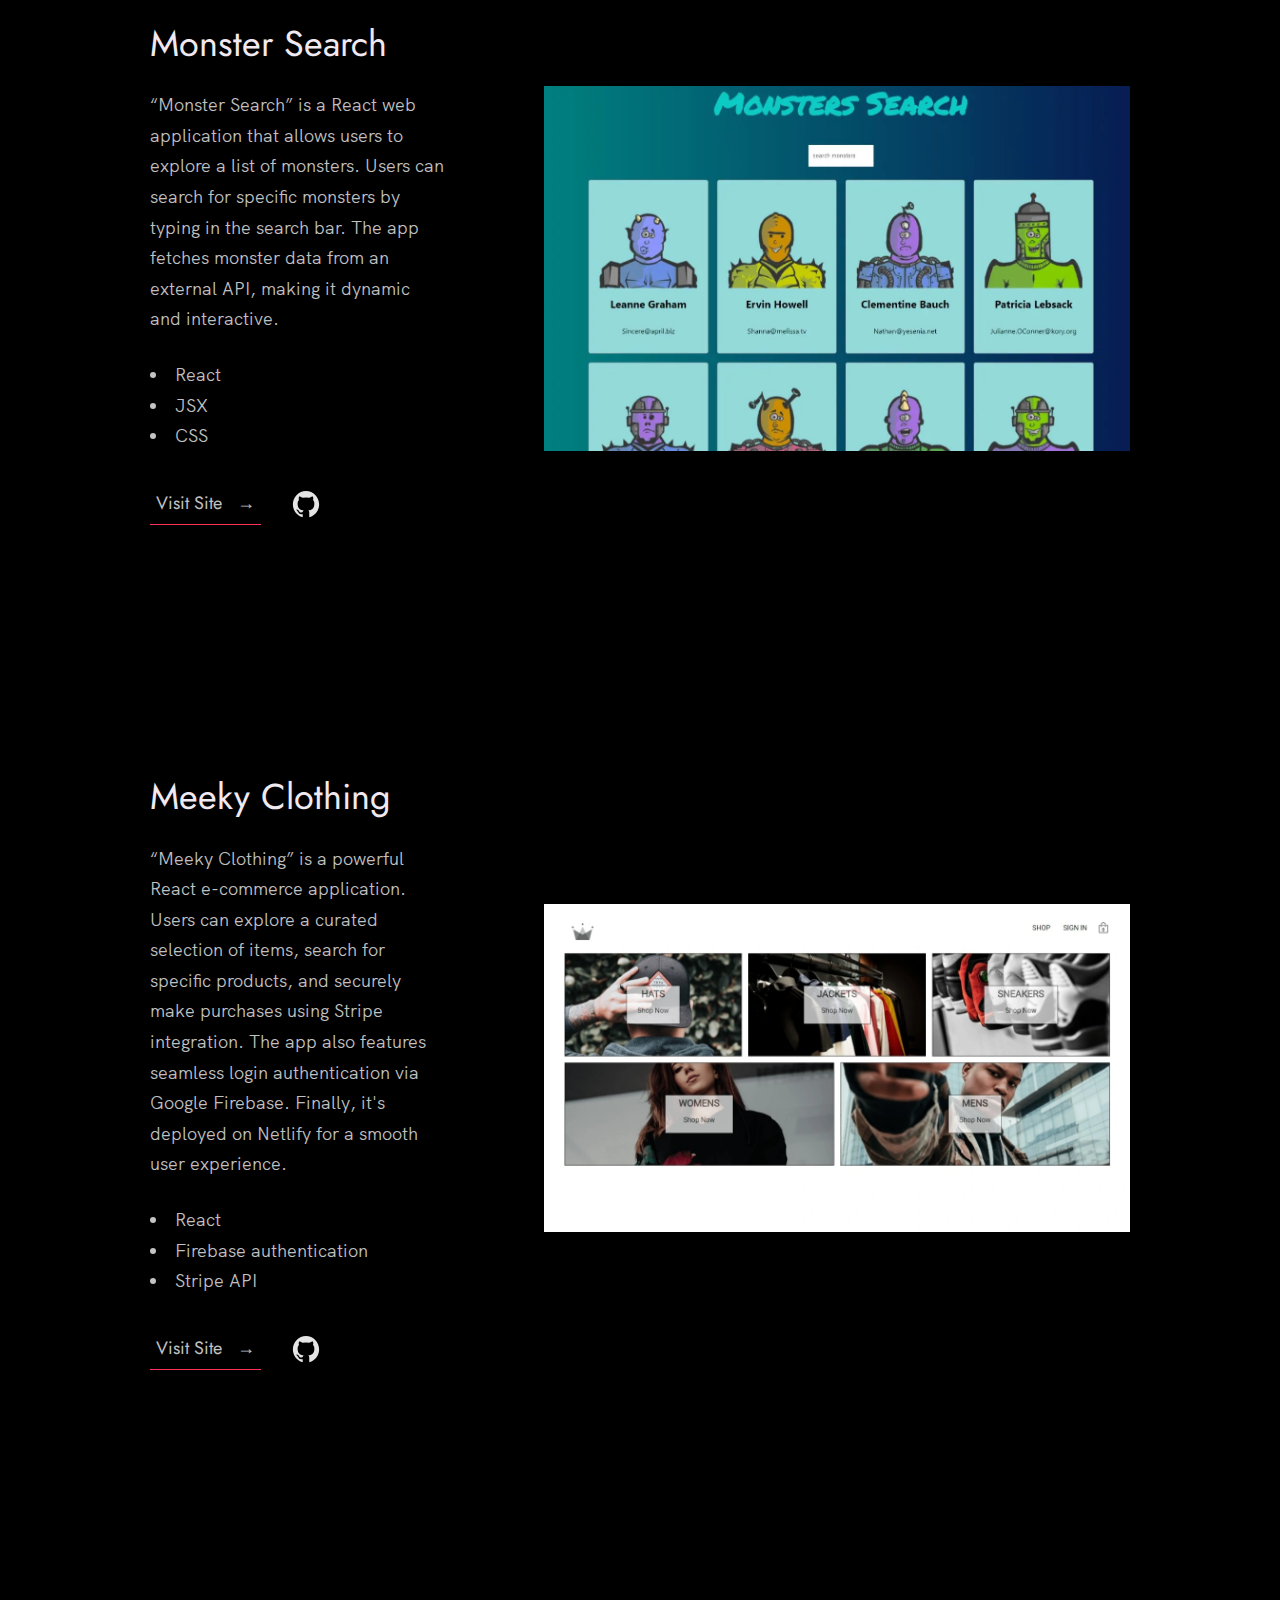
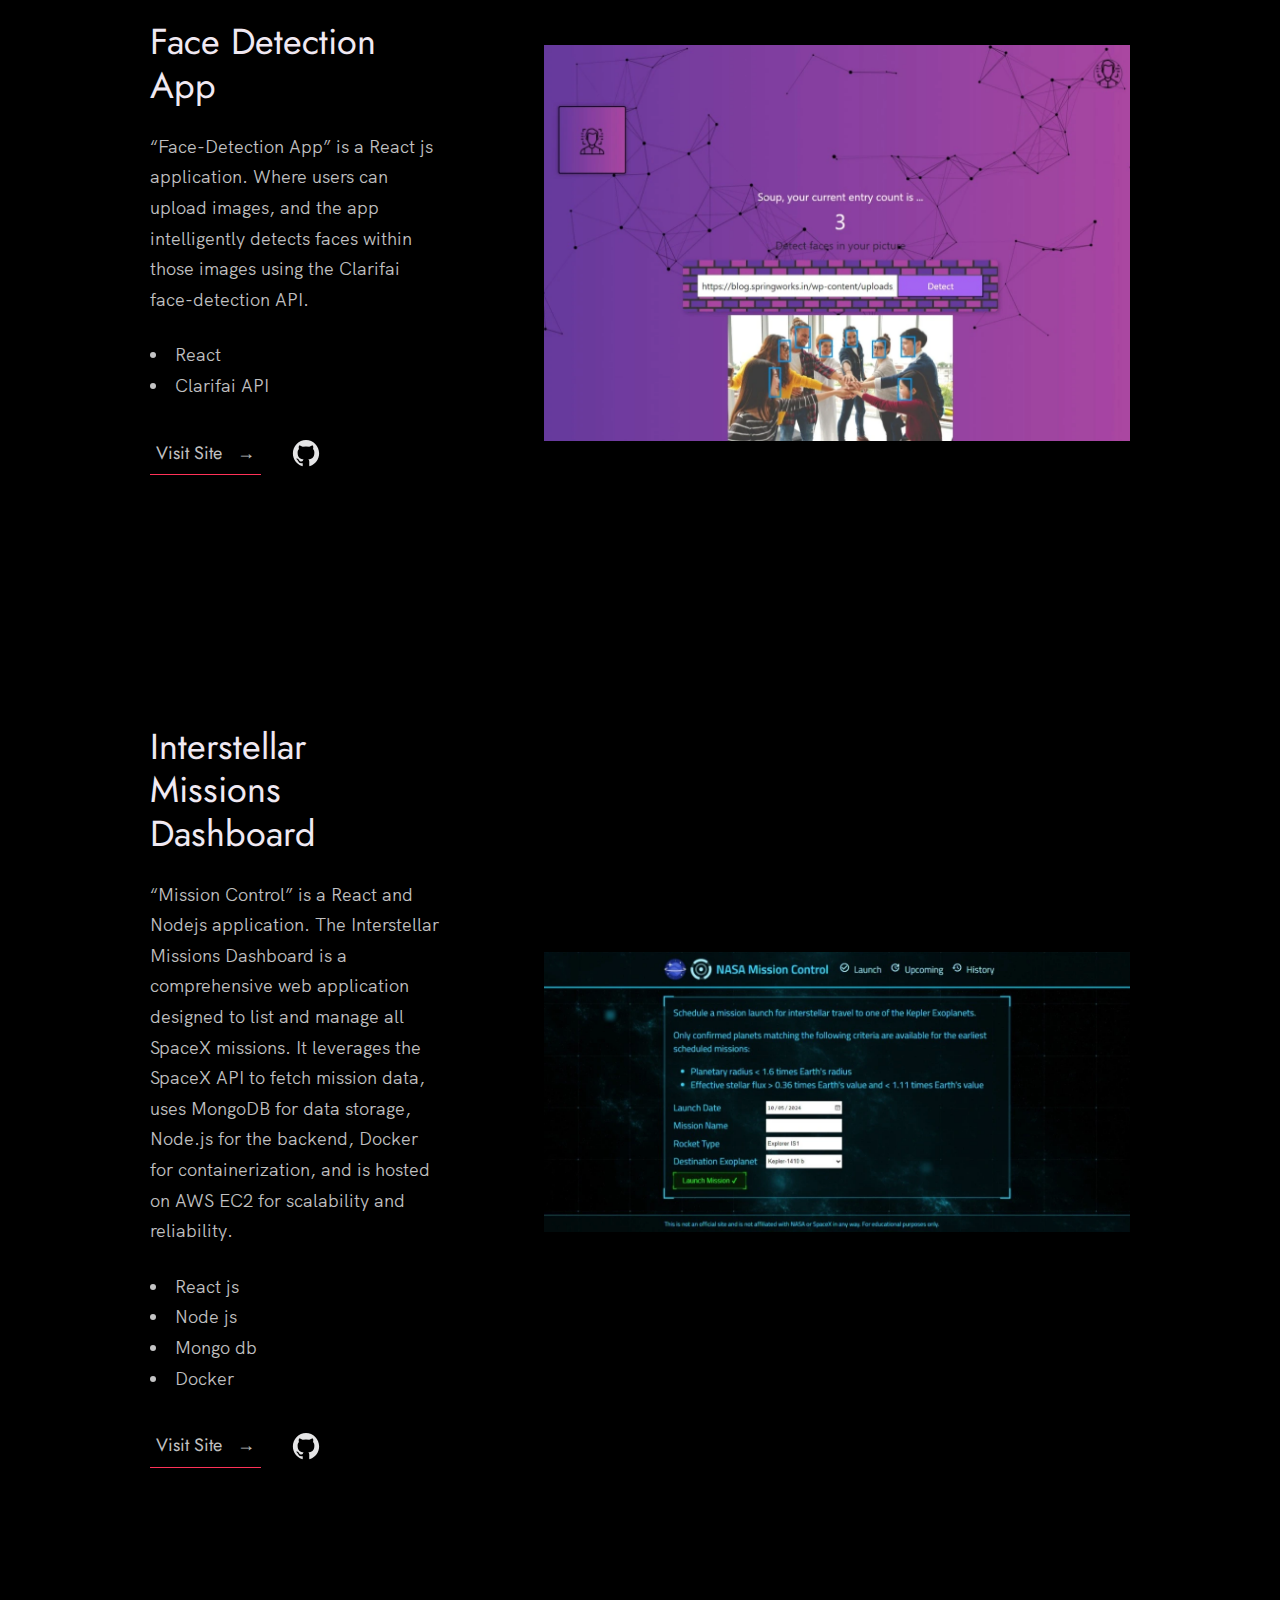
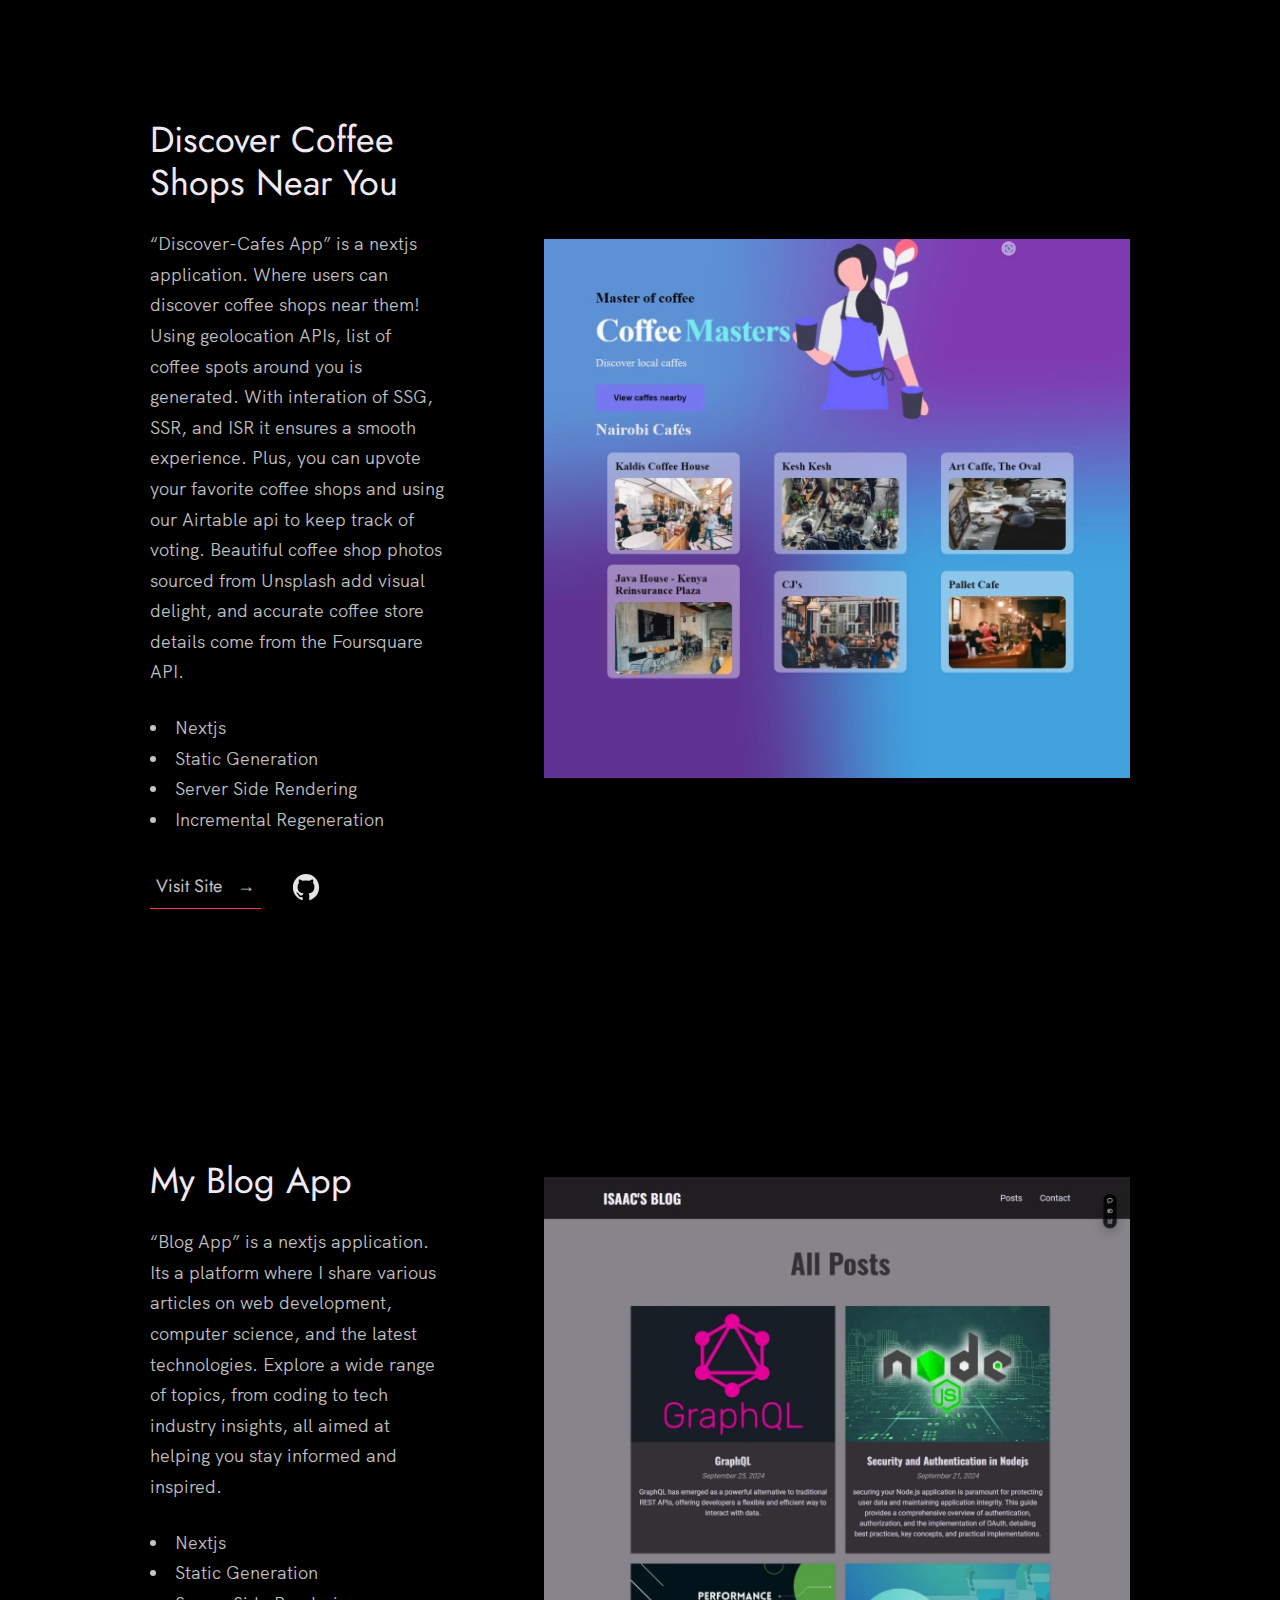
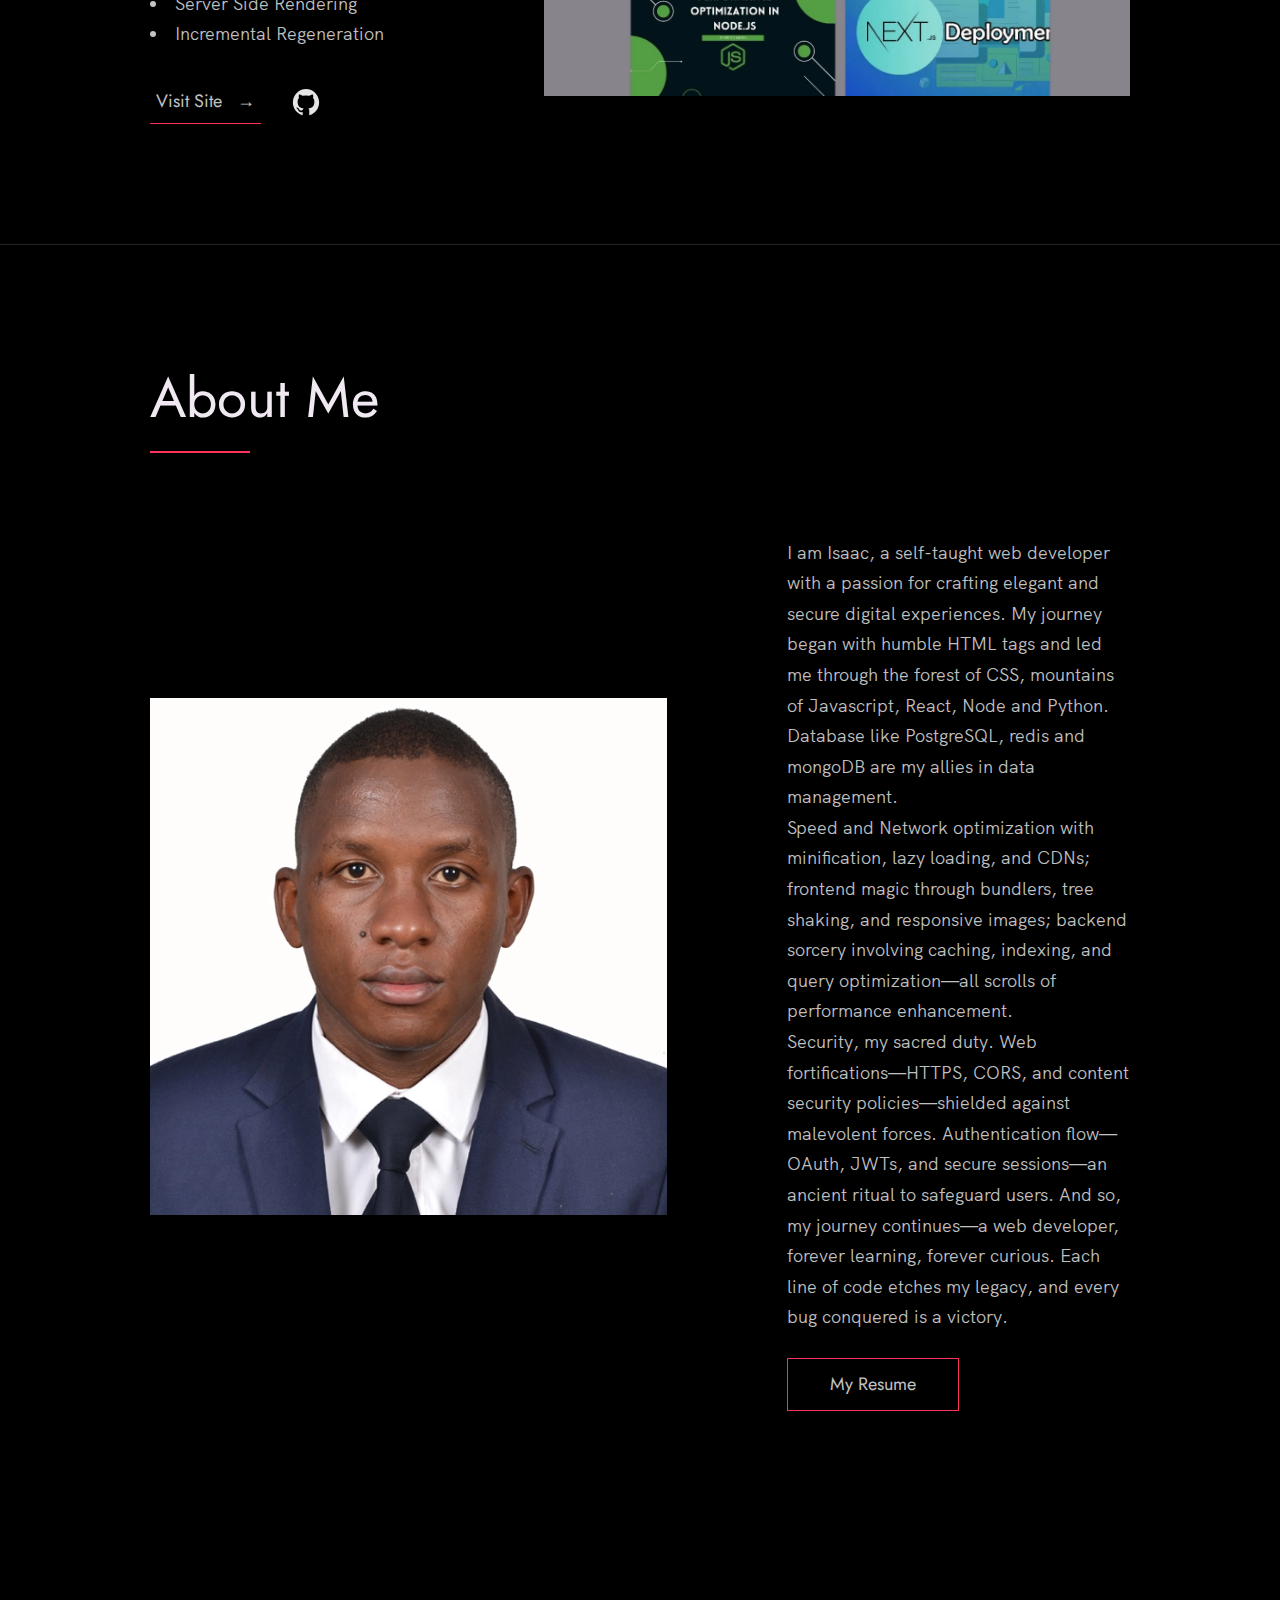
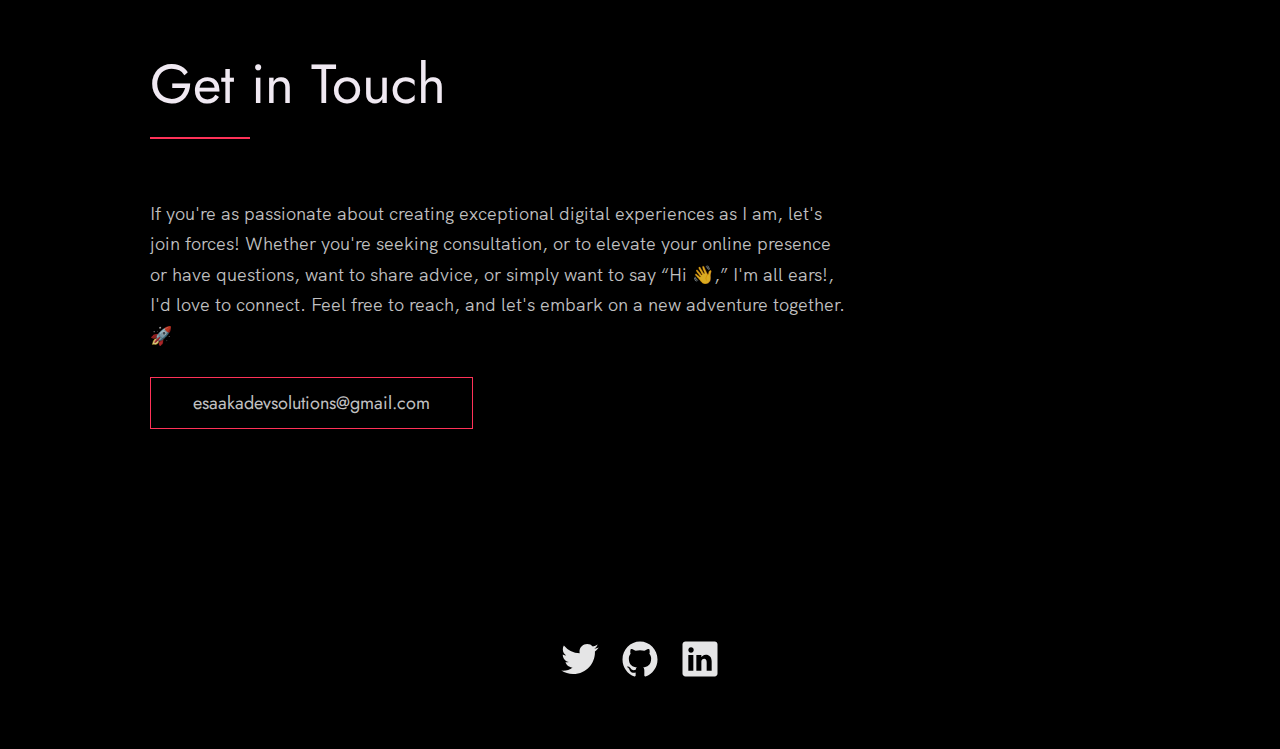
==== commit 540d3e4b: "update" ====
--- a/index.html
+++ b/index.html
@@ -345,7 +345,7 @@
 
             <div class="portfolio__box">
               <div class="portfolio__text">
-                <h3>Discover Coffee Shops Near You</h3>
+                <h3>My Blog App</h3>
                 <p>
                   “Blog App” is a nextjs application. Its a platform where I
                   share various articles on web development, computer science,
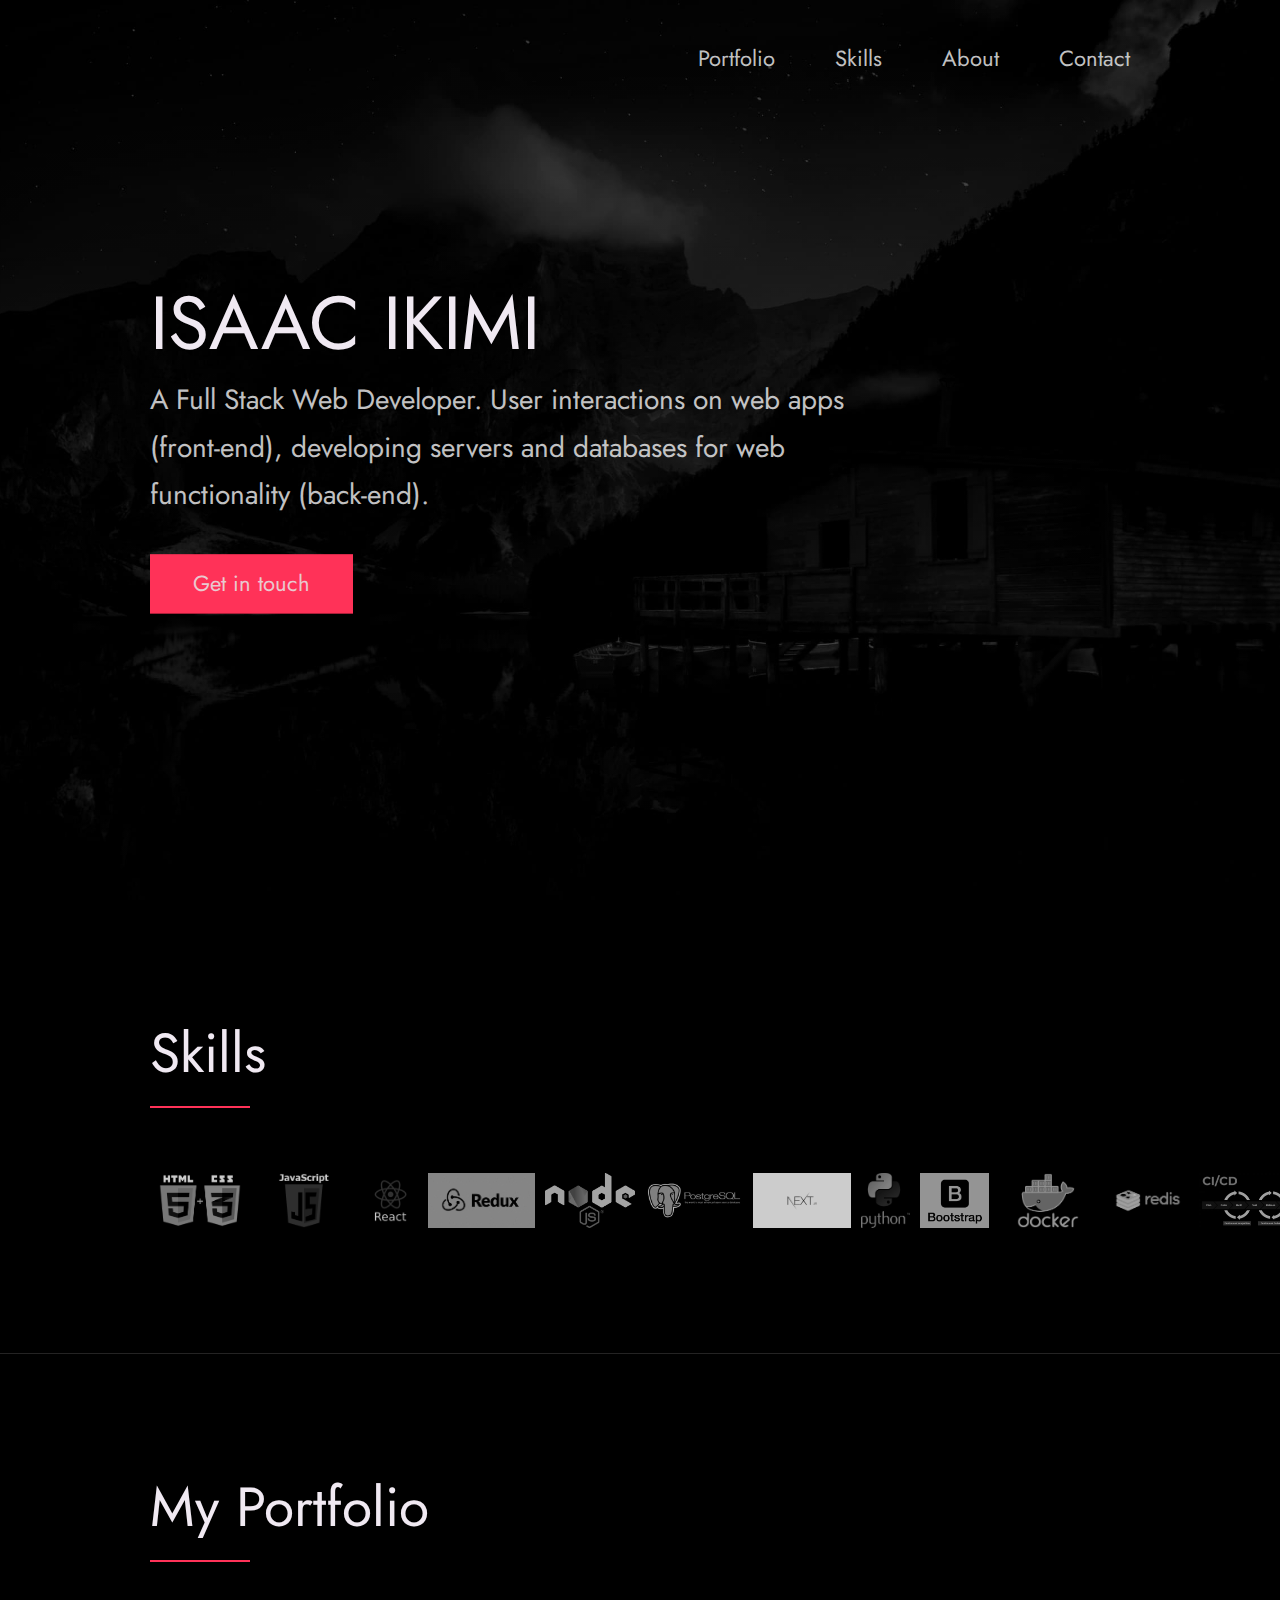
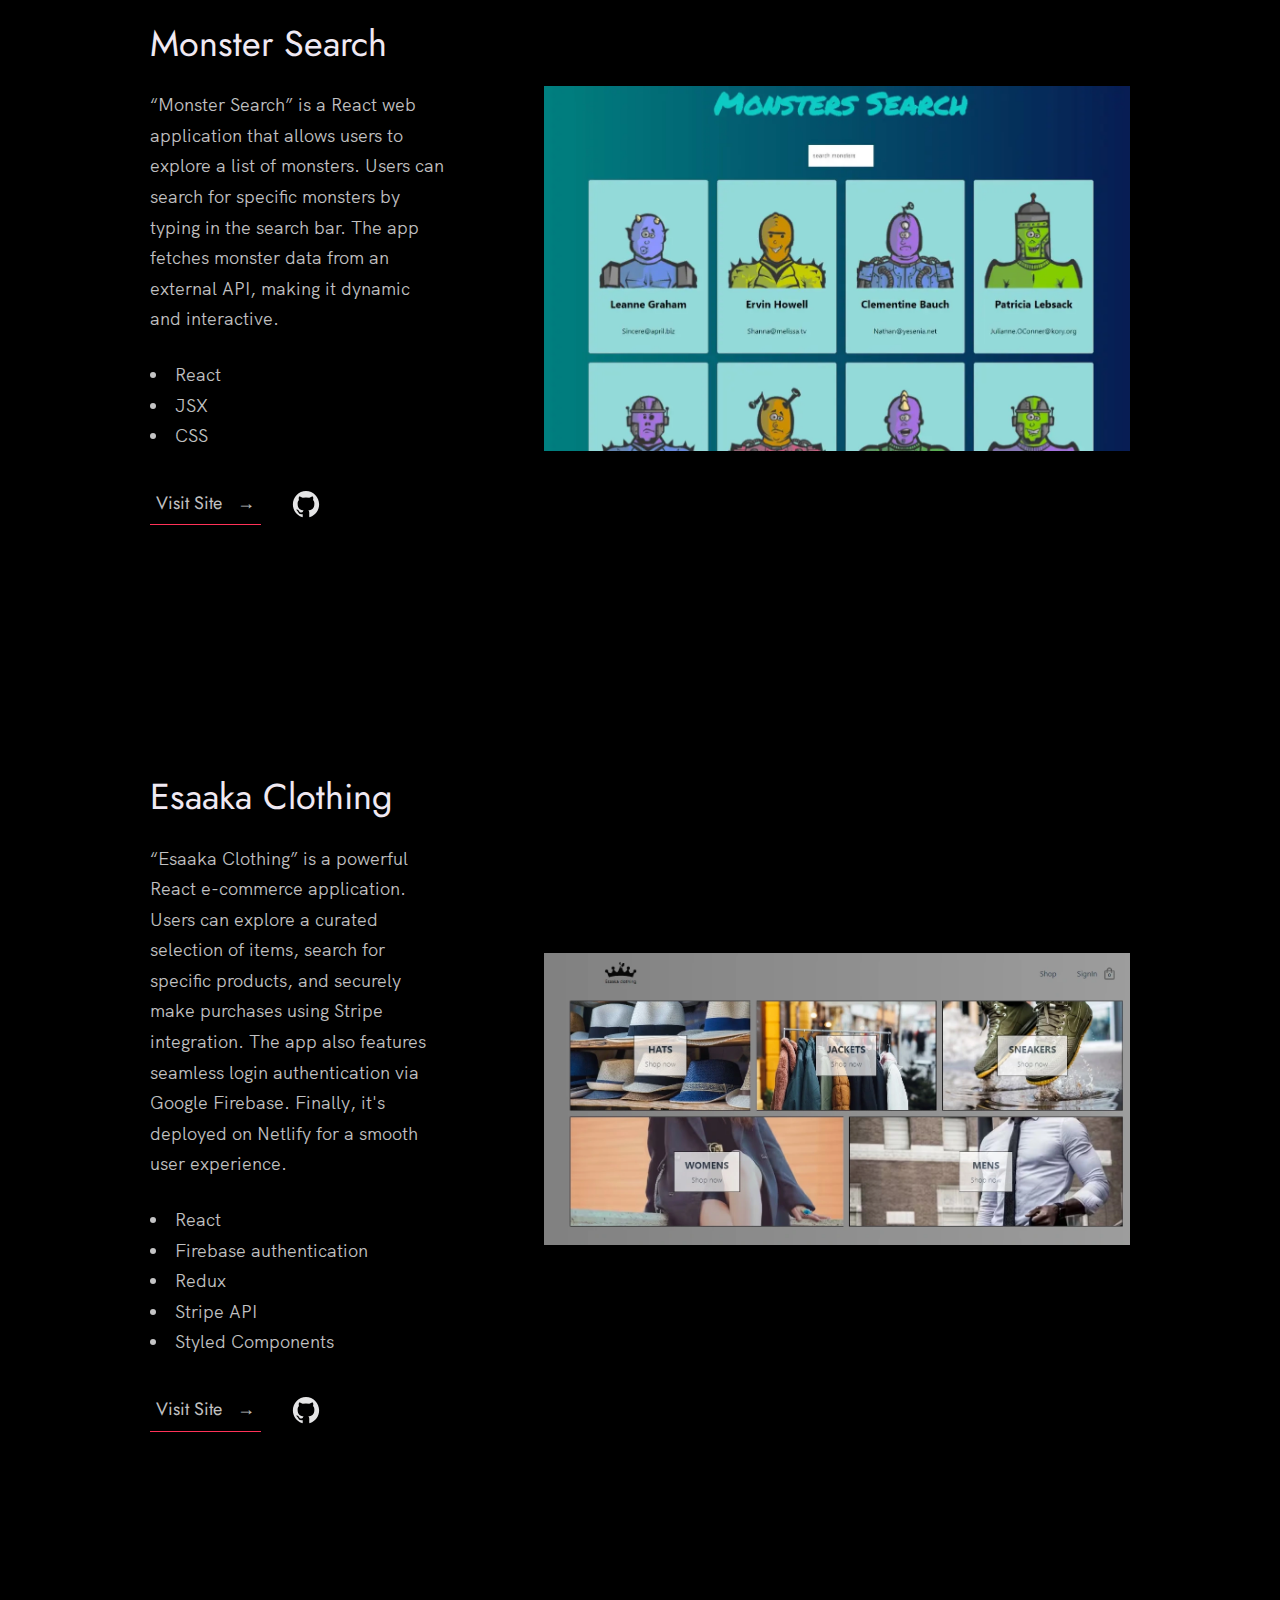
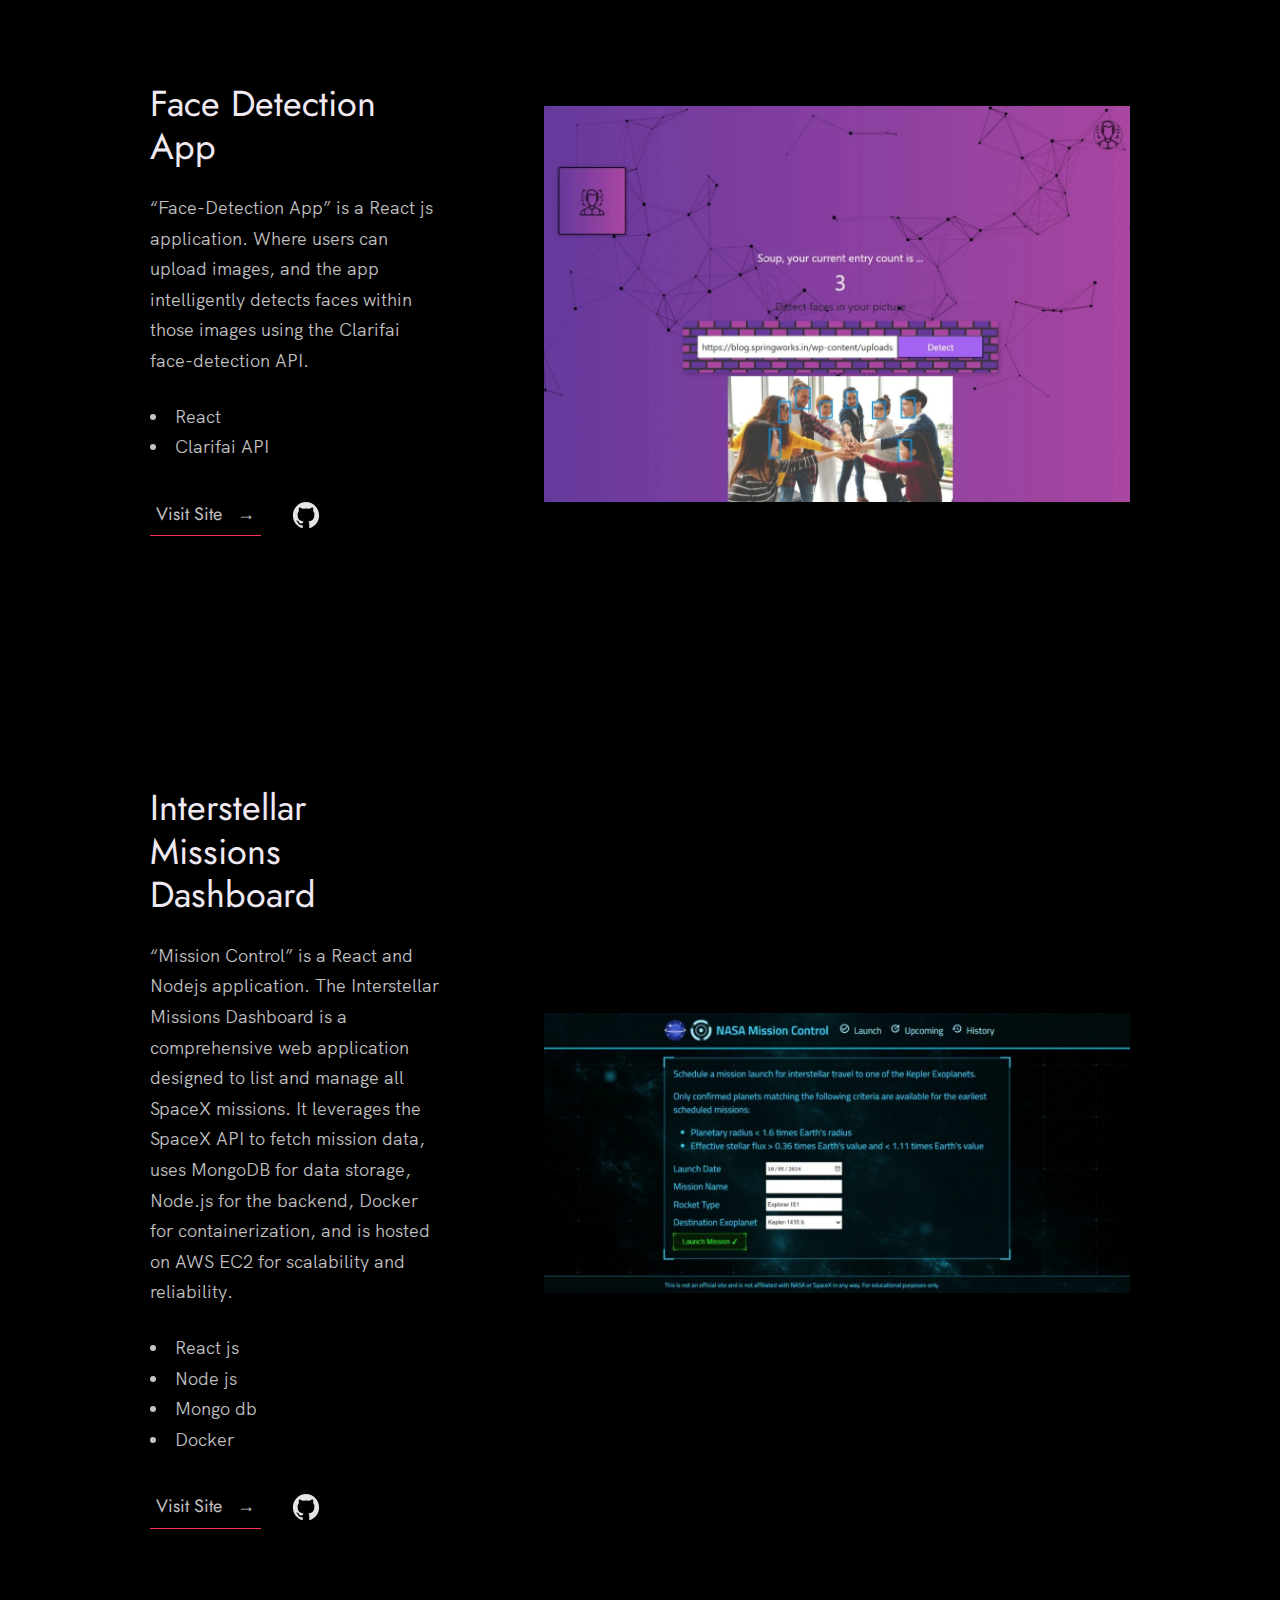
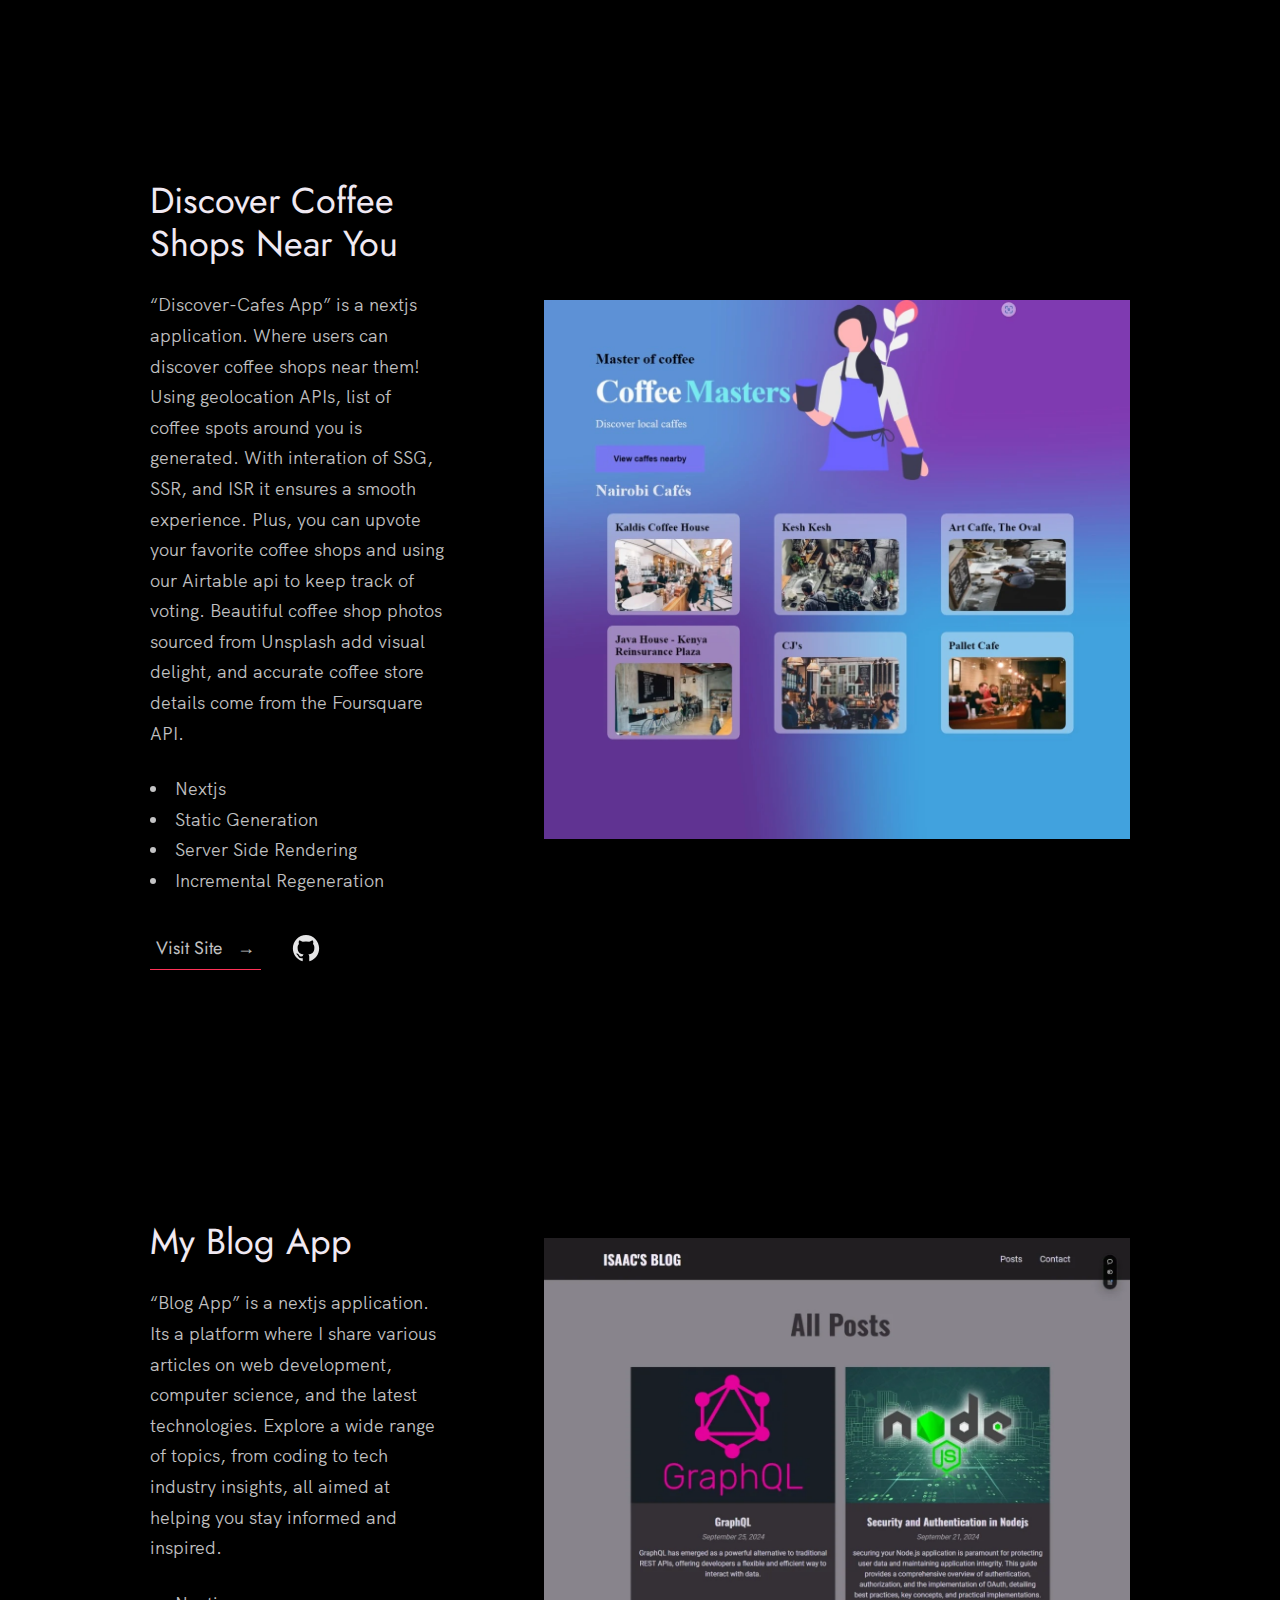
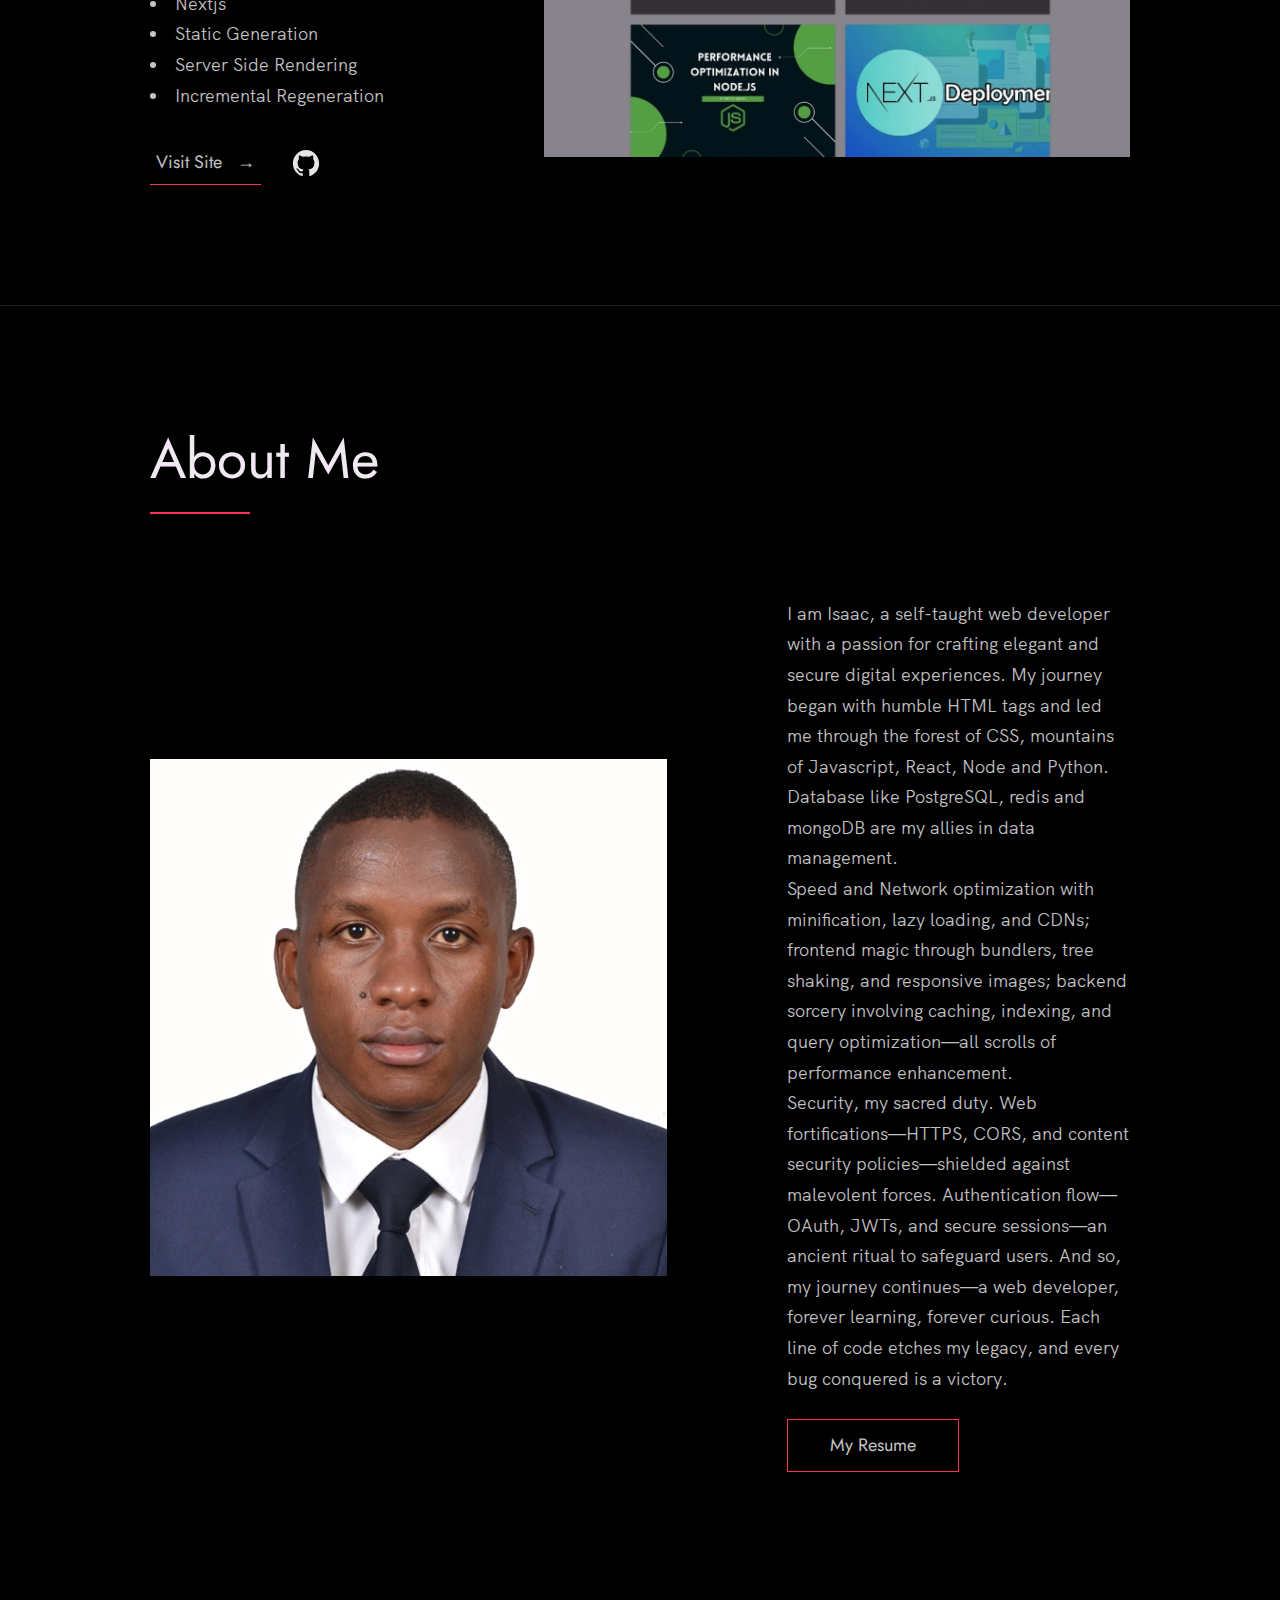
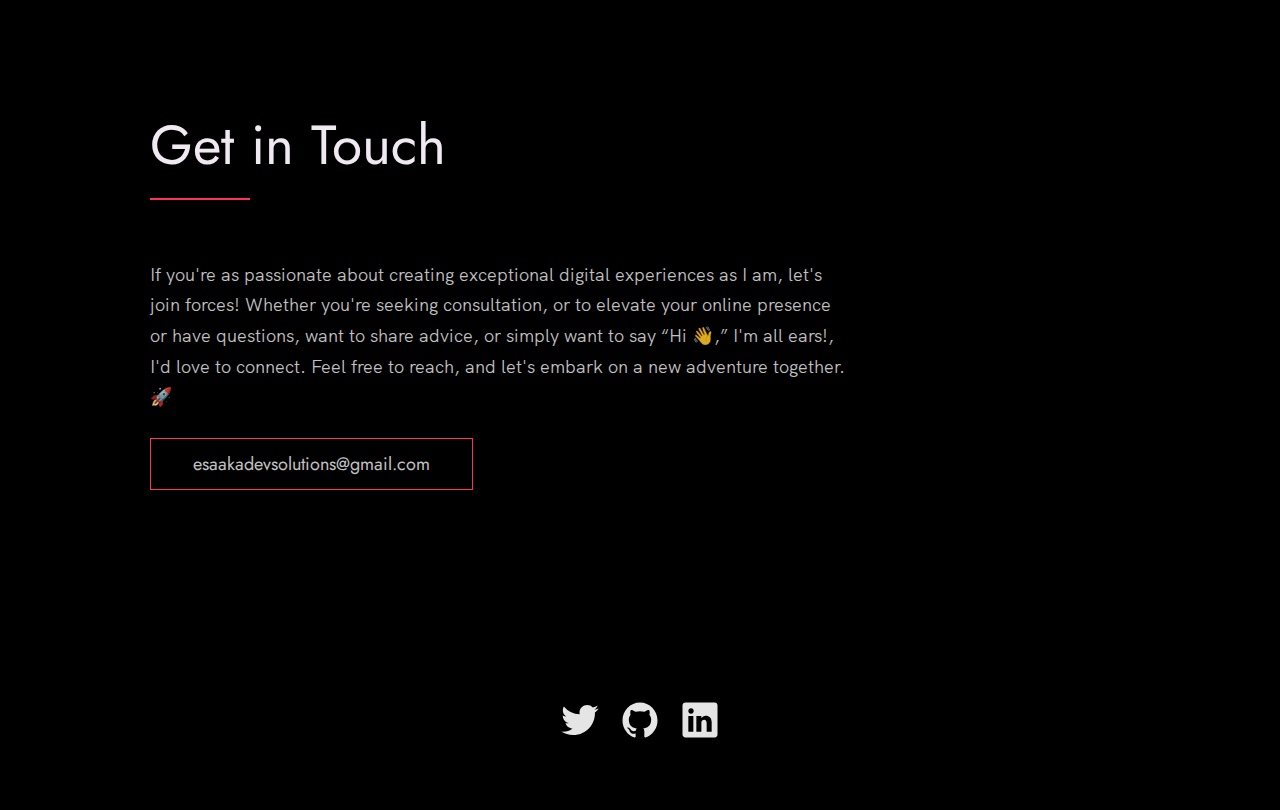
==== commit 0a6e1e1f: "update" ====
--- a/index.html
+++ b/index.html
@@ -152,9 +152,9 @@
 
             <div class="portfolio__box">
               <div class="portfolio__text">
-                <h3>Meeky Clothing</h3>
+                <h3>Esaaka Clothing</h3>
                 <p>
-                  “Meeky Clothing” is a powerful React e-commerce application.
+                  “Esaaka Clothing” is a powerful React e-commerce application.
                   Users can explore a curated selection of items, search for
                   specific products, and securely make purchases using Stripe
                   integration. The app also features seamless login
@@ -164,19 +164,21 @@
                 <ul class="portfolio__list">
                   <li>React</li>
                   <li>Firebase authentication</li>
+                  <li>Redux</li>
                   <li>Stripe API</li>
+                  <li>Styled Components</li>
                 </ul>
 
                 <div class="portfolio__links">
                   <a
-                    href="https://tourmaline-souffle-9855cb.netlify.app/"
+                    href="https://esaaka-clothing.netlify.app/"
                     target="_blank"
                     class="link__text"
                   >
                     Visit Site <span>&rarr;</span>
                   </a>
                   <a
-                    href="https://github.com/DEmosus/Meeky-Clothing"
+                    href="https://github.com/DEmosus/esaaka-clothing"
                     target="_blank"
                     title="View Source Code"
                   >
@@ -191,9 +193,9 @@
               </div>
               <div class="portfolio__image-box">
                 <img
-                  src="./images/meeky-clothing.webp"
+                  src="./images/esaaka-clothing.webp"
                   class="portfolio__image"
-                  alt="meeky-clothing"
+                  alt="esaaka-clothing"
                 />
               </div>
             </div>
@@ -213,7 +215,7 @@
 
                 <div class="portfolio__links">
                   <a
-                    href="https://6706346844411d018b836cb6--detectfacesonimage.netlify.app/"
+                    href="https://detectfacesonimage.netlify.app/"
                     target="_blank"
                     class="link__text"
                   >
